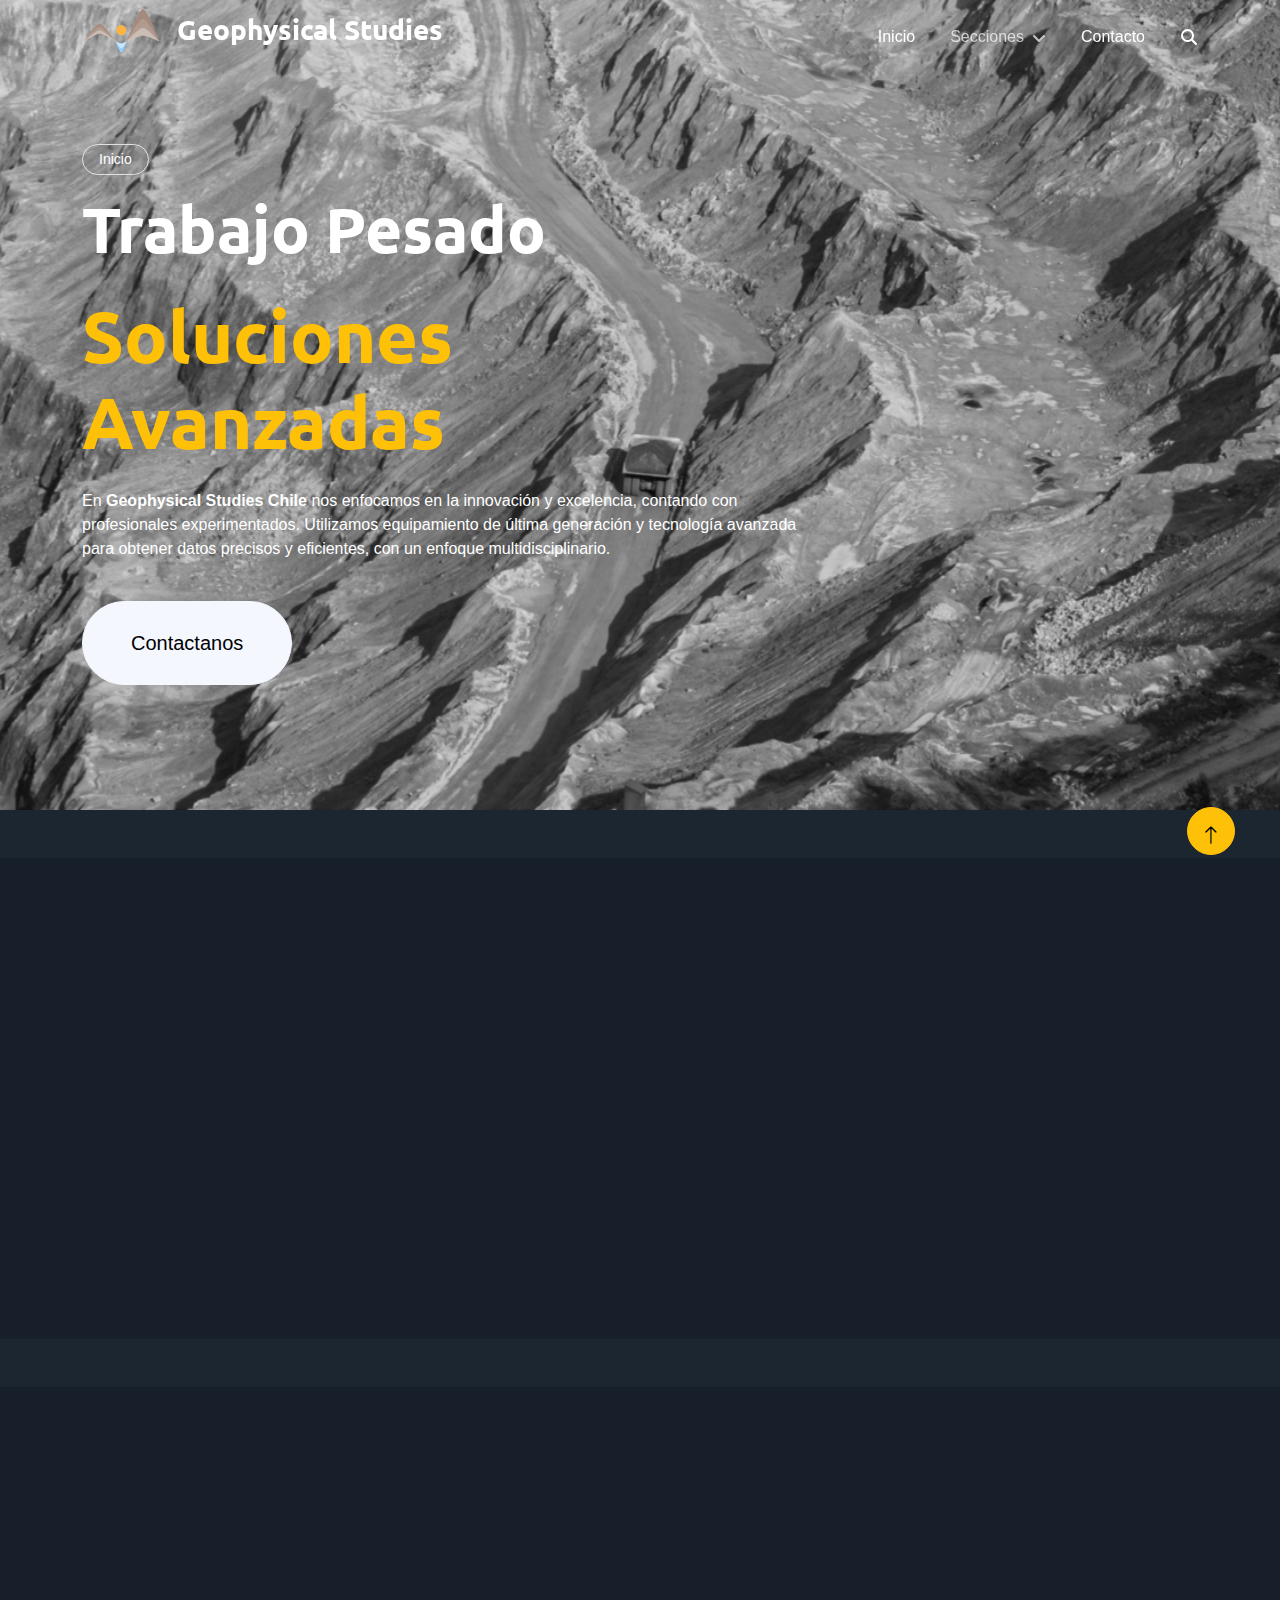
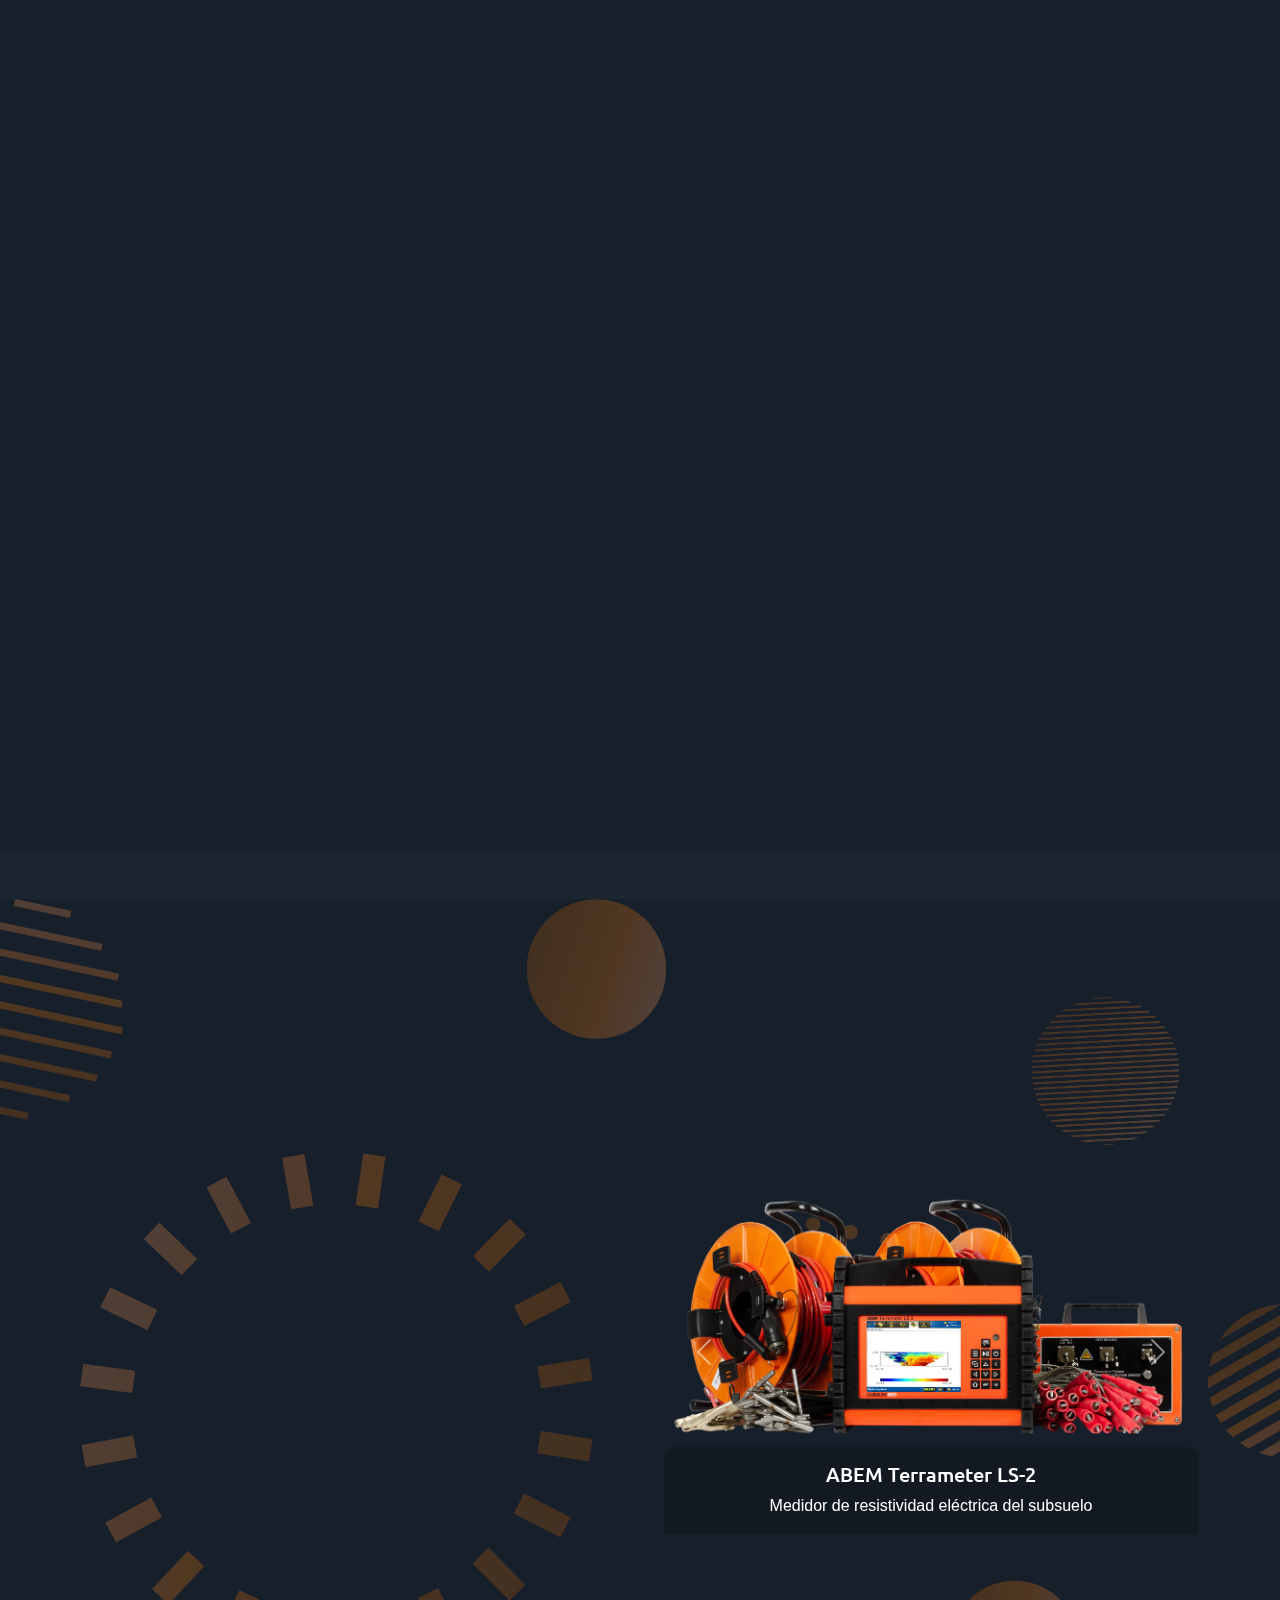
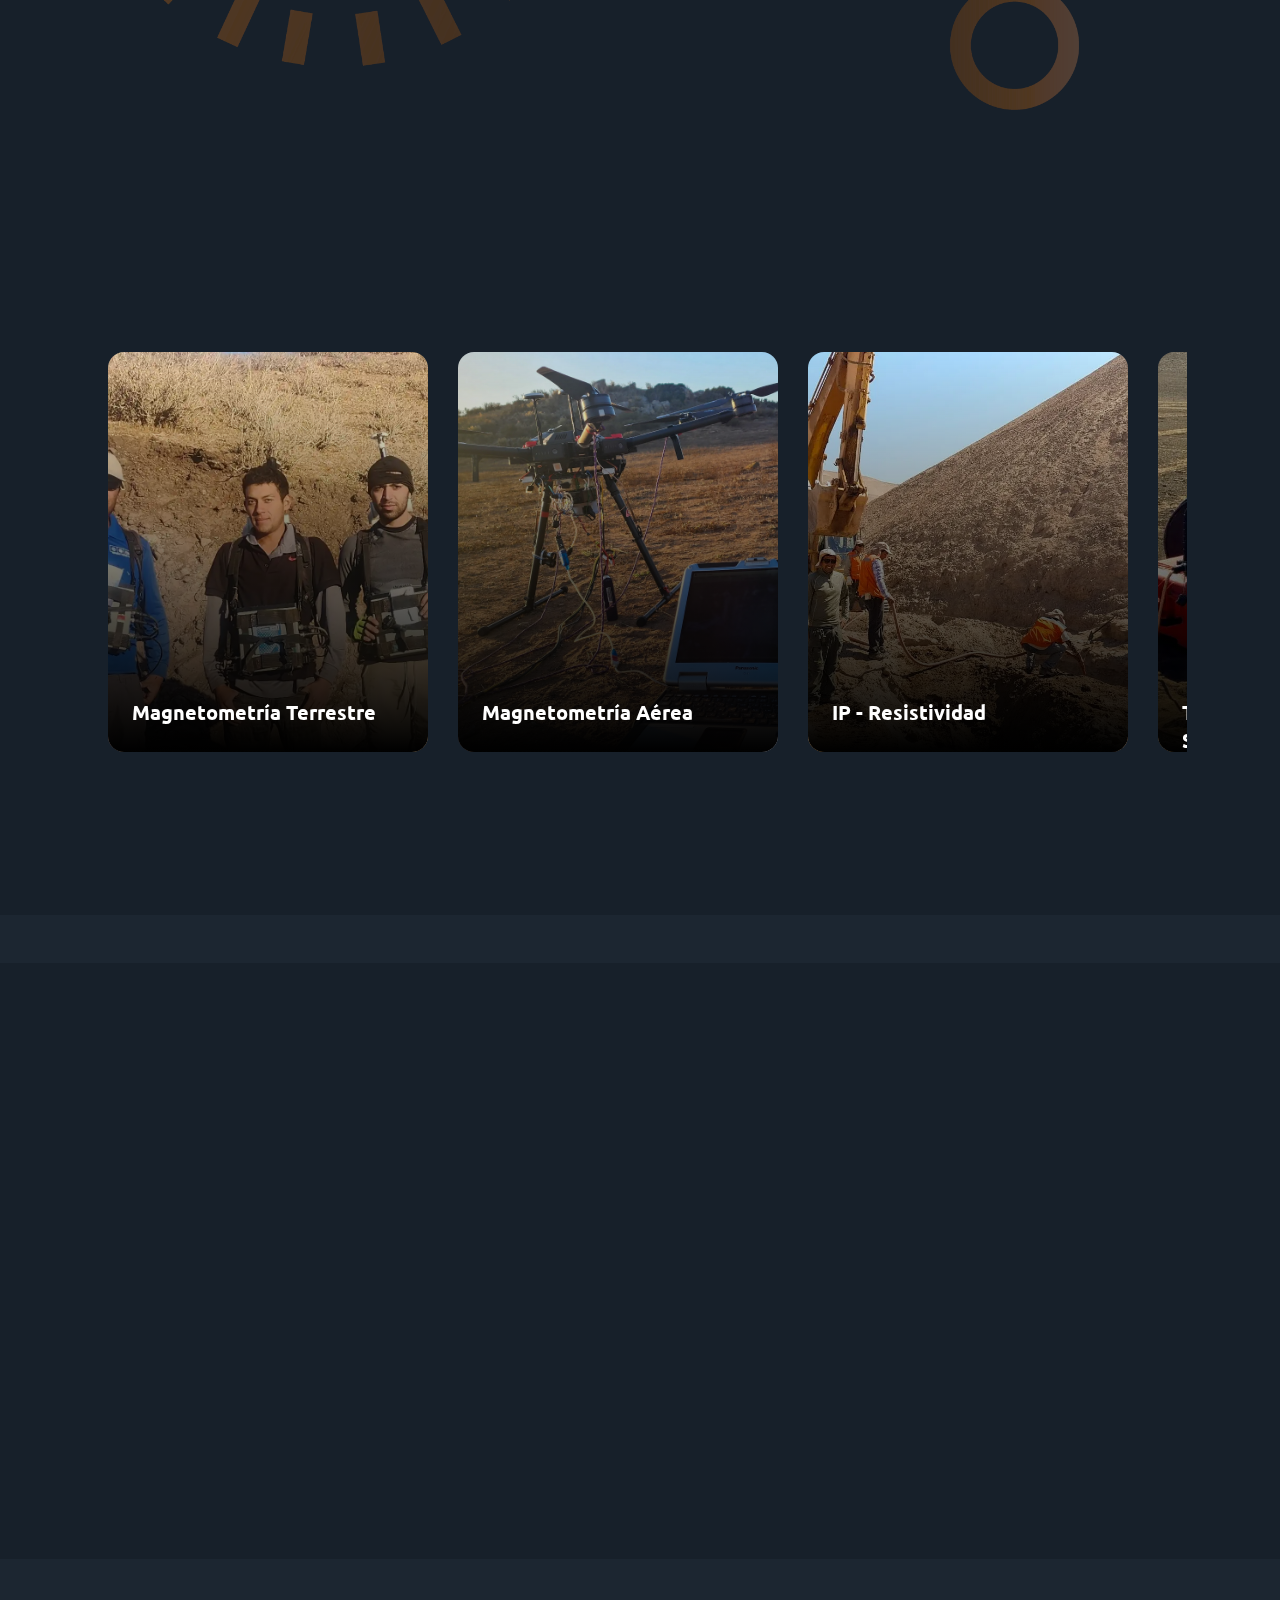
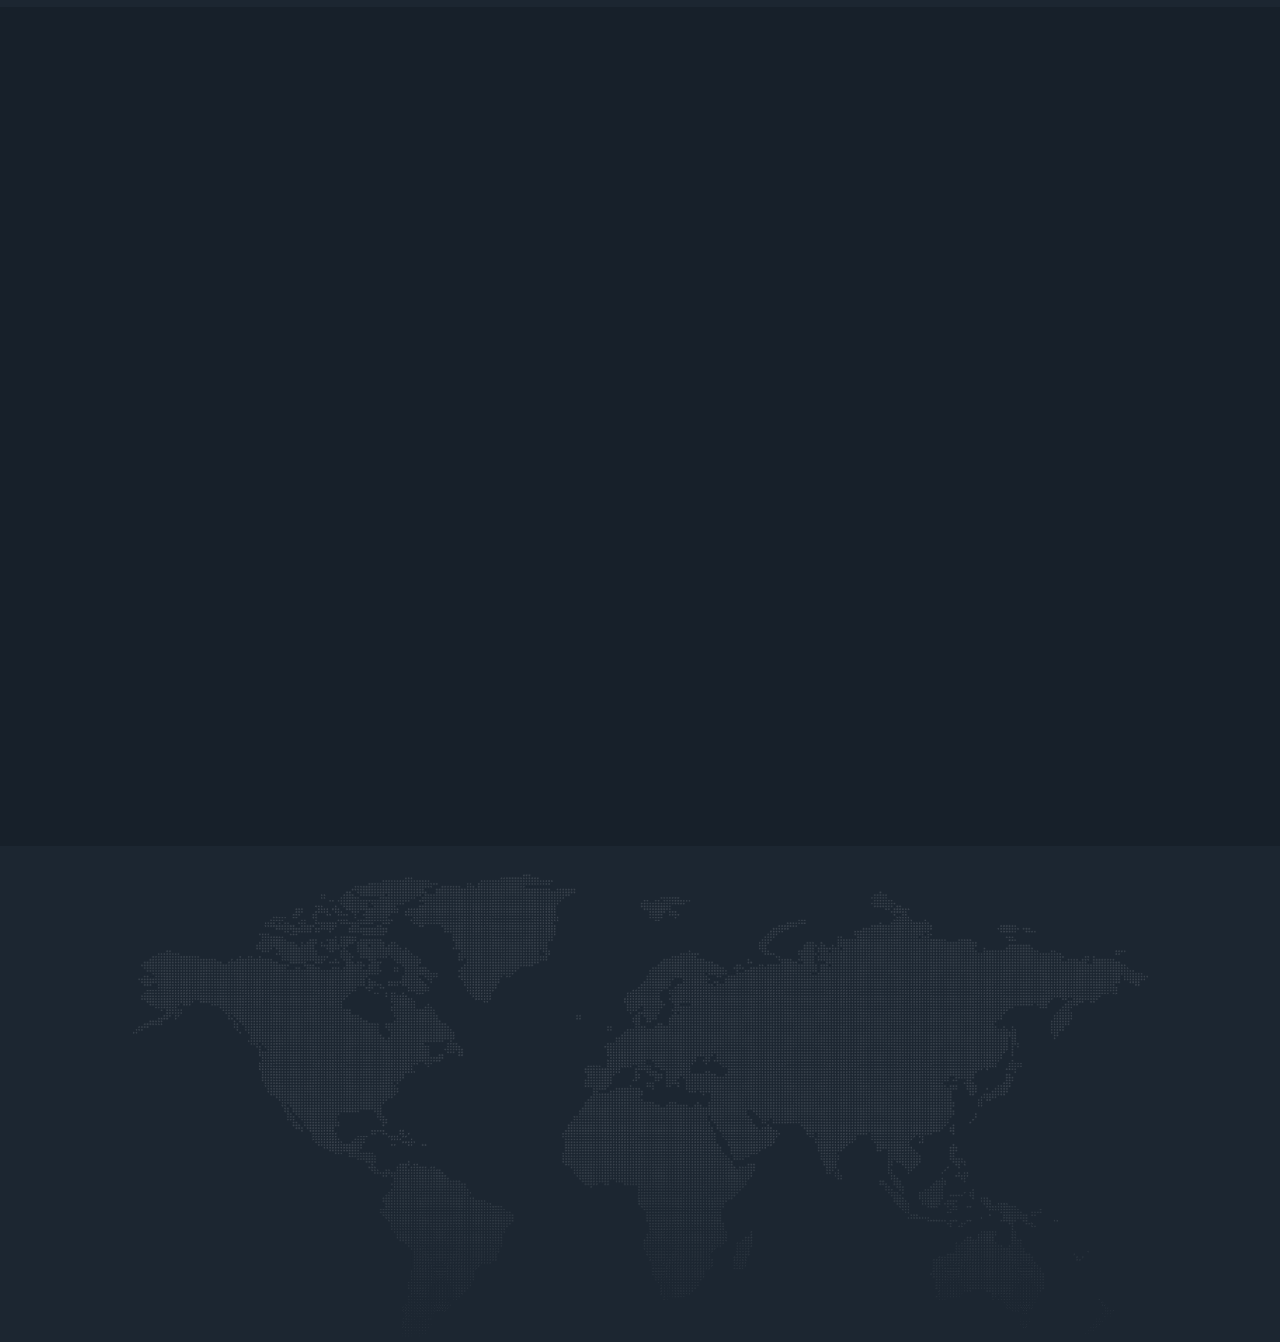
==== index.html @ 0b39bf8e "completados los issues 1,2,3,4,5,6,7,8" ====
<!DOCTYPE html>
<html lang="en">

<head>
    <meta charset="utf-8">
    <title>Brochure Geophysical Studies Chile </title>
    <meta content="width=device-width, initial-scale=1.0" name="viewport">
    <meta content="" name="keywords">
    <meta content="" name="description">

    <!-- Favicon -->
    <link href="img/favicon.ico" rel="icon">

    <!-- Google Web Fonts -->
    <link rel="preconnect" href="https://fonts.googleapis.com">
    <link rel="preconnect" href="https://fonts.gstatic.com" crossorigin>
    <link href="https://fonts.googleapis.com/css2?family=Open+Sans:wght@400;600&family=Ubuntu:wght@500;700&display=swap"
        rel="stylesheet">

    <!-- Icon Font Stylesheet -->
    <link rel="stylesheet" href="https://cdnjs.cloudflare.com/ajax/libs/font-awesome/6.5.1/css/all.min.css">
    <link href="https://cdn.jsdelivr.net/npm/bootstrap-icons@1.4.1/font/bootstrap-icons.css" rel="stylesheet">

    <!-- Libraries Stylesheet -->
    <link href="lib/animate/animate.min.css" rel="stylesheet">
    <link href="lib/owlcarousel/assets/owl.carousel.min.css" rel="stylesheet">

    <!-- Customized Bootstrap Stylesheet -->
    <link href="css/bootstrap.min.css" rel="stylesheet">

    <!-- Template Stylesheet -->
    <link href="css/style.css" rel="stylesheet">
</head>

<body>
    <link rel="shortcut icon" href="img/logo.ico"> 
    <!-- Spinner Start -->
    <div id="spinner"
        class="show bg-white position-fixed translate-middle w-100 vh-100 top-50 start-50 d-flex align-items-center justify-content-center">
        <div class="spinner-grow text-primary" style="width: 3rem; height: 3rem;" role="status">
            <span class="sr-only">Cargando...</span>
        </div>
    </div>
    <!-- Spinner End -->


    <!-- Navbar Start -->
    <div class="container-fluid  sticky-top">
        <div class="container">
            <nav class="navbar navbar-expand-lg navbar-dark p-0">
                <a href="index.html" class="navbar-brand">
                  
                    <h3 class="text-white"><img src="img/logo.ico"  width="80" height="50" class="me-2  animated pulse infinite slower">
                         Geophysical Studies<span class="text-dark"></span></h3>
                </a>
                <button type="button" class="navbar-toggler ms-auto me-0" data-bs-toggle="collapse"
                    data-bs-target="#navbarCollapse">
                    <span class="navbar-toggler-icon"></span>
                </button>
                <div class="collapse navbar-collapse" id="navbarCollapse">
                    <div class="navbar-nav ms-auto">
                        <a href="index.html" class="nav-item nav-link active">Inicio</a>
                        <div class="nav-item dropdown">
                            <a href="#" class="nav-link dropdown-toggle" data-bs-toggle="dropdown">Secciones</a>
                            <div class="dropdown-menu bg-light mt-2">
                                <a href="#so" class="dropdown-item">Sobre Nosotros</a>
                                <a href="#ar" class="dropdown-item">Areas de trabajo</a>
                                <a href="#mv" class="dropdown-item">Misión & Visión</a>
                                <a href="#nu" class="dropdown-item">Nuestro Equipo</a>
                                <a href="#se" class="dropdown-item">Servicios</a>
                                <a href="#te" class="dropdown-item">Tecnologias</a>
                            </div>
                        </div>
                        <a href="#fo" class="nav-item nav-link active">Contacto</a>
                       
                    </div>
                    <butaton type="button" class="btn text-white p-0 d-none d-lg-block" data-bs-toggle="modal"
                        data-bs-target="#searchModal"><i class="fa fa-search"></i></butaton>
                </div>
            </nav>
        </div>
    </div>
    <!-- Navbar End -->


    <!-- Hero Start -->
    <div id="in" class="container-fluid pt-5 bg-primary hero-header mb-5">
        <div class="container pt-5">
            <div class="row g-5 pt-5">
                <div class="col-lg-8 align-self-center text-center text-lg-start mb-lg-8">
                    <div class="btn btn-sm border rounded-pill text-white px-3 mb-3 animated slideInRight">Inicio</div>
                    <h1 class="display-3 text-white mb-4 animated slideInRight">Trabajo Pesado </h1>
                    <h1 class="display-2 text-warning mb-4 animated slideInRight">Soluciones Avanzadas</h1>
                    <p class="text-white mb-3 font-light animated slideInRight">En <strong>Geophysical Studies Chile </strong>nos enfocamos en la innovación y excelencia, 
                        contando con profesionales experimentados. Utilizamos equipamiento de última 
                        generación y tecnología avanzada para obtener datos precisos y eficientes, con un enfoque multidisciplinario.</p>
                   <br>
                   <a href="https://api.whatsapp.com/send?phone=56976693782&text=Saludos,%20estoy%20interesado%20en%20sus%20servicios.%20¿Podrían%20brindarme%20más%20información?"
                   class="btn btn-light py-sm-3 px-sm-5 rounded-pill animated slideInRight inline-flex justify-center items-center gap-2">
               
                   
                   <lord-icon
                    src="https://cdn.lordicon.com/dnphlhar.json"
                    trigger="loop"
                    delay="2000"
                    stroke="bold"
                    colors="primary:#121331,secondary:#e88c30"
                    style="width:50px;height:50px; vertical-align: middle">
                </lord-icon>
               
                   <span class="mb-0" style="line-height: 50px; font-size: 1.25rem;">Contactanos</span> <!-- Ajuste de tamaño de texto -->
               </a>
               
                </div>
                <div class="col-lg-4 align-self-end text-center text-lg-end">
                  <!--  <img class="img-fluid animated fadeIn" src="img/logo.png" alt=""> -->
                </div>
            </div>
        </div>
    </div>
    <!-- Hero End -->


    <!-- Full Screen Search Start -->
    <div class="modal fade" id="searchModal" tabindex="-1">
        <div class="modal-dialog modal-fullscreen">
            <div class="modal-content" style="background: rgba(20, 24, 62, 0.7);">
                <div class="modal-header border-0">
                    <button type="button" class="btn btn-square bg-white btn-close" data-bs-dismiss="modal"
                        aria-label="Close"></button>
                </div>
                <div class="modal-body d-flex align-items-center justify-content-center">
                    <div class="input-group" style="max-width: 600px;">
                        <input type="text" class="form-control bg-transparent border-light p-3"
                            placeholder="Buscar">
                        <button class="btn btn-light px-4"><i class="bi bi-search"></i></button>
                    </div>
                </div>
            </div>
        </div>
    </div>
    <!-- Full Screen Search End -->


    <!-- About Start -->
    <div id="so" class="container-fluid bg-primary py-5">
        <div class="container">
            <div class="row g-5 align-items-center">
                <div class="col-lg-6 wow fadeIn" data-wow-delay="0.1s">
                    <div class="about-img animated fadeIn">
                        <img class="img-fluid" src="img/ceo.png">
                    </div>
                </div>
                <div class="col-lg-6 wow fadeIn" data-wow-delay="0.5s">
                    <div class="btn btn-sm border rounded-pill text-warning px-3 mb-3">Sobre Nosotros</div>
                    <h1 class="mb-4 text-white">Nuestra Empresa</h1>
                    <p class="mb-4 text-white">Geophysical Studies Chile nace en la ciudad de La Serena durante
                        el año 2015 a manos de Erick Valenzuela, quien decide emprender y
                        aplicar todo el conocimiento transmitido por geofísicos extranjeros de
                        origen canadiense y australiano en Chile, aprendiendo de ellos sobre
                        instrumentación, recolección e interpretación de datos geofísicos para
                        proyectos de exploración minera e hidrogeología utilizando tecnología de
                        última generación y metodologías de vanguardia.</p>
                    <div class="row g-3">
                        <div class="col-sm-6">
                            <h6 class="mb-3 text-white"><i class="fa fa-check text-warning me-2"></i><strong>Innovación y Precisión</strong></h6>
                            <h6 class="mb-0 text-white"><i class="fa fa-check text-warning me-2"></i><strong>Equipo Especializado</strong></h6>
                        </div>
                        <div class="col-sm-6">
                            <h6 class="mb-3 text-white"><i class="fa fa-check text-warning me-2"></i><strong>Compromiso con la Excelencia</strong></h6>
                            <h6 class="mb-0 text-white"><i class="fa fa-check text-warning me-2"></i><strong>Sostenibilidad y Responsabilidad</strong></h6>
                        </div>
                    </div>
                    
                </div>
            </div>
        </div>
    </div>
    <!-- About End -->


    <!-- Service Start -->
    <div id="ar" class="container-fluid bg-primary mt-5 py-5">
        <div class="container py-5">
            <div class="row g-5 align-items-center">
                <div class="col-lg-5 wow fadeIn" data-wow-delay="0.1s">
                    <div class="btn btn-sm border rounded-pill text-warning px-3 mb-3">Áreas de trabajo</div>
                    <h1 class="mb-4 text-white">Áreas de trabajo</h1>
                    <p class="mb-4 text-white">En Geophysical Studies Chile, aplicamos diversas disciplinas científicas para
                         estudiar la composición, estructura y dinámica del subsuelo, proporcionando información clave para la
                          exploración minera, la gestión de recursos hídricos y el análisis del medio ambiente. Nuestro enfoque 
                          multidisciplinario nos permite ofrecer soluciones avanzadas y precisas en las siguientes áreas:</p>
                    
                </div>
                <div class="col-lg-7">
                    <div class="row g-4">
                        <div class="col-md-6">
                            <div class="row g-4">
                                <div class="col-12 wow fadeIn" data-wow-delay="0.1s">
                                    <div class="service-item d-flex flex-column justify-content-center text-center rounded">
                                        <div class="service-icon btn-square">
                                            <lord-icon
                                                src="https://cdn.lordicon.com/wciphjmr.json"
                                                trigger="loop"
                                                delay="2500"
                                                stroke="bold"
                                                colors="primary:#121331,secondary:#e88c30"
                                                style="width:80px;height:80px">
                                            </lord-icon>
                                           
                                        </div>
                                        <h5 class="mb-3 text-white">Geología</h5>
                                        <p>Ciencia que estudia la composición, estructura,
                                            dinámica e historia de la Tierra, incluyendo sus
                                            recursos naturales, así como los procesos que repercuten
                                            en su superficie y, por tanto, en el medio
                                            ambiente.</p>
                                       
                                    </div>
                                </div>
                                <div class="col-12 wow fadeIn" data-wow-delay="0.5s">
                                    <div class="service-item d-flex flex-column justify-content-center text-center rounded">
                                        <div class="service-icon btn-square">
                                            <lord-icon
                                            src="https://cdn.lordicon.com/rpviwvwn.json"
                                            trigger="loop"
                                            delay="2000"
                                            stroke="bold"
                                            colors="primary:#121331,secondary:#e88c30"
                                            style="width:150px;height:150px">
                                              </lord-icon>
                                        </div>
                                        <h5 class="mb-3 text-white">Geofísica</h5>
                                        <p>Ciencia que estudia la Tierra desde el punto
                                            de vista de la Física. Su objeto de estudio
                                            abarca todos los fenómenos relacionados con
                                            la estructura, historia evolutiva de la Tierra y
                                            condiciones físicas de ésta.</p>
                                         
                                    </div>
                                </div>
                            </div>
                        </div>
                        <div class="col-md-6 pt-md-4">
                            <div class="row g-4">
                                <div class="col-12 wow fadeIn" data-wow-delay="0.3s">
                                    <div class="service-item d-flex flex-column justify-content-center text-center rounded">
                                        <div class="service-icon btn-square">
                                            <lord-icon
                                            src="https://cdn.lordicon.com/smjqtlxm.json"
                                            trigger="loop"
                                            delay="2000"
                                            stroke="bold"
                                            colors="primary:#121331,secondary:#e88c30"
                                            style="width:150px;height:150px">
                                        </lord-icon>
                                        </div>
                                        <h5 class="mb-3 text-white">Geoquímica</h5>
                                        <p>Ciencia que estudia los componentes químicos
                                            de la corteza terrestre y del fondo oceánico,
                                            El objeto de estudio de la geoquímica es la
                                            dinámica y la composición de los elementos
                                            químicos que constituyen el planeta Tierra.</p>
                                           
                                    </div>
                                </div>
                                <div class="col-12 wow fadeIn" data-wow-delay="0.7s">
                                    <div class="service-item d-flex flex-column justify-content-center text-center rounded">
                                        <div class="service-icon btn-square">
                                            <lord-icon
                                                src="https://cdn.lordicon.com/btvefodi.json"
                                                trigger="loop"
                                                delay="1500"
                                                stroke="bold"
                                                colors="primary:#121331,secondary:#e88c30"
                                                style="width:150px;height:150px">
                                            </lord-icon>
                                        </div>
                                        <h5 class="mb-3 text-white">Hidrogeología</h5>
                                        <p>Ciencia que estudia el origen y la formación
                                            de las aguas subterráneas, así como su
                                            movimiento y características físicas, químicas
                                            y biológicas.</p>
                                         
                                    </div>
                                </div>
                            </div>
                        </div>
                    </div>
                </div>
            </div>
        </div>
    </div>
    <!-- Service End -->

    
        <!-- tecnologias -->
        <div id="te" class="container-fluid bg-primary feature mt-5 pt-5">
            <div class="container pt-5">
                <div class="row g-5">
                    <div class="col-lg-6 align-self-center mb-md-5 pb-md-5 wow fadeIn" data-wow-delay="0.3s">
                        <div class="btn btn-sm border rounded-pill text-warning px-3 mb-3">Tecnología</div>
                        <h1 class="text-white mb-4">Nuestra Tecnología</h1>
                        <p class="text-light mb-4">En <strong>Geophysical Studies Chile</strong>, nos enfocamos en la innovación y 
                            excelencia, contando con profesionales de amplia experiencia. Utilizamos equipamiento 
                            de última generación y tecnología de punta para obtener datos precisos y eficientes con 
                            un enfoque multidisciplinario. A continuación, algunos de los servicios que ofrecemos:</p>
                        <div class="d-flex align-items-center text-white mb-3">
                            <div class="btn-sm-square bg-white text-primary rounded-circle me-3">
                                <i class="fa fa-check"></i>
                            </div>
                            <span>Magnetometría Terrestre y Aérea</span>
                        </div>
                        <div class="d-flex align-items-center text-white mb-3">
                            <div class="btn-sm-square bg-white text-primary rounded-circle me-3">
                                <i class="fa fa-check"></i>
                            </div>
                            <span>Gravimetría con equipo Scintrex Modelo CG5</span>
                        </div>
                        <div class="d-flex align-items-center text-white mb-3">
                            <div class="btn-sm-square bg-white text-primary rounded-circle me-3">
                                <i class="fa fa-check"></i>
                            </div>
                            <span>Tomografía Eléctrica</span>
                        </div>
                        <div class="d-flex align-items-center text-white mb-3">
                            <div class="btn-sm-square bg-white text-primary rounded-circle me-3">
                                <i class="fa fa-check"></i>
                            </div>
                            <span>IP - Resistividad</span>
                        </div>
                        <div class="d-flex align-items-center text-white mb-3">
                            <div class="btn-sm-square bg-white text-primary rounded-circle me-3">
                                <i class="fa fa-check"></i>
                            </div>
                            <span>Gravimetría con equipo Scintrex Modelo CG5</span>
                        </div>
        
                        <div class="row g-4 pt-3">
                            <div class="col-sm-6">
                                <a href="#">
                                    <div class="d-flex rounded p-3" style="background: rgba(256, 256, 256, 0.1);">
                                        <i class="fa-solid fa-toolbox fa-3x text-white"></i>
                                        <div class="ms-3">
                                            <h2 class="text-white mb-0" data-toggle="counter-up">15</h2>
                                            <p class="text-white mb-0">Servicios</p>
                                        </div>
                                    </div>
                                </a>
                            </div>
                            <div class="col-sm-6">
                                <div class="d-flex rounded p-3" style="background: rgba(256, 256, 256, 0.1);">
                                    <i class="fa-solid fa-handshake text-white fa-3x"></i>
                                    <div class="ms-3">
                                        <h2 class="text-white mb-0" data-toggle="counter-up">9999</h2>
                                        <p class="text-white mb-0">Clientes</p>
                                    </div>
                                </div>
                            </div>
                        </div>
                    </div>
        
                   
                    <div class="col-lg-6 d-flex align-items-center justify-content-center text-center text-md-end">
                        <div id="myCarousel" class="carousel slide" data-bs-ride="carousel">
                            <div class="carousel-inner">
                                <div class="carousel-item active">
                                    <!-- Imagen del carrusel -->
                                    <img src="img/tecnologias/c1.png" class="d-block w-100" alt="...">
                                    <!-- Descripción debajo de la imagen -->
                                    <div class="carousel-caption d-block d-md-block">
                                        <h5 class="text-white">ABEM Terrameter LS-2</h5>
                                        <p>Medidor de resistividad eléctrica del subsuelo</p>
                                    </div>
                                </div>
                                <div class="carousel-item ">
                                    <img src="img/tecnologias/c2.png" class="d-block w-100" alt="...">
                                    <div class="carousel-caption d-block d-md-block">
                                        <h5 class="text-white">GEOtiny</h5>
                                        <p>Sismometro digital de banda ancha</p>
                                    </div>
                                </div>
                                <div class="carousel-item ">
                                    <img src="img/tecnologias/c3.png" class="d-block w-100" alt="...">
                                    <div class="carousel-caption d-block d-md-block">
                                        <h5 class="text-white">SIUI Smartor</h5>
                                        <p>Detector de fallas ultrasónico</p>
                                    </div>
                                </div>
                                <div class="carousel-item ">
                                    <img src="img/tecnologias/c4.png" class="d-block w-100" alt="...">
                                    <div class="carousel-caption d-block d-md-block">
                                        <h5 class="text-white">ABEM Terraloc PRO 2</h5>
                                        <p>Sismógrafo</p>
                                    </div>
                                </div>
                                <div class="carousel-item ">
                                    <img src="img/tecnologias/c5.png" class="d-block w-100" alt="...">
                                    <div class="carousel-caption d-block d-md-block">
                                        <h5 class="text-white">CG - 5 Autograv </h5>
                                        <p>Medidor de gravedad</p>
                                    </div>
                                </div>
                                <div class="carousel-item ">
                                    <img src="img/tecnologias/c6.png" class="d-block w-100" alt="...">
                                    <div class="carousel-caption d-block d-md-block">
                                        <h5 class="text-white">Phoenix MTU-5C </h5>
                                        <p>Equipo de medición magnetotelúrica</p>
                                    </div>
                                </div>
                                <div class="carousel-item ">
                                    <img src="img/tecnologias/c7.png" class="d-block w-100" alt="...">
                                    <div class="carousel-caption d-block d-md-block">
                                        <h5 class="text-white">MTC - 100 Series </h5>
                                        <p>equipo de medición magnetotelúrica</p>
                                    </div>
                                </div>
                              
                            </div>
                            <button class="carousel-control-prev" type="button" data-bs-target="#myCarousel" data-bs-slide="prev">
                                <span class="carousel-control-prev-icon" aria-hidden="true"></span>
                                <span class="visually-hidden">Previous</span>
                            </button>
                            <button class="carousel-control-next" type="button" data-bs-target="#myCarousel" data-bs-slide="next">
                                <span class="carousel-control-next-icon" aria-hidden="true"></span>
                                <span class="visually-hidden">Next</span>
                            </button>
                        </div>
                    </div>
                </div>
            </div>
        </div>
         
    <!-- Feature End -->

    <!-- Servicios 2 -->
    <div id="se" class="container-fluid bg-primary  py-5">

        <div class="mx-auto text-center wow fadeIn" data-wow-delay="0.1s" style="max-width: 700px;">
            <div class="btn btn-sm border rounded-pill text-warning px-3 mb-3">Servicios</div>
            <h1 class="mb-4 text-white">Servicios y Tecnicas Aplicadas </h1>
        </div>

        <section class="game-section"> 
            <div class="owl-carousel custom-carousel owl-theme">
                    
                    <div class="item " style="background-image: url('img/servicios/1.webp');">
                            <div class="item-desc">
                                        <h2 class="text-white">Magnetometría
                                            Terrestre</h2>
                                        <p class="text-warning">(Equipos Gem
                                            Systems + Sensores
                                            Overhauser)</p>
                                        <p>Estudio de las variaciones del
                                            campo magnético terrestre, las cuales
                                            muestran la presencia de cuerpos
                                            susceptibles de ser magnetizados.
                                            Se realiza mediante caminatas
                                            en las cuales el operador geofísico lleva
                                            el instrumento de medición y el sensor
                                            magnético, recorriendo el polígono
                                            establecido para el estudio.</p>
                            </div>
                    </div>
                     <div class="item " style="background-image: url('img/servicios/2.webp');">
                        <div class="item-desc">
                            <h2 class="text-white">Magnetometría Aérea
                                </h2>
                        <p class="text-warning">(Equipos Gem
                            Systems + sensores
                            de Potasio).</p>
                        <p>Los estudios de campo magnético aerotransportados, con una resolución de 0,0001 nT, se realizan en zonas complejas. 
                            Tienen una precisión de ±0,05 nT, con un rango dinámico de 20.000 a 100.000 nT y muestreo a 1, 2, 5, 10 y 20 Hz. 
                            Estos datos se correlacionan con información geológica para identificar estructuras como fallas y fracturas.</p>
                        </div>
                    </div>
                    <div class="item " style="background-image: url('img/servicios/3.webp');">
                        <div class="item-desc">
                            <h2 class="text-white">IP - Resistividad<br></h2>
                                
                                <p class="text-warning">(Equipos Receptores
                                    GDD y Transmisores
                                    TX4 de GDD)</p>
                        <p>Consiste en medir el decaimiento de la diferencia de potencial (ΔV) después de inyectar una corriente (I).
                             El método de potencial inducido analiza los procesos electroquímicos generados en las rocas por la corriente 
                             continua, que resultan en la aparición de fuerzas electromotrices secundarias.</p>
                        </div>
                    </div>
                    <div class="item " style="background-image: url('img/servicios/4.webp');">
                        <div class="item-desc">
                            <h2 class="text-white">Tomografía Eléctrica
                                [SEV Sondajes
                                Eléctrico Vertical]</h2>
                            <p class="text-warning">(Equipos ABEM,
                                    Modelo Terrameter
                                    LS-2)</p>
                        <p>Este método de prospección se basa en las variaciones de las propiedades eléctricas del suelo y 
                            subsuelo dentro de un área específica. Se mide la resistividad de las formaciones subterráneas 
                            para determinar su distribución en profundidad, incluyendo resistividades, espesores y variaciones laterales.</p>
                        </div>
                    </div>
                    <div class="item " style="background-image: url('img/servicios/5.webp');">
                        <div class="item-desc">
                            <h2 class="text-white">Transciente
                             Electromagnético
                                </h2>
                            <p class="text-warning">(Equipos ABEM
                                modelo WalkTEM 2 +
                                transmisores TX 20 &
                                TX 60)</p>
                        <p>Se genera un campo electromagnético (EM) al hacer pasar una corriente variable 
                            por un loop de alambre conductor. Este campo primario induce corrientes eléctricas 
                            en la tierra, especialmente en materiales más conductores, generando un campo EM secundario.
                             La combinación de ambos campos es detectada por un loop receptor o antena, donde una mayor 
                             conductividad o tamaño del cuerpo conductor amplifica la señal detectada.</p>
                        </div>
                    </div>
                    <div class="item " style="background-image: url('img/servicios/6.webp');">
                        <div class="item-desc">
                            <h2 class="text-white">
                                Gravimetría
                            </h2>
                            <p class="text-warning">
                                (Equipo Scintrex
                                Modelo CG5)
                            </p>
                                <p>
                                    Consiste en la medición del campo de gravedad y sus variaciones de densidad.
                                     La gravedad se mide en unidades de aceleración, siendo en el sistema SI el metro
                                      por segundo cuadrado (m/s²). También puede expresarse en Newton por kilogramo (N/kg) o,
                                       en gravimetría, en gals, equivalentes a 1 cm/s².
                                </p>
                        </div>
                    </div>
                    <div class="item " style="background-image: url('img/servicios/7.webp');">
                        <div class="item-desc">
                            <h2 class="text-white">
                                GPS Diferencial
                            </h2>
                            <p class="text-warning">
                                (GPS de Alta precisión CHCN AV)
                            </p>
                                <p>
                                    El Sistema de Posicionamiento
                                    Global Diferencial (DGPS) se ocupa de
                                    corregir los posibles errores en las orbitas
                                    satelitales y afinar la posición aportada
                                    por el GPS. El conjunto de instrumentos
                                    está compuesto por una serie de
                                    estaciones terrestres fijas, para las que se
                                    conoce su situación exacta.
                                </p>
                        </div>
                    </div>
                    <div class="item " style="background-image: url('img/servicios/8.webp');">
                        <div class="item-desc">
                            <h2 class="text-white">
                                Detección y medición de ultrasonido + Medición de espesor
                            </h2>
                            <p class="text-warning">
                                (Equipos marca SMARTOR)
                            </p>
                                <p>
                                    Es un instrumento que envía
                                    ondas sonoras de alta frecuencia, las
                                    cuales reflejan las fallas, fisuras en las
                                    estructuras, en algún estanque, molino o
                                    estructura metálica.
                                </p>
                        </div>
                    </div>
                    <div class="item " style="background-image: url('img/servicios/9.webp');">
                        <div class="item-desc">
                            <h2 class="text-white">
                                Sísmica Pasiva /Nakamura
                            </h2>
                            <p class="text-warning">
                                (Equipos modelo GEOtiny con Banda Ancha de 3 componentes)
                            </p>
                                <p>
                                    <strong>Vibración Ambiental y Espectro de Sitio </strong>
                                    El método SPAC usa el ruido sísmico para modelar velocidades 
                                    estratigráficas, permitiendo explorar hasta 2.000 m de profundidad con 
                                    fuentes naturales.<br>
                                    
                                    <strong>Método Nakamura (HVSR)</strong>
                                    El HVSR mide la relación entre las componentes sísmicas verticales y 
                                    horizontales mediante un sismómetro triaxial, sin necesidad de una 
                                    fuente artificial.
                                </p>
                        </div>
                    </div>
                    <div class="item " style="background-image: url('img/servicios/10.webp');">
                        <div class="item-desc">
                            <h2 class="text-white">
                                Sísmica de Refracción / Reflexión / Sísmica MasW
                            </h2>
                            <p class="text-warning">
                                (Equipo ABEM modelo
                                Terraloc PRO 2)
                            </p>
                                <p>
                                    <strong>Refracción:</strong> Estudia el subsuelo midiendo la propagación de ondas elásticas para analizar condiciones geológicas y detectar fallas.<br>
                                    <strong>MASW:</strong> Evalúa la velocidad de ondas sísmicas superficiales mediante la dispersión de ondas Rayleigh, generando modelos 1D y perfiles 2D.<br>
                                    <strong>Reflexión:</strong> Técnica geofísica que analiza los tiempos de llegada de ondas generadas artificialmente para obtener información del subsuelo.
                                </p>
                        </div>
                    </div>
                    <div class="item " style="background-image: url('img/servicios/11.webp');">
                        <div class="item-desc">
                            <h2 class="text-white">
                                Susceptibilidad
                                Magnética 
                            </h2>
                            <p class="text-warning">
                                (Equipos Terraplus
                                modelo KT-10)
                            </p>
                                <p>
                                    La susceptibilidad magnética
                                    (k) es una propiedad adimensional, que
                                    relaciona la capacidad de magnetización
                                    de una sustancia (J) con la magnitud del
                                    campo magnético externo (H) en otras
                                    palabras, es el grado de magnetización
                                    de un material en respuesta a un campo
                                    magnético.
                                </p>
                        </div>
                    </div>
                    <div class="item " style="background-image: url('img/servicios/12.webp');">
                        <div class="item-desc">
                            <h2 class="text-white">
                                Magnetotelúrico [MT
                            </h2>
                            <p class="text-warning">
                                (Equipos Phoenix
                                modelo MTU-5C.)
                            </p>
                                <p>
                                    Técnica electromagnética que analiza la resistividad del subsuelo mediante 
                                    fluctuaciones del campo electromagnético natural, influenciado por la
                                     actividad solar. La conductividad del suelo y la frecuencia determinan 
                                     la penetración del campo, permitiendo obtener un perfil de resistividades 
                                     en profundidad.
                                </p>
                        </div>
                    </div>
                    <div class="item " style="background-image: url('img/servicios/13.webp');">
                        <div class="item-desc">
                            <h2 class="text-white">
                                Geoquímica
                            </h2>
                            
                                <p>
                                    La geoquímica estudia la distribución y migración de elementos 
                                    químicos en la Tierra. El muestreo geoquímico es el proceso de obtener 
                                    muestras representativas de materiales naturales de forma estandarizada.
                                     La exploración geoquímica es un método indirecto que mide propiedades 
                                     químicas, como el contenido de trazas de elementos, en materiales naturales
                                      como rocas, suelos, agua y vegetación. Su objetivo es identificar
                                       distribuciones anómalas de elementos, y se clasifica en estudios
                                        generales y detallados, según el área y material analizado.
                                </p>
                        </div>
                    </div>
                    <div class="item " style="background-image: url('img/servicios/14.webp');">
                        <div class="item-desc">
                            <h2 class="text-white">
                                Máquina de perforación para sondajes diamantinos:
                            </h2>
                            <p class="text-warning">
                                - Boart Longyear modelo
                                LF 90D. Diámetro de
                                perforacion PQ 300 m, HQ
                                650 m y NQ 1000 metros.<br>
                                - Atlas Copco modelo C4.
                                Diámetro de perforacion
                                PQ 400 m, HQ 800 m y NQ
                                1200 metros.
                            </p>
                                <p>
                                    La perforación diamantina es un método de exploración minera que utiliza
                                     una broca diamantada para perforar roca y suelo. La broca corta un testigo 
                                     sólido de roca que se recupera en la superficie para su análisis y almacenamiento.
                                </p>
                        </div>
                    </div>
                    <div class="item " style="background-image: url('img/servicios/15.webp');">
                        <div class="item-desc">
                            <h2 class="text-white">
                                hidrogeología
                            </h2>
                            <p class="text-warning">
                                Maquinaria de
                                perforación:
                                - Kaishan modelo kw
                                600 año 2020
                                - Kaishan modelo kw
                                280 año 2021
                            </p>
                                <p>
                                    Las perforaciones verticales permiten extraer agua del subsuelo para diversos fines,
                                     como estudios científicos, consumo humano o explotación minera. Un buen estudio
                                      hidrogeológico y la elección adecuada de la técnica de perforación aumentan las 
                                      probabilidades de éxito, reduciendo tiempo y costos.
                                </p>
                        </div>
                    </div>
                    
          
            </div>
        </section>
    </div>
    <!-- Feature End -->

    <!-- mision vision start -->
    <div id="mv" class="container-fluid bg-primary mt-5 py-5">
        <div class="container py-5">
            <div class="row g-5 align-items-center">
                <div class="col-lg-4 wow fadeIn" data-wow-delay="0.1s">
                    <div class="btn btn-sm border rounded-pill text-warning px-3 mb-3">Misión & Visión</div>
                    <h1 class="mb-4 text-white">Misión & Visión</h1>
                    <p class="mb-4 text-white">Nuestro fundador proveniente de una familia
                        vinculada a la minería en el Norte de Chile, para quienes
                        ha sido tradición participar en proyectos relacionados a
                        la pequeña, mediana y gran minería en el país</p>
                    <a class="btn btn-warning rounded-pill px-4 me-3" href="">Leer mas</a>
                </div>
                <div class="col-lg-8">
                    <div class="row g-4">
                        <div class="col-md-6">
                            <div class="row g-4">
                                <div class="col-12 wow fadeIn" data-wow-delay="0.1s">
                                    <div class="service-item d-flex flex-column justify-content-center text-center rounded">
                                        <div class="service-icon btn-square">
                                            <lord-icon
                                                src="https://cdn.lordicon.com/weqkkuwt.json"
                                                trigger="loop"
                                                delay="2000"
                                                stroke="bold"
                                                colors="primary:#121331,secondary:#eeaa66"
                                                style="width:150px;height:150px">
                                            </lord-icon>
                                        </div>
                                        <h4 class="mb-3 text-white">Nuestra Misión</h4>
                                        <p class="mb-3 text-white">Brindar servicios de
                                            geofísica de calidad basados
                                            en la confianza, el respeto y
                                            el crecimiento conjunto con
                                            nuestros clientes</p>
                                      
                                    </div>
                                </div>
                               
                            </div>
                        </div>
                        <div class="col-md-6 pt-md-4">
                            <div class="row g-4">
                                <div class="col-12 wow fadeIn" data-wow-delay="0.3s">
                                    <div class="service-item d-flex flex-column justify-content-center text-center rounded">
                                        <div class="service-icon btn-square">
                                            <lord-icon
                                                src="https://cdn.lordicon.com/dicvhxpz.json"
                                                trigger="loop"
                                                delay="2000"
                                                stroke="bold"
                                                colors="primary:#000000,secondary:#e88c30"
                                                style="width:150px;height:150px">
                                            </lord-icon>
                                        </div>
                                        <h4 class="mb-3 text-white">Nuestra Visión</h4>
                                        <p class="mb-3 text-white">Realizamos trabajo de
                                            campo para la obtención de
                                            datos precisos y coherentes,
                                            asesorando al cliente en cada
                                            una de las etapas de sondaje y
                                            la toma de decisiones para cada
                                            proyecto.</p>
                                            
                                    </div>
                                </div>
                                
                            </div>
                        </div>
                    </div>
                </div>
            </div>
        </div>
    </div>
    <!--  mision vision end -->

    <!-- Team Start -->
    <div id="nu" class="container-fluid bg-primary  mt-5 py-5">
        <div class="container py-5">
            <div class="row g-5 align-items-center">
                <div class="col-lg-2 wow fadeIn" data-wow-delay="0.1s">
                    <div class="btn btn-sm border rounded-pill text-warning px-3 mb-3">Nuestro Equipo</div>
                    <h1 class="mb-4 text-white">Conoce a nuestro equipo</h1>
                    <p class="mb-4  text-white"></p>
                  
                </div>
                <div class="col-lg-10">
                    <div class="row g-4">
                        <!-- Tarjeta 1 -->
                        <div class="col-md-4 wow fadeIn" data-wow-delay="0.1s">
                            <div class="team-item  text-center rounded p-4 pt-0">
                                <img class="img-fluid rounded-circle p-4" src="img/naser.png" alt="">
                                <h4 class="mb-0 text-white">Naser Meqbel</h4>
                                <h5 class="mb-0 text-warning">Geofísico</h5>
                                <br>
                                <p class="mb-3 text-white-50">Ph D. en Geofísica de la Freie Universität
                                    Berlin, Master en Geofísica de la
                                    Universität zu Köln.<br>
                                    Consultor Senior, experto en métodos
                                    Geofísicos: Magnetometría Terrestre
                                    - Gravimetría - IP Resistividad 2D &
                                    3D - Magnetotelúrico - Transciente
                                    Electromagnético.</p>
                                <div class="d-flex justify-content-center mt-3">
                                    
                                    <a class="btn btn-square btn-warning m-1" href="https://www.linkedin.com/in/dr-naser-meqbel-b1267385/"><i class="fab fa-linkedin-in"></i></a>
                                </div>
                            </div>
                        </div>
                
                        <!-- Tarjeta 2 -->
                        <div class="col-md-4 wow fadeIn" data-wow-delay="0.1s">
                            <div class="team-item  text-center rounded p-4 pt-0">
                                <img class="img-fluid rounded-circle p-4" src="img/diego.png" alt="">
                                <h4 class="mb-0 text-white">Diego González</h4>
                                <h5 class="mb-0 text-warning">Geólogo</h5>
                                <br>
                                <p class="mb-3 text-white-50">Licenciado en Geología en la
                                    Universidad de Caldas, Colombia.<br>
                                    Consultor Senior, experto en materia
                                    Sísmica MasW & Refracción -
                                    Tomografía Eléctrica - Transciente
                                    Electromagnético.</p>
                                <div class="d-flex justify-content-center mt-3">
                                    
                                    <a class="btn btn-square btn-warning m-1" href=""><i class="fab fa-linkedin-in"></i></a>
                                </div>
                            </div>
                        </div>
                         <!-- Tarjeta 3 -->
                         <div class="col-md-4 wow fadeIn" data-wow-delay="0.1s">
                            <div class="team-item  text-center rounded p-4 pt-0">
                                <img class="img-fluid rounded-circle p-4" src="img/fernando.png" alt="">
                                <h4 class="mb-0 text-white">Fernando Zamudio</h4>
                                <h5 class="mb-0 text-warning">Geofísico</h5>
                                <br>
                                <p class="mb-3 text-white-50">Licenciado en Geofísica en la
                                    Universidad de Chile.<br>
                                    Experto en métodos Geofísicos,
                                    Magnetometría Terrestre -
                                    Gravimetría - IP Resistividad 2D &
                                    3D - Magnetotelúrico - Transciente
                                    Electromagnético.</p>
                                <div class="d-flex justify-content-center mt-3">
                                    
                                    <a class="btn btn-square btn-warning m-1" href="https://www.linkedin.com/in/fzamudiogeofisica/"><i class="fab fa-linkedin-in"></i></a>
                                </div>
                            </div>
                        </div>
                    </div>
                </div>
                
            </div>
        </div>
    </div>
    <!-- Team End -->



    



    <!-- Footer Start -->
    <div id="fo" class="container-fluid bg--light text-white-50 footer pt-5">
        <div class="container py-5">
            <div class="row g-5">
                <div class="col-md-6 col-lg-3 wow fadeIn" data-wow-delay="0.1s">
                    <a href="index.html" class="d-inline-block mb-3">
                        <h1 class="text-white">Geophysical Studies Chile </h1>
                    </a>
                    <h5 class="text-white mb-4">Casa Matriz</h5>
                    <p><i class="fa fa-map-marker-alt me-3"></i>Mario Peña Carreño 5447. La Serena, Chile.</p>
                </div>
                <div class="col-md-6 col-lg-3 wow fadeIn" data-wow-delay="0.3s">
                    <h5 class="text-white mb-4">Contactanos</h5>
                    <p><i class="fa fa-map-marker-alt me-3"></i>José Manuel Balmaceda, Of. 41. La Serena, Chile</p>
                    <p><i class="fa fa-phone-alt me-3"></i>+56 9 7669 3782</p>
                    <p><i class="fa fa-phone-alt me-3"></i>+56 51 2 271 324</p>
                    <p><i class="fa fa-envelope me-3"></i>contacto@geophysicalstudies.cl</p>
                    
                </div>
                <div class="col-md-6 col-lg-3 wow fadeIn" data-wow-delay="0.5s">
                    <h5 class="text-white mb-4">Secciones</h5>
                    <a class="btn btn-link" href="#so">Sobre Nosotros</a>
                    <a class="btn btn-link" href="#ar">Areas de trabajo</a>
                    <a class="btn btn-link" href="#mv">Misión & Visión</a>
                    <a class="btn btn-link" href="#nu">Nuestro Equipo</a>
                    <a class="btn btn-link" href="#se">Servicios</a>
                </div>
                <div class="col-md-6 col-lg-3 wow fadeIn" data-wow-delay="0.7s">
                    <h5 class="text-white mb-4">Nuestros Servicios</h5>
                    <a class="btn btn-link" href="">1</a>
                    <a class="btn btn-link" href="">2</a>
                    <a class="btn btn-link" href="">3</a>
                    <a class="btn btn-link" href="">4</a>
                    <a class="btn btn-link" href="">5</a>
                </div>
            </div>
        </div> 
        <div class="container wow fadeIn" data-wow-delay="0.1s">
            <div class="copyright">
                <div class="row">
                    <div class="col-md-6 text-center text-md-start mb-3 mb-md-0">
                        &copy; <a class="border-bottom" href="#">Geophysical Studies Chile </a>

                        Diseñado por<a class="border-bottom" href="https://gembersoft.com"> Gembersoft</a>
                    </div>
                    
                </div>
            </div>
        </div>
    </div>
    <!-- Footer End -->


    <!-- Back to Top -->
    <a href="#" class="btn btn-lg btn-warning btn-lg-square back-to-top pt-2"><i class="bi bi-arrow-up"></i></a>


    <!-- JavaScript Libraries -->
    <script src="https://ajax.googleapis.com/ajax/libs/jquery/3.6.1/jquery.min.js"></script>
    <script src="https://cdn.jsdelivr.net/npm/bootstrap@5.0.0/dist/js/bootstrap.bundle.min.js"></script>
    <script src="lib/wow/wow.min.js"></script>
    <script src="lib/easing/easing.min.js"></script>
    <script src="lib/waypoints/waypoints.min.js"></script>
    <script src="lib/counterup/counterup.min.js"></script>
    <script src="lib/owlcarousel/owl.carousel.min.js"></script>
  <!-- iconos animados -->
    <script src="https://cdn.lordicon.com/lordicon.js"></script>

    <!-- Template Javascript -->
    <script src="js/main.js"></script>
   

        <script>
            $(".custom-carousel").owlCarousel({
        autoWidth: true,
        loop: true,
        
       
        });
        $(document).ready(function () {
        $(".custom-carousel .item").click(function () {
            $(".custom-carousel .item").not($(this)).removeClass("active");
            $(this).toggleClass("active");
        });
        });

        </script>
</body>

</html>
---- css/style.css ----
/********** Template CSS **********/
:root {
    --primary: #0c1f23;
    --secondary: #ffb442;
    --light: #8d96b2;
    --dark: #0c1f23;

/********** modificaciones a los colores de boostrap **********/

    /*****  carrusel servicios   ****/

    .carousel-item {
      position: relative;
  }
  
  .carousel-caption {
      position: absolute;
      bottom: -15px; /* Ajusta este valor según sea necesario */
      left: 0;
      width: 100%;
      background: rgba(0, 0, 0, 0.2); /* Fondo semi-transparente */
      color: white;
      padding: 15px;
      text-align: center;
      border-radius: 10px 10px 10px 10px;
 
  }

  .carousel-item img {
    width: 100%;
    height: 50%; /* Ajusta según necesites */
    object-fit: contain; /* Mantiene toda la imagen visible sin recortes */
   
}
    
}
.bg-primary {
    background-color:   #17202a   !important;
    border-color: #17202a   !important; /* Opcional si hay bordes */
}

body {
    background-color: #1c2631  ; /* Cambia el color a lo que quieras */
}
/*** card ***/
.service-item {
    background-color: #282e35de  !important;
}
/*** desplazamiento entre secciones ***/
html {
    scroll-behavior: smooth;
}

  

/*** Spinner ***/

#spinner {
    opacity: 0;
    visibility: hidden;
    transition: opacity .5s ease-out, visibility 0s linear .5s;
    z-index: 99999;
}

#spinner.show {
    transition: opacity .5s ease-out, visibility 0s linear 0s;
    visibility: visible;
    opacity: 1;
}

.back-to-top {
    position: fixed;
    display: none;
    right: 45px;
    bottom: 45px;
    z-index: 99;
}


/*** Heading ***/
h1,
h2,
h3,
.fw-bold {
    font-weight: 700 !important;
}

h4,
h5,
h6,
.fw-medium {
    font-weight: 500 !important;
}


/*** Button ***/
.btn {
    font-weight: 500;
    transition: .5s;
}

.btn-square {
    width: 38px;
    height: 38px;
}

.btn-sm-square {
    width: 32px;
    height: 32px;
}

.btn-lg-square {
    width: 48px;
    height: 48px;
}

.btn-square,
.btn-sm-square,
.btn-lg-square {
    padding: 0;
    display: flex;
    align-items: center;
    justify-content: center;
    font-weight: normal;
    border-radius: 50px;
}


/*** Navbar ***/
.sticky-top {
    top: -150px;
    transition: .5s;
}

.navbar {
    padding: 11px 0 !important;
    height: 75px;
}

.navbar .navbar-nav .nav-link {
    margin-right: 35px;
    padding: 0;
    color: rgba(255, 255, 255, .7);
    outline: none;
}

.navbar .navbar-nav .nav-link:hover,
.navbar .navbar-nav .nav-link.active {
    color: rgba(255, 255, 255, 1);
}

.navbar .dropdown-toggle::after {
    border: none;
    content: "\f107";
    font-family: "Font Awesome 5 Free";
    font-weight: 900;
    vertical-align: middle;
    margin-left: 8px;
}

@media (max-width: 991.98px) {
    .navbar .navbar-nav {
        padding: 0 15px;
        background: var(--primary);
    }

    .navbar .navbar-nav .nav-link  {
        margin-right: 0;
        padding: 10px 0;
    }
}

@media (min-width: 992px) {
    .navbar .nav-item .dropdown-menu {
        display: block;
        border: none;
        margin-top: 0;
        top: 150%;
        opacity: 0;
        visibility: hidden;
        transition: .5s;
    }

    .navbar .nav-item:hover .dropdown-menu {
        top: 100%;
        visibility: visible;
        transition: .5s;
        opacity: 1;
    }
}


/*** Hero Header ***/
.hero-header {
    margin-top: -75px;
    background: url(../img/fondo2.PNG) center center no-repeat;
    background-size: cover;
    min-height: 90vh;
}

.hero-header .breadcrumb-item+.breadcrumb-item::before {
    color: var(--light);
}


/*** Section Title ***/
.section-title::before {
    position: absolute;
    content: "";
    width: 45px;
    height: 4px;
    bottom: 0;
    left: 0;
    background: var(--dark);
}

.section-title::after {
    position: absolute;
    content: "";
    width: 4px;
    height: 4px;
    bottom: 0;
    left: 50px;
    background: var(--dark);
}

.section-title.text-center::before {
    left: 50%;
    margin-left: -25px;
}

.section-title.text-center::after {
    left: 50%;
    margin-left: 25px;
}

.section-title h6::before,
.section-title h6::after {
    position: absolute;
    content: "";
    width: 10px;
    height: 10px;
    top: 2px;
    left: 0;
    background: rgba(12, 32, 36, .5);
}

.section-title h6::after {
    top: 5px;
    left: 3px;
}


/*** About ***/
.about-img {
    position: relative;
    overflow: hidden;
    border-radius: 3%
}

.about-img::after {
    position: absolute;
    content: "";
    width: 100%;
    height: 100%;
    top: 0;
    left: 0;
  /*** Service  background: url(../img/bg-about-img.png) top left no-repeat;***/ 
    background-size: contain;
}


/*** Service ***/
.service-item {
    position: relative;
    padding: 45px 30px;
    background: #FFFFFF;
    transition: .5s;
}

.service-item:hover {
    background: var(--primary);
}

.service-item .service-icon {
    margin: 0 auto 20px auto;
    width: 90px;
    height: 90px;
    color: var(--primary);
    background: var(--light);
    transition: .5s;
}

.service-item:hover .service-icon {
    background: var(--secondary);
}

.service-item h5,
.service-item p {
    transition: .5s;
}

.service-item:hover h5,
.service-item:hover p {
    color: #FFFFFF;
}

.service-item a.btn {
    position: relative;
    display: flex;
    color: var(--primary);
    transition: .5s;
    z-index: 1;
}

.service-item:hover a.btn {
    color: var(--primary);
}

.service-item a.btn::before {
    position: absolute;
    content: "";
    width: 35px;
    height: 35px;
    top: 0;
    left: 0;
    border-radius: 35px;
    background: var(--light);
    transition: .5s;
    z-index: -1;
}

.service-item:hover a.btn::before {
    width: 100%;
    background: var(--secondary);
}


/*** Feature ***/
.feature {
    background: url(../img/bg-hero.png) center center no-repeat;
    background-size: cover;
}


/*** Newsletter ***/
.newsletter {
    background: url(../img/bg-hero.png) center center no-repeat;
    background-size: cover;
}

@media (min-width: 992px) {
    .newsletter .container {
        max-width: 100% !important;
    }

    .newsletter .newsletter-text  {
        padding-right: calc(((100% - 960px) / 2) + .75rem);
    }
}

@media (min-width: 1200px) {
    .newsletter .newsletter-text  {
        padding-right: calc(((100% - 1140px) / 2) + .75rem);
    }
}

@media (min-width: 1400px) {
    .newsletter .newsletter-text  {
        padding-right: calc(((100% - 1320px) / 2) + .75rem);
    }
}


/*** Case Study ***/
.case-item img {
    transition: .5s;
}
  
.case-item:hover img {
    transform: scale(1.2);
}
  
.case-overlay {
    position: absolute;
    padding: 30px;
    width: 100%;
    height: 100%;
    top: 0;
    left: 0;
    display: flex;
    flex-direction: column;
    align-items: flex-start;
    justify-content: flex-end;
    background: linear-gradient(rgb(20, 24, 62), var(--dark));
    z-index: 1;
}

.case-overlay small {
    display: inline-block;
    padding: 3px 15px;
    color: #FFFFFF;
    background: rgba(20, 24, 62, .7);
    border-radius: 25px;
    margin-bottom: 15px;
}

.case-overlay span.btn:hover {
    color: var(--primary);
    background: #FFFFFF;
    border-color: #FFFFFF;
}


/*** FAQs ***/
.accordion .accordion-item {
    border: none;
    margin-bottom: 15px;
}

.accordion .accordion-button {
    background: var(--light);
    border-radius: 2px;
}

.accordion .accordion-button:not(.collapsed) {
    color: #FFFFFF;
    background: var(--primary);
    box-shadow: none;
}

.accordion .accordion-button:not(.collapsed)::after {
    background-image: url("data:image/svg+xml,%3csvg xmlns='http://www.w3.org/2000/svg' viewBox='0 0 16 16' fill='%23fff'%3e%3cpath fill-rule='evenodd' d='M1.646 4.646a.5.5 0 0 1 .708 0L8 10.293l5.646-5.647a.5.5 0 0 1 .708.708l-6 6a.5.5 0 0 1-.708 0l-6-6a.5.5 0 0 1 0-.708z'/%3e%3c/svg%3e");
}

.accordion .accordion-body {
    padding: 15px 0 0 0;
}


/*** Testimonial ***/
.testimonial-carousel {
    position: relative;
}

.testimonial-carousel .owl-nav {
    position: absolute;
    width: 40px;
    height: 100%;
    top: calc(50% - 50px);
    left: -21px;
    display: flex;
    flex-direction: column;
    align-items: center;
}

.testimonial-carousel .owl-nav .owl-prev,
.testimonial-carousel .owl-nav .owl-next {
    margin: 5px 0;
    width: 40px;
    height: 40px;
    display: flex;
    align-items: center;
    justify-content: center;
    color: var(--primary);
    background: #FFFFFF;
    border: 1px solid var(--primary);
    border-radius: 40px;
    font-size: 18px;
    transition: .5s;
}

.testimonial-carousel .owl-nav .owl-prev:hover,
.testimonial-carousel .owl-nav .owl-next:hover {
    background: var(--primary);
    color: #FFFFFF;
}

.testimonial-carousel .owl-dots {
    margin-top: 35px;
    margin-left: 3rem;
}

.testimonial-carousel .owl-dot {
    position: relative;
    display: inline-block;
    margin-right: 10px;
    width: 15px;
    height: 15px;
    background: #FFFFFF;
    border: 1px solid var(--primary);
    border-radius: 15px;
    transition: .5s;
}

.testimonial-carousel .owl-dot.active {
    width: 30px;
    background: var(--primary);
}


/*** Team ***/
.team-item {
    transition: .5s;
    border: 1px solid transparent;
    transition: .5s;
    background-color: #282e35de  !important;
}

.team-item:hover {

    border-color: var(--primary);
}


/*** Footer ***/
.footer {
    background: url(../img/footer.png) center center no-repeat;
    background-size: contain;
}

.footer .btn.btn-social {
    margin-right: 5px;
    width: 40px;
    height: 40px;
    display: flex;
    align-items: center;
    justify-content: center;
    color: rgba(255,255,255,.5);
    border: 1px solid rgba(256, 256, 256, .1);
    border-radius: 40px;
    transition: .3s;
}

.footer .btn.btn-social:hover {
    color: var(--primary);
}

.footer .btn.btn-link {
    display: block;
    margin-bottom: 10px;
    padding: 0;
    text-align: left;
    color: rgba(255,255,255,.5);
    font-weight: normal;
    transition: .3s;
}

.footer .btn.btn-link:hover {
    color: #FFFFFF;
}

.footer .btn.btn-link::before {
    position: relative;
    content: "\f105";
    font-family: "Font Awesome 5 Free";
    font-weight: 900;
    margin-right: 10px;
}

.footer .btn.btn-link:hover {
    letter-spacing: 1px;
    box-shadow: none;
}

.footer .copyright {
    padding: 25px 0;
    font-size: 14px;
    border-top: 1px solid rgba(256, 256, 256, .1);
}

.footer .copyright a {
    color: rgba(255,255,255,.5);
}

.footer .copyright a:hover {
    color: #FFFFFF;
}

.footer .footer-menu a {
    margin-right: 15px;
    padding-right: 15px;
    border-right: 1px solid rgba(255, 255, 255, .1);
}

.footer .footer-menu a:last-child {
    margin-right: 0;
    padding-right: 0;
    border-right: none;
}


/*** PRUEBAS  ***/
/******* Common Element CSS Start ******/
* {
    margin: 0px;
    padding: 0px;
  }
  body {
    font-family: "Roboto", sans-serif;
    font-size: 16px;
  }
  .clear {
    clear: both;
  }
  img {
    max-width: 100%;
    border: 0px;
  }
  ul,
  ol {
    list-style: none;
  }
  a {
    text-decoration: none;
    color: inherit;
    outline: none;
    transition: all 0.4s ease-in-out;
    -webkit-transition: all 0.4s ease-in-out;
  }
  a:focus,
  a:active,
  a:visited,
  a:hover {
    text-decoration: none;
    outline: none;
  }
  a:hover {
    color: #e73700;
  }
  h2 {
    margin-bottom: 48px;
    padding-bottom: 16px;
    font-size: 20px;
    line-height: 28px;
    font-weight: 700;
    position: relative;
    text-transform: capitalize;
  }
  h3 {
    margin: 0 0 10px;
    font-size: 28px;
    line-height: 36px;
  }
  button {
    outline: none !important;
  }
  /******* Common Element CSS End *********/
  
  /* -------- title style ------- */
  .line-title {
    position: relative;
    width: 400px;
  }
  .line-title::before,
  .line-title::after {
    content: "";
    position: absolute;
    bottom: 0;
    left: 0;
    height: 4px;
    border-radius: 2px;
  }
  .line-title::before {
    width: 100%;
    background: #f2f2f2;
  }
  .line-title::after {
    width: 32px;
    background: #e73700;
  }
  
  /******* Middle section CSS Start ******/
  /* -------- Landing page ------- */
  .game-section {
    padding: 60px 50px;
  }
  .game-section .owl-stage {
    margin: 15px 0;
    display: flex;
    display: -webkit-flex;
  }
  .game-section .item {
    margin: 0 15px 60px;
    width: 320px;
    height: 400px;
    display: flex;
    display: -webkit-flex;
    align-items: flex-end;
    -webkit-align-items: flex-end;
    background: #343434 no-repeat center center / cover;
    border-radius: 16px;
    overflow: hidden;
    position: relative;
    transition: all 0.4s ease-in-out;
    -webkit-transition: all 0.4s ease-in-out;
    cursor: pointer;
  }
  .game-section .item.active {
    width: 600px;
    box-shadow: 12px 40px 40px rgba(0, 0, 0, 0.25);
    -webkit-box-shadow: 12px 40px 40px rgba(0, 0, 0, 0.25);
  }
  .game-section .item:after {
    content: "";
    display: block;
    position: absolute;
    height: 100%;
    width: 100%;
    left: 0;
    top: 0;
    background-image: linear-gradient(rgba(0, 0, 0, 0), rgba(0, 0, 0, 1));
  }
  .game-section .item-desc {
    padding: 0 24px 12px;
    color: #fff;
    position: relative;
    z-index: 1;
    overflow: hidden;
    transform: translateY(calc(100% - 54px));
    -webkit-transform: translateY(calc(100% - 54px));
    transition: all 0.4s ease-in-out;
    -webkit-transition: all 0.4s ease-in-out;
  }
  .game-section .item.active .item-desc {
    transform: none;
    -webkit-transform: none;
  }
  .game-section .item-desc p {
    opacity: 0;
    -webkit-transform: translateY(32px);
    transform: translateY(32px);
    transition: all 0.4s ease-in-out 0.2s;
    -webkit-transition: all 0.4s ease-in-out 0.2s;
  }
  .game-section .item.active .item-desc p {
    opacity: 1;
    -webkit-transform: translateY(0);
    transform: translateY(0);
  }
  .game-section .owl-theme.custom-carousel .owl-dots {
    margin-top: -20px;
    position: relative;
    z-index: 5;
  }
  /******** Middle section CSS End *******/

  /***** Carrusel de servicios ******/
  .game-section {
    max-width: 95%; /* Ajusta según lo necesites */
    margin: 0 auto;
  }
  
  @media (min-width: 992px) and (max-width: 1199px) {
    h2 {
      margin-bottom: 32px;
    }
    h3 {
      margin: 0 0 8px;
      font-size: 24px;
      line-height: 32px;
    }
  
    /* -------- Landing page ------- */
    .game-section {
      padding: 50px 30px;
    }
    .game-section .item {
      margin: 0 12px 60px;
      width: 260px;
      height: 360px;
    }
    .game-section .item.active {
      width: 400px;
    }
    .game-section .item-desc {
      transform: translateY(calc(100% - 46px));
      -webkit-transform: translateY(calc(100% - 46px));
    }
  }
  
  @media (min-width: 768px) and (max-width: 991px) {
    h2 {
      margin-bottom: 32px;
    }
    h3 {
      margin: 0 0 8px;
      font-size: 24px;
      line-height: 32px;
    }
    .line-title {
      width: 330px;
    }
  
    /* -------- Landing page ------- */
    .game-section {
      padding: 50px 30px 40px;
    }
    .game-section .item {
      margin: 0 12px 60px;
      width: 240px;
      height: 330px;
    }
    .game-section .item.active {
      width: 360px;
    }
    .game-section .item-desc {
      transform: translateY(calc(100% - 42px));
      -webkit-transform: translateY(calc(100% - 42px));
    }
  }
  
  @media (max-width: 767px) {
    body {
      font-size: 13px;
    }
    
    h2 {
      margin-bottom: 10px;
      font-size: 14px;
      margin-top: -10px;
    }
    h3 {
      margin: 0 0 8px;
      font-size: 16px;
      line-height: 24px;
    }
    .line-title {
      width: 20px;
    }
  
    /* -------- Landing page ------- */
    .game-section {
      padding: 30px 15px 20px;
    }
    .game-section .item {
      margin: 0 10px 20px;
      width: 200px;
      height: 350px;
    }
    .game-section .item.active {
      width: 270px;
      box-shadow: 6px 10px 10px rgba(0, 0, 0, 0.25);
      -webkit-box-shadow: 6px 10px 10px rgba(0, 0, 0, 0.25);
    }
    .game-section .item-desc {
      padding: 0 8px 2px;
      transform: translateY(calc(100% - 42px));
      -webkit-transform: translateY(calc(100% - 42px));
    }
    .game-section p {
      margin-top: 3px; /* Ajusta según necesites */
      margin-bottom: 3px;
    }
  
  }
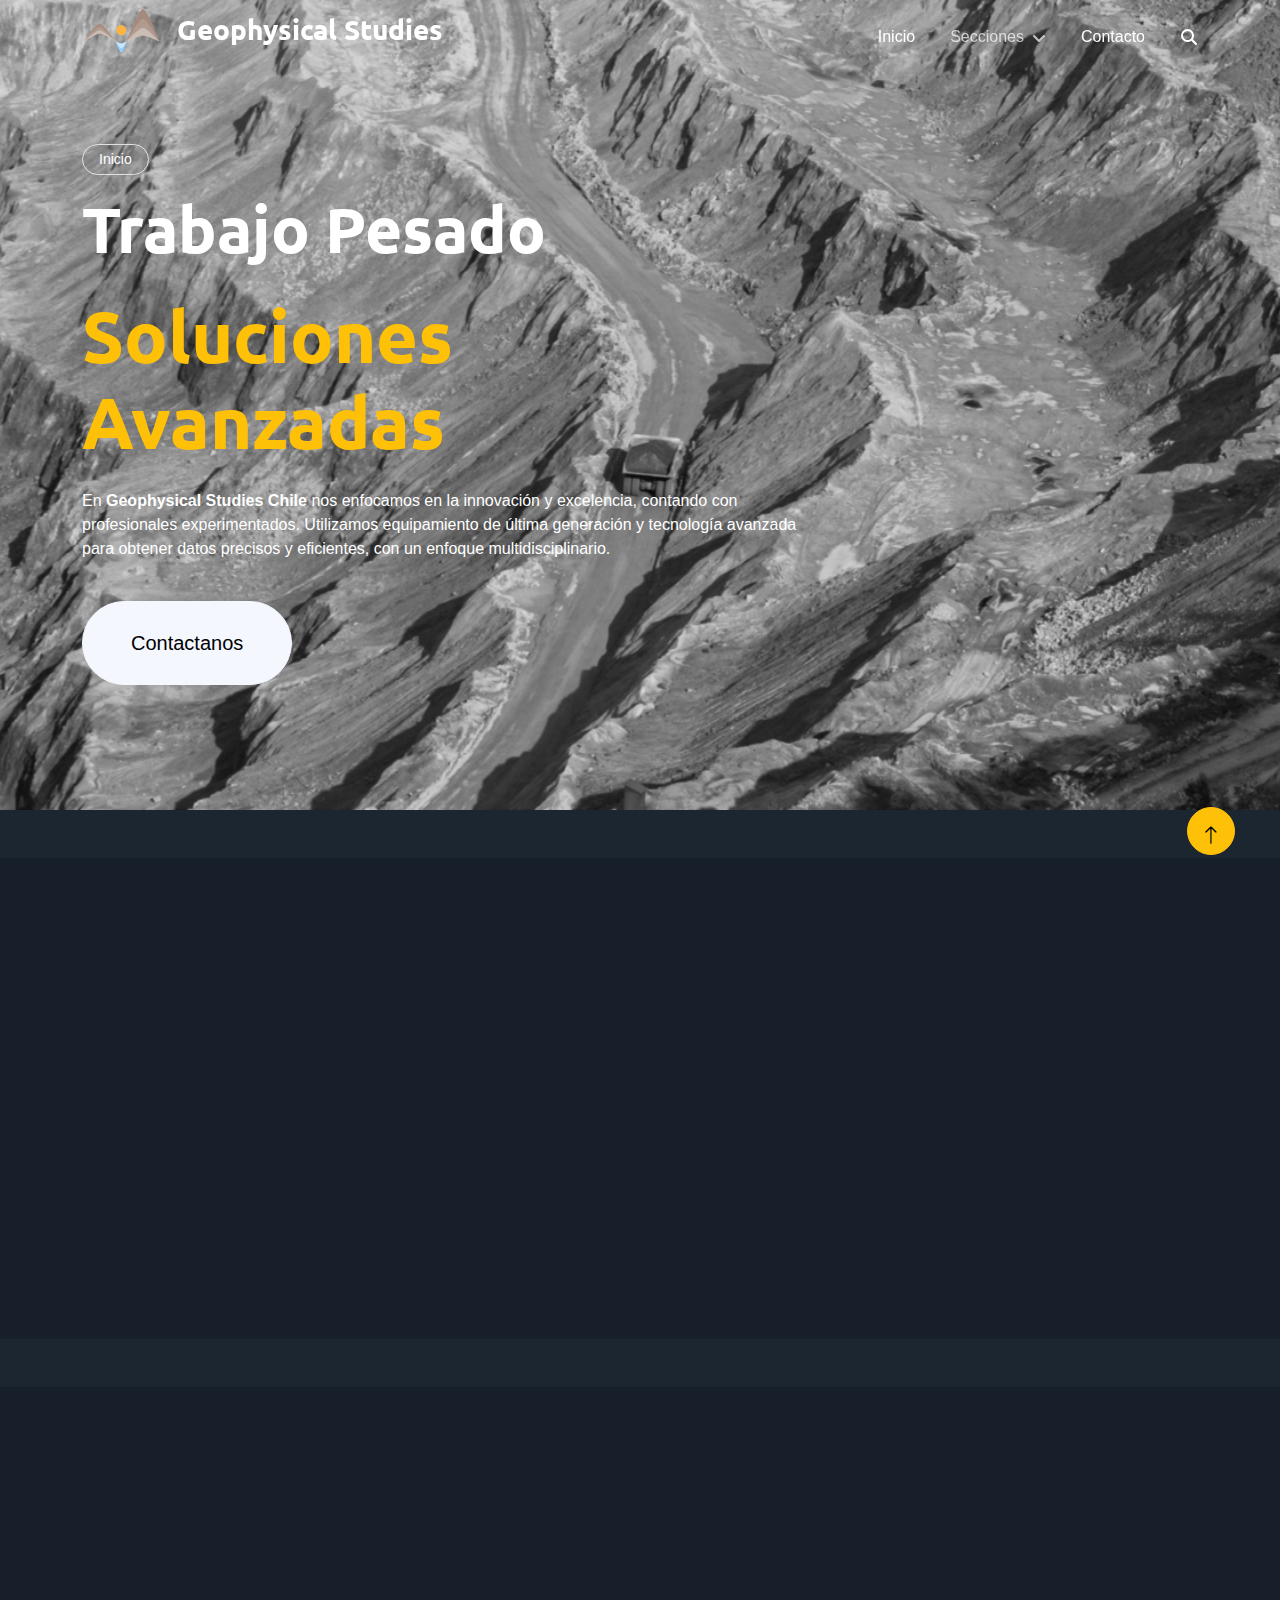
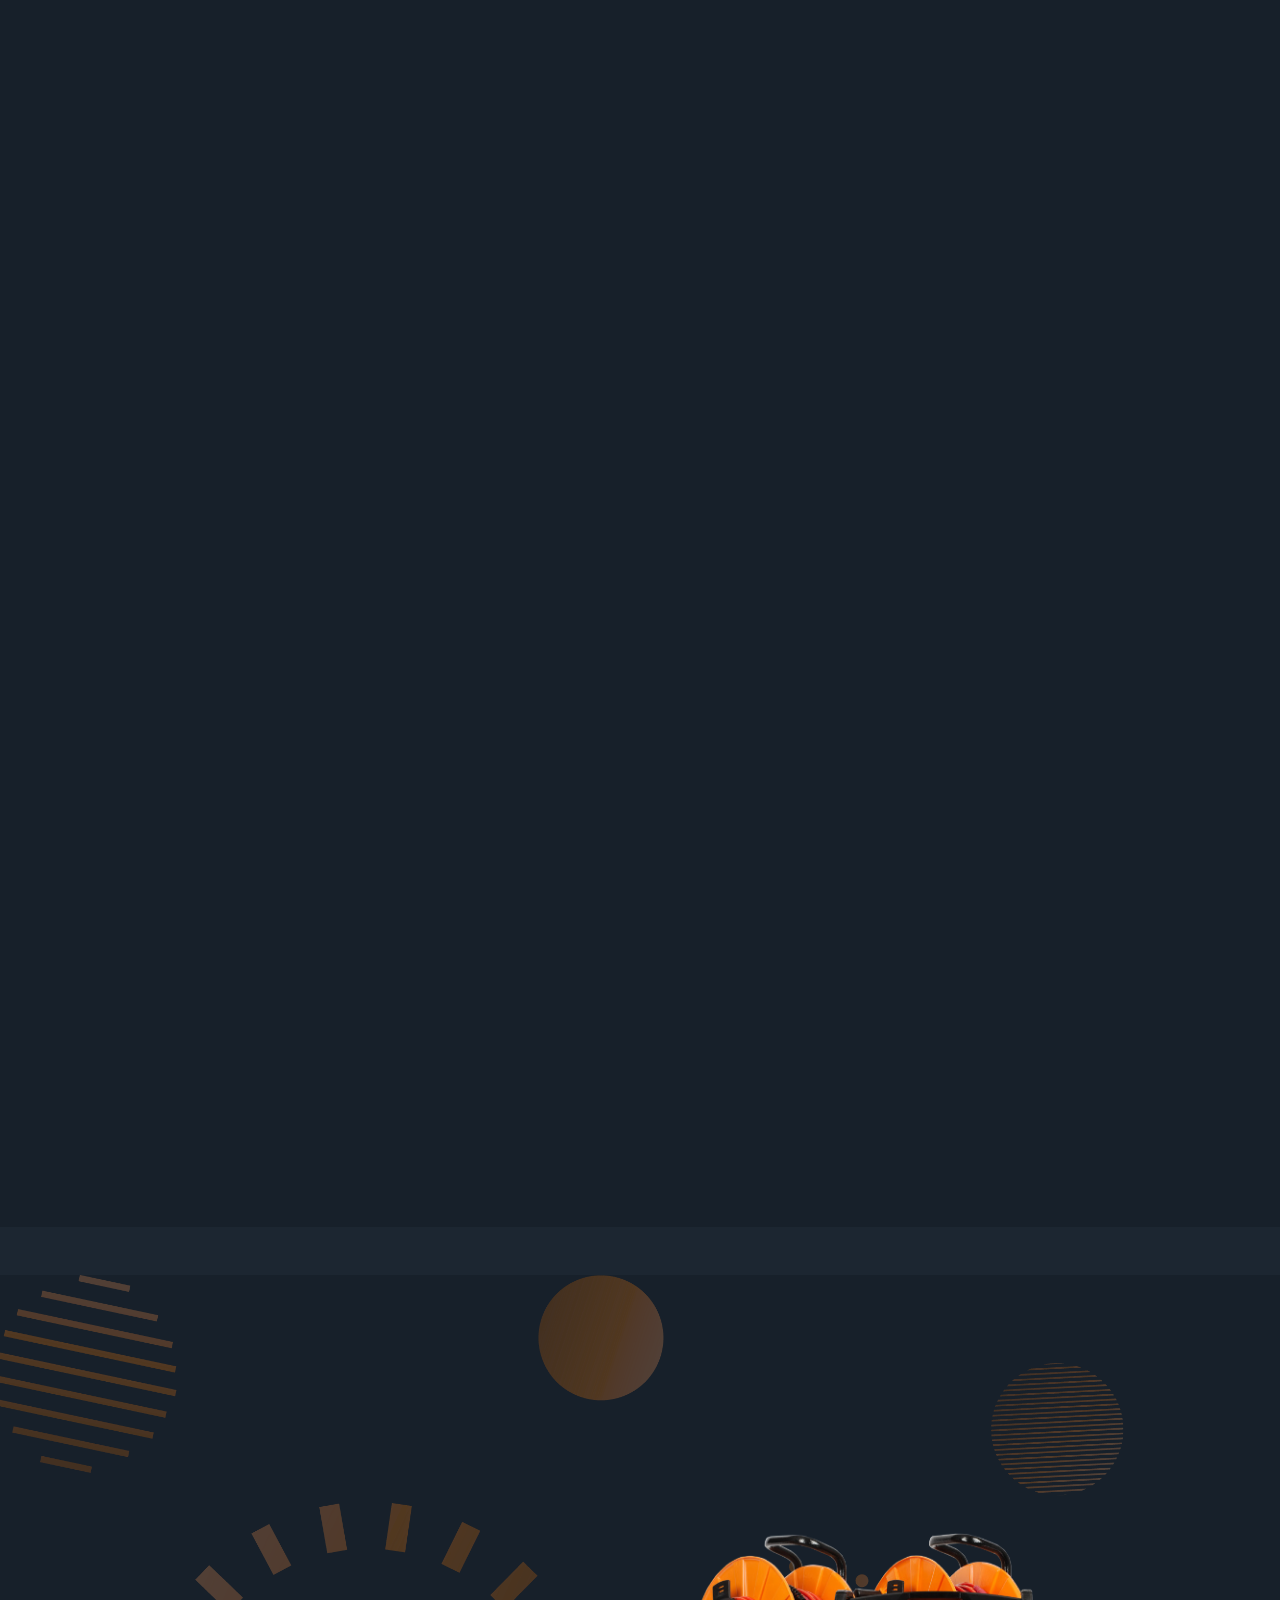
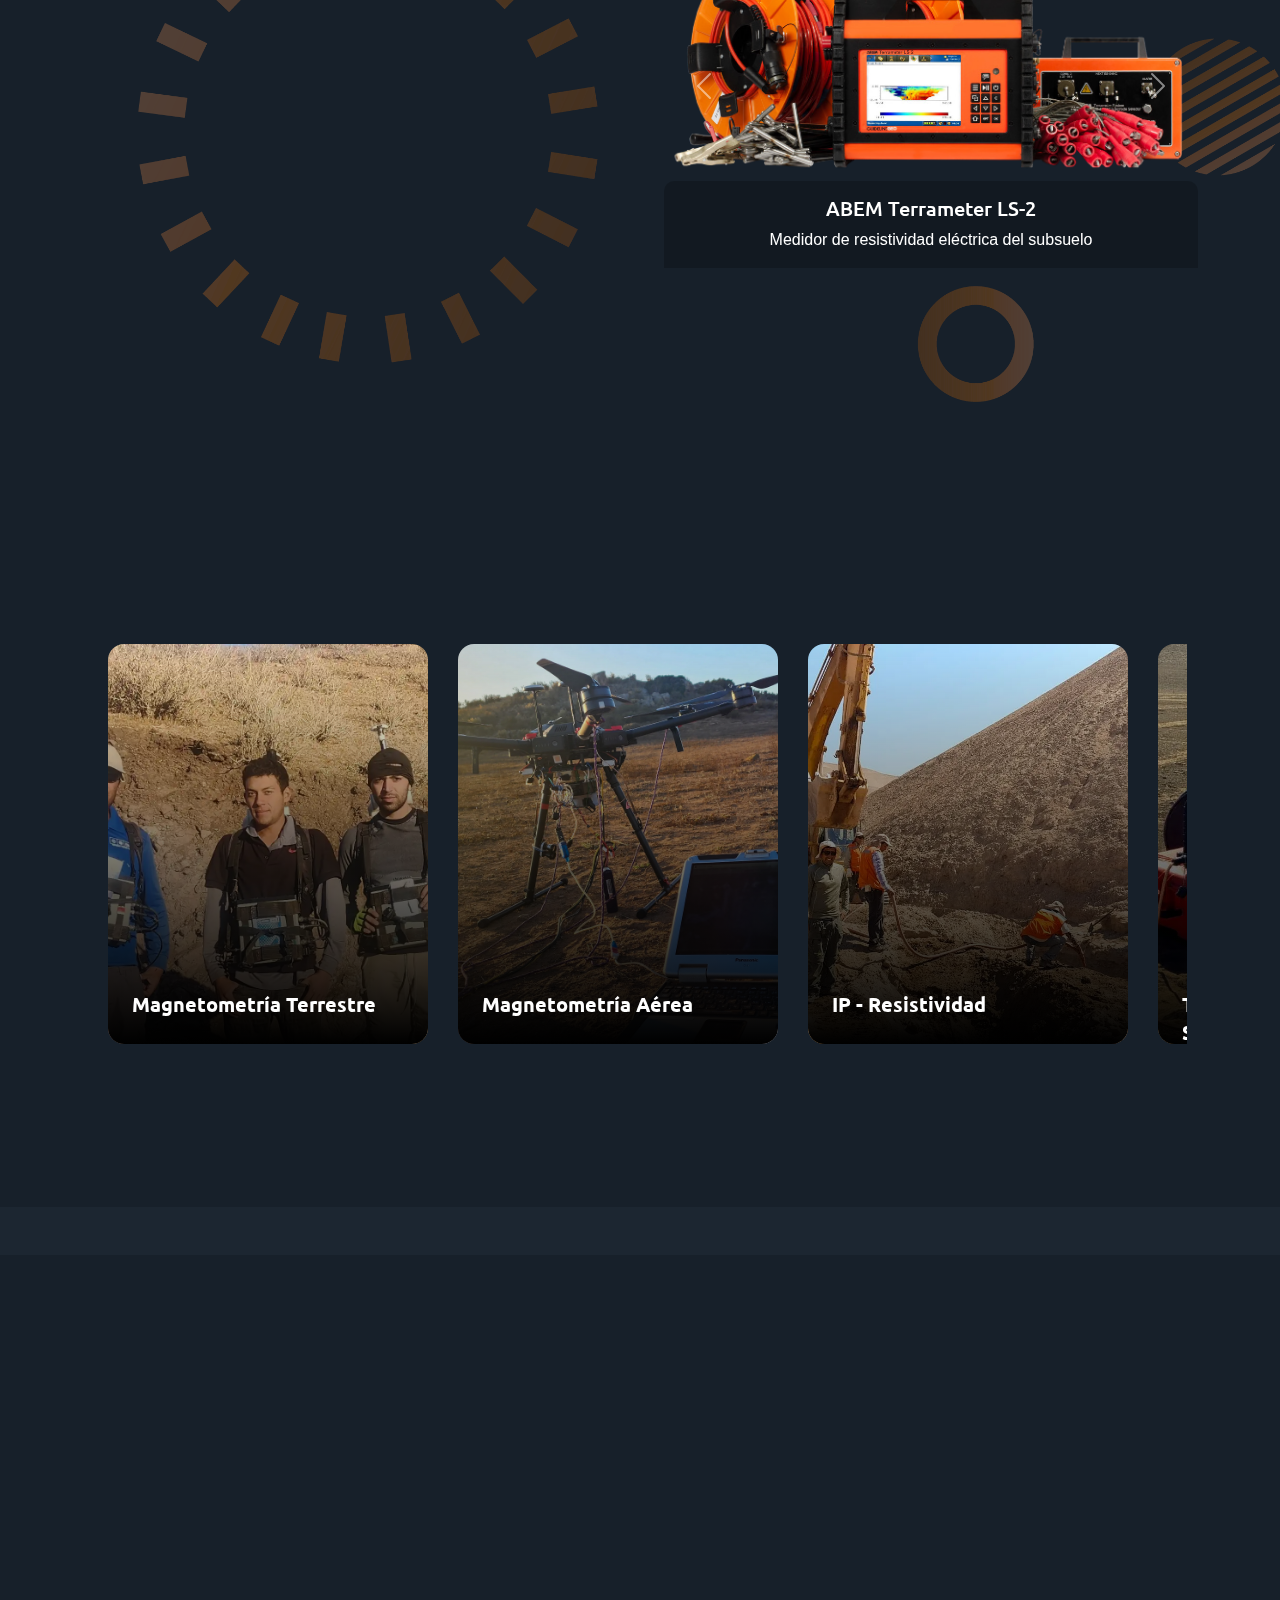
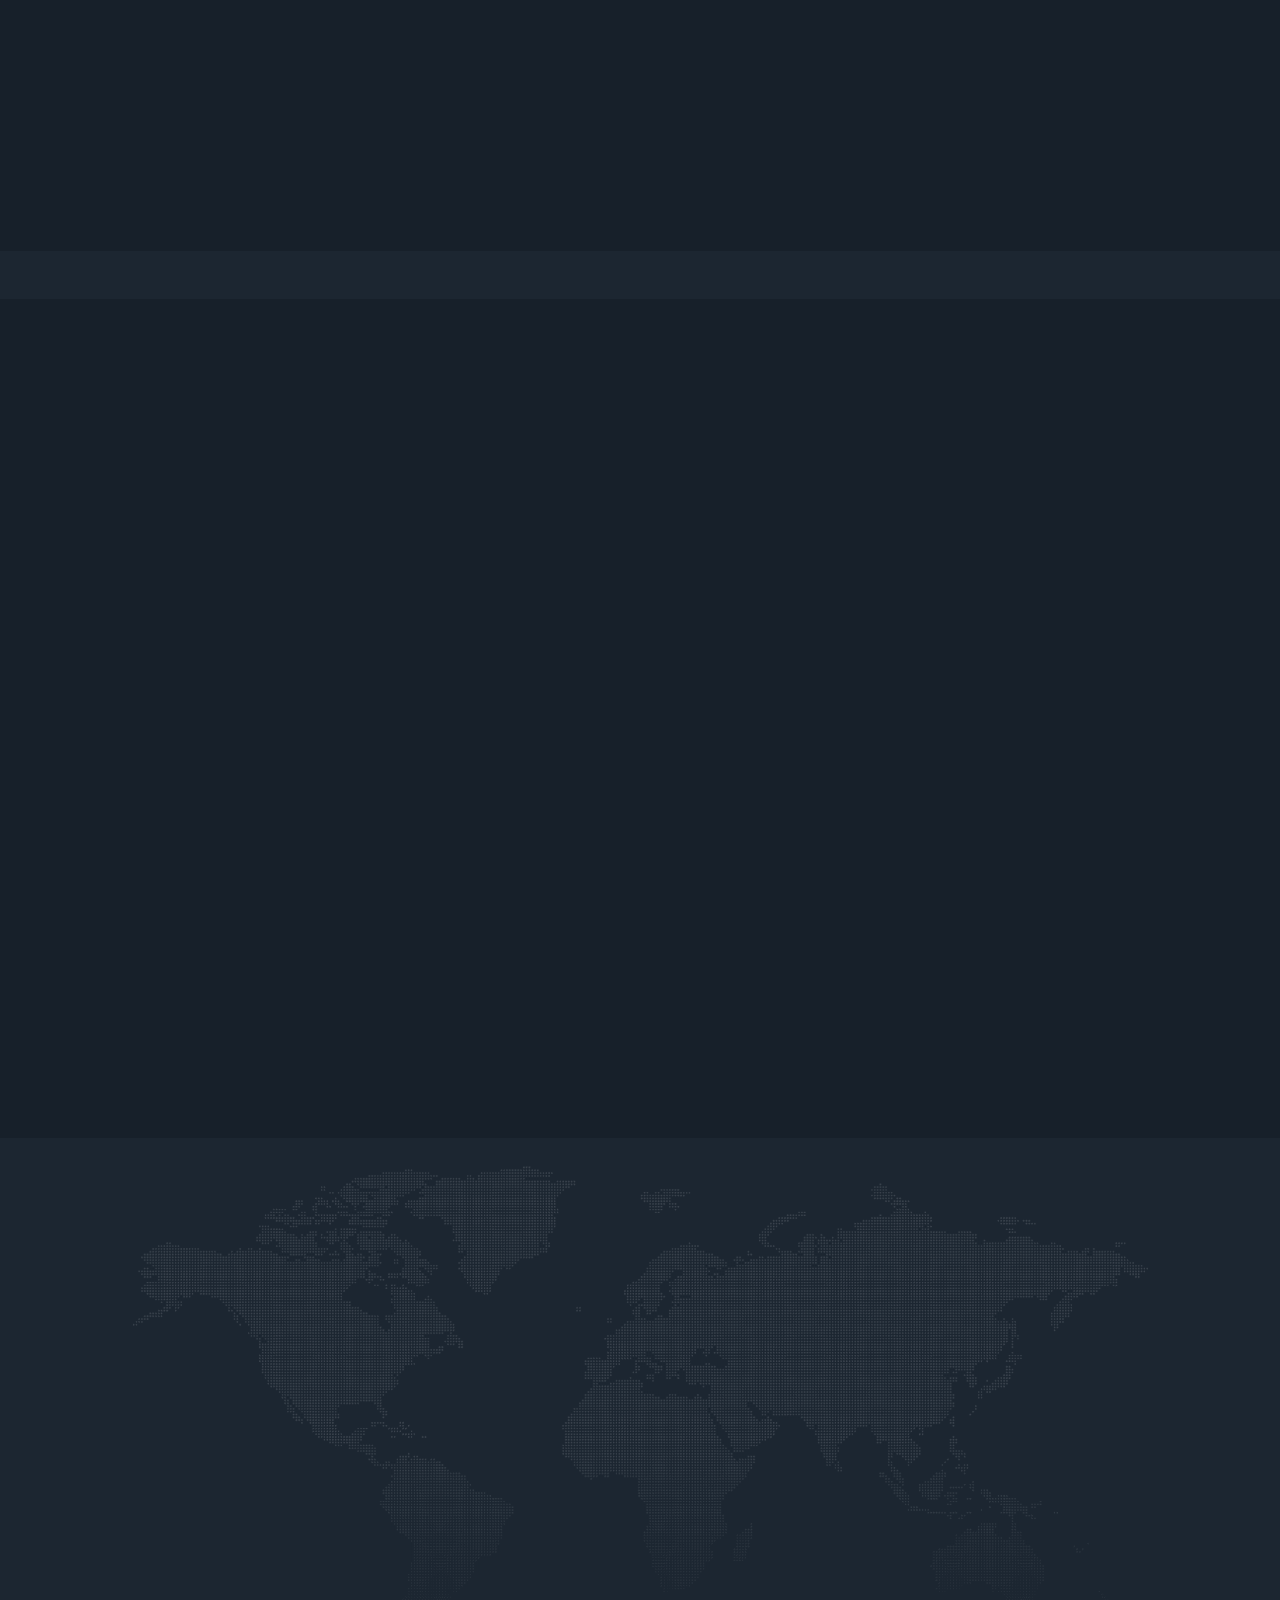
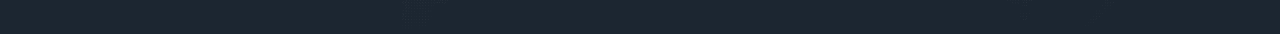
==== commit 09ee6267: "issue 10 y 11" ====
--- a/index.html
+++ b/index.html
@@ -183,7 +183,7 @@
     <div id="ar" class="container-fluid bg-primary mt-5 py-5">
         <div class="container py-5">
             <div class="row g-5 align-items-center">
-                <div class="col-lg-5 wow fadeIn" data-wow-delay="0.1s">
+                <div class="col-lg-4 wow fadeIn" data-wow-delay="0.1s">
                     <div class="btn btn-sm border rounded-pill text-warning px-3 mb-3">Áreas de trabajo</div>
                     <h1 class="mb-4 text-white">Áreas de trabajo</h1>
                     <p class="mb-4 text-white">En Geophysical Studies Chile, aplicamos diversas disciplinas científicas para
@@ -192,7 +192,7 @@
                           multidisciplinario nos permite ofrecer soluciones avanzadas y precisas en las siguientes áreas:</p>
                     
                 </div>
-                <div class="col-lg-7">
+                <div class="col-lg-8">
                     <div class="row g-4">
                         <div class="col-md-6">
                             <div class="row g-4">
@@ -239,6 +239,27 @@
                                          
                                     </div>
                                 </div>
+
+                                <div class="col-12 wow fadeIn" data-wow-delay="0.5s">
+                                    <div class="service-item d-flex flex-column justify-content-center text-center rounded">
+                                        <div class="service-icon btn-square">
+                                            <lord-icon
+                                                src="https://cdn.lordicon.com/onmwuuox.json"
+                                                trigger="loop"
+                                                delay="2500"
+                                                stroke="bold"
+                                                colors="primary:#121331,secondary:#e88c30"
+                                                style="width:150px;height:150px">
+                                            </lord-icon>
+                                        </div>
+                                        <h5 class="mb-3 text-white">Topografía</h5>
+                                        <p>Ciencia que estudia la medición y representación de 
+                                            la superficie terrestre, sus formas y características, 
+                                            mediante técnicas de levantamiento y cartografía aplicadas
+                                             en ingeniería y construcción.</p>
+                                         
+                                    </div>
+                                </div>
                             </div>
                         </div>
                         <div class="col-md-6 pt-md-4">
@@ -284,6 +305,28 @@
                                          
                                     </div>
                                 </div>
+                                <div class="col-12 wow fadeIn" data-wow-delay="0.7s">
+                                    <div class="service-item d-flex flex-column justify-content-center text-center rounded">
+                                        <div class="service-icon btn-square">
+                                            <lord-icon
+                                                src="https://cdn.lordicon.com/tjjwskjx.json"
+                                                trigger="loop"
+                                                delay="2000"
+                                                stroke="bold"
+                                                state="in-reveal"
+                                                colors="primary:#121331,secondary:#e88c30"
+                                                style="width:100px;height:100px">
+                                            </lord-icon>
+                                        </div>
+                                        <h5 class="mb-3 text-white">Geotecnia</h5>
+                                        <p>Ciencia que analiza las propiedades físicas y mecánicas del
+                                            suelo y las rocas, evaluando su estabilidad y respuesta ante
+                                             cargas. Su estudio es clave en el diseño de cimentaciones, 
+                                             estructuras y obras civiles.</p>
+                                         
+                                    </div>
+                                </div>
+                                
                             </div>
                         </div>
                     </div>
@@ -301,60 +344,76 @@
                     <div class="col-lg-6 align-self-center mb-md-5 pb-md-5 wow fadeIn" data-wow-delay="0.3s">
                         <div class="btn btn-sm border rounded-pill text-warning px-3 mb-3">Tecnología</div>
                         <h1 class="text-white mb-4">Nuestra Tecnología</h1>
-                        <p class="text-light mb-4">En <strong>Geophysical Studies Chile</strong>, nos enfocamos en la innovación y 
-                            excelencia, contando con profesionales de amplia experiencia. Utilizamos equipamiento 
-                            de última generación y tecnología de punta para obtener datos precisos y eficientes con 
-                            un enfoque multidisciplinario. A continuación, algunos de los servicios que ofrecemos:</p>
-                        <div class="d-flex align-items-center text-white mb-3">
-                            <div class="btn-sm-square bg-white text-primary rounded-circle me-3">
-                                <i class="fa fa-check"></i>
-                            </div>
-                            <span>Magnetometría Terrestre y Aérea</span>
-                        </div>
-                        <div class="d-flex align-items-center text-white mb-3">
-                            <div class="btn-sm-square bg-white text-primary rounded-circle me-3">
-                                <i class="fa fa-check"></i>
-                            </div>
-                            <span>Gravimetría con equipo Scintrex Modelo CG5</span>
-                        </div>
-                        <div class="d-flex align-items-center text-white mb-3">
-                            <div class="btn-sm-square bg-white text-primary rounded-circle me-3">
-                                <i class="fa fa-check"></i>
-                            </div>
-                            <span>Tomografía Eléctrica</span>
-                        </div>
-                        <div class="d-flex align-items-center text-white mb-3">
-                            <div class="btn-sm-square bg-white text-primary rounded-circle me-3">
-                                <i class="fa fa-check"></i>
-                            </div>
-                            <span>IP - Resistividad</span>
-                        </div>
-                        <div class="d-flex align-items-center text-white mb-3">
-                            <div class="btn-sm-square bg-white text-primary rounded-circle me-3">
-                                <i class="fa fa-check"></i>
-                            </div>
-                            <span>Gravimetría con equipo Scintrex Modelo CG5</span>
-                        </div>
-        
-                        <div class="row g-4 pt-3">
-                            <div class="col-sm-6">
-                                <a href="#">
-                                    <div class="d-flex rounded p-3" style="background: rgba(256, 256, 256, 0.1);">
-                                        <i class="fa-solid fa-toolbox fa-3x text-white"></i>
-                                        <div class="ms-3">
-                                            <h2 class="text-white mb-0" data-toggle="counter-up">15</h2>
-                                            <p class="text-white mb-0">Servicios</p>
-                                        </div>
-                                    </div>
-                                </a>
-                            </div>
-                            <div class="col-sm-6">
-                                <div class="d-flex rounded p-3" style="background: rgba(256, 256, 256, 0.1);">
-                                    <i class="fa-solid fa-handshake text-white fa-3x"></i>
-                                    <div class="ms-3">
-                                        <h2 class="text-white mb-0" data-toggle="counter-up">9999</h2>
-                                        <p class="text-white mb-0">Clientes</p>
-                                    </div>
+                        <p class="text-light mb-4">
+                            En <strong>Geophysical Studies Chile</strong>, nos enfocamos en la innovación y excelencia, contando con profesionales de amplia experiencia. 
+                            Utilizamos equipamiento de última generación y tecnología de punta para obtener datos precisos y eficientes con un enfoque multidisciplinario. 
+                            A continuación, algunos de los servicios que ofrecemos:
+                        </p>
+                    
+                        <div class="row">
+                            <div class="col-md-6">
+                                <div class="d-flex align-items-center text-white mb-3">
+                                    <div class="btn-sm-square bg-white text-primary rounded-circle me-3">
+                                        <i class="fa fa-check"></i>
+                                    </div>
+                                    <span>Magnetometría Terrestre y Aérea</span>
+                                </div>
+                                <div class="d-flex align-items-center text-white mb-3">
+                                    <div class="btn-sm-square bg-white text-primary rounded-circle me-3">
+                                        <i class="fa fa-check"></i>
+                                    </div>
+                                    <span>Gravimetría </span>
+                                </div>
+                                <div class="d-flex align-items-center text-white mb-3">
+                                    <div class="btn-sm-square bg-white text-primary rounded-circle me-3">
+                                        <i class="fa fa-check"></i>
+                                    </div>
+                                    <span>Tomografía Eléctrica</span>
+                                </div>
+                                <div class="d-flex align-items-center text-white mb-3">
+                                    <div class="btn-sm-square bg-white text-primary rounded-circle me-3">
+                                        <i class="fa fa-check"></i>
+                                    </div>
+                                    <span>IP - Resistividad</span>
+                                </div>
+                                <div class="d-flex align-items-center text-white mb-3">
+                                    <div class="btn-sm-square bg-white text-primary rounded-circle me-3">
+                                        <i class="fa fa-check"></i>
+                                    </div>
+                                    <span>Topografía de precisión</span>
+                                </div>
+                            </div>
+                            
+                            <div class="col-md-6">
+                                <div class="d-flex align-items-center text-white mb-3">
+                                    <div class="btn-sm-square bg-white text-primary rounded-circle me-3">
+                                        <i class="fa fa-check"></i>
+                                    </div>
+                                    <span>Sísmica de refracción MASW</span>
+                                </div>
+                                <div class="d-flex align-items-center text-white mb-3">
+                                    <div class="btn-sm-square bg-white text-primary rounded-circle me-3">
+                                        <i class="fa fa-check"></i>
+                                    </div>
+                                    <span>Sísmica SPAC Nakamura y Pasiva</span>
+                                </div>
+                                <div class="d-flex align-items-center text-white mb-3">
+                                    <div class="btn-sm-square bg-white text-primary rounded-circle me-3">
+                                        <i class="fa fa-check"></i>
+                                    </div>
+                                    <span>Transiente electromagnético</span>
+                                </div>
+                                <div class="d-flex align-items-center text-white mb-3">
+                                    <div class="btn-sm-square bg-white text-primary rounded-circle me-3">
+                                        <i class="fa fa-check"></i>
+                                    </div>
+                                    <span>Estudio Magnetotelúrico</span>
+                                </div>
+                                <div class="d-flex align-items-center text-white mb-3">
+                                    <div class="btn-sm-square bg-white text-primary rounded-circle me-3">
+                                        <i class="fa fa-check"></i>
+                                    </div>
+                                    <span>Estudio Magnetotelúrico</span>
                                 </div>
                             </div>
                         </div>
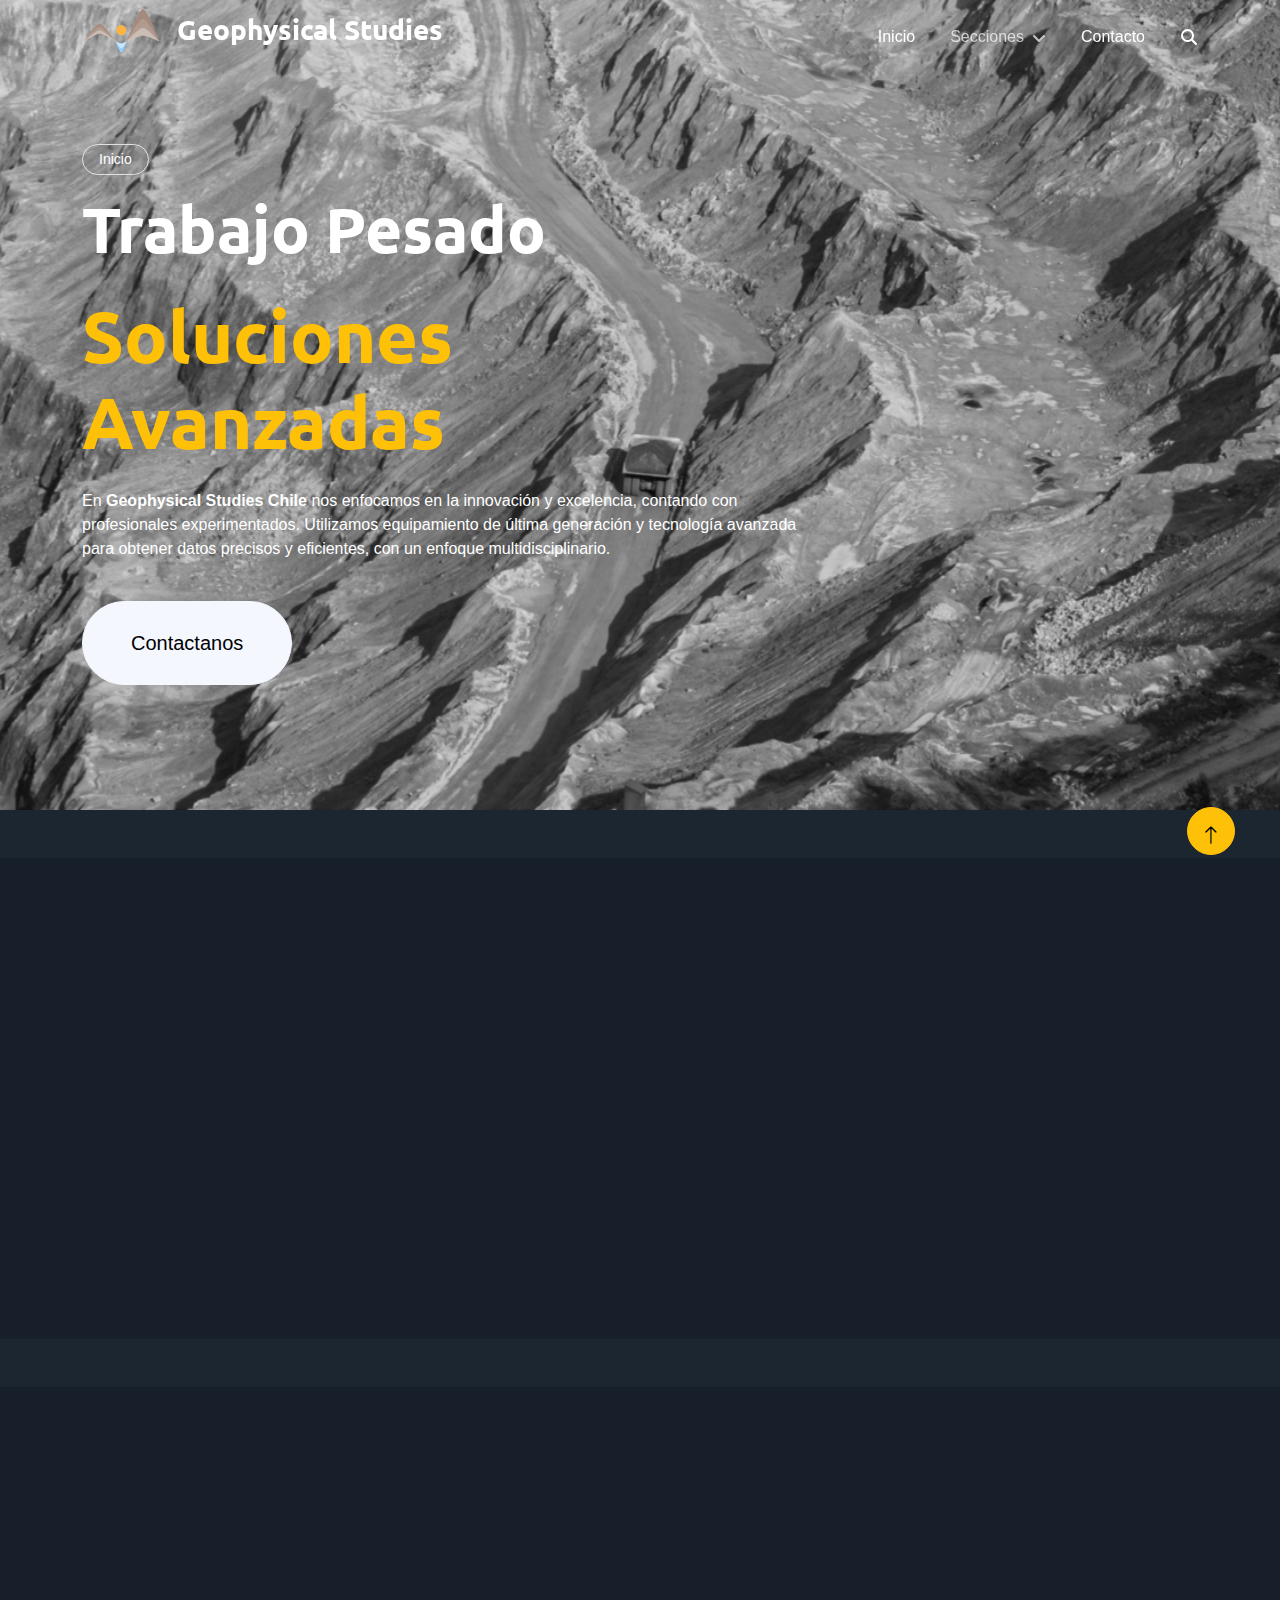
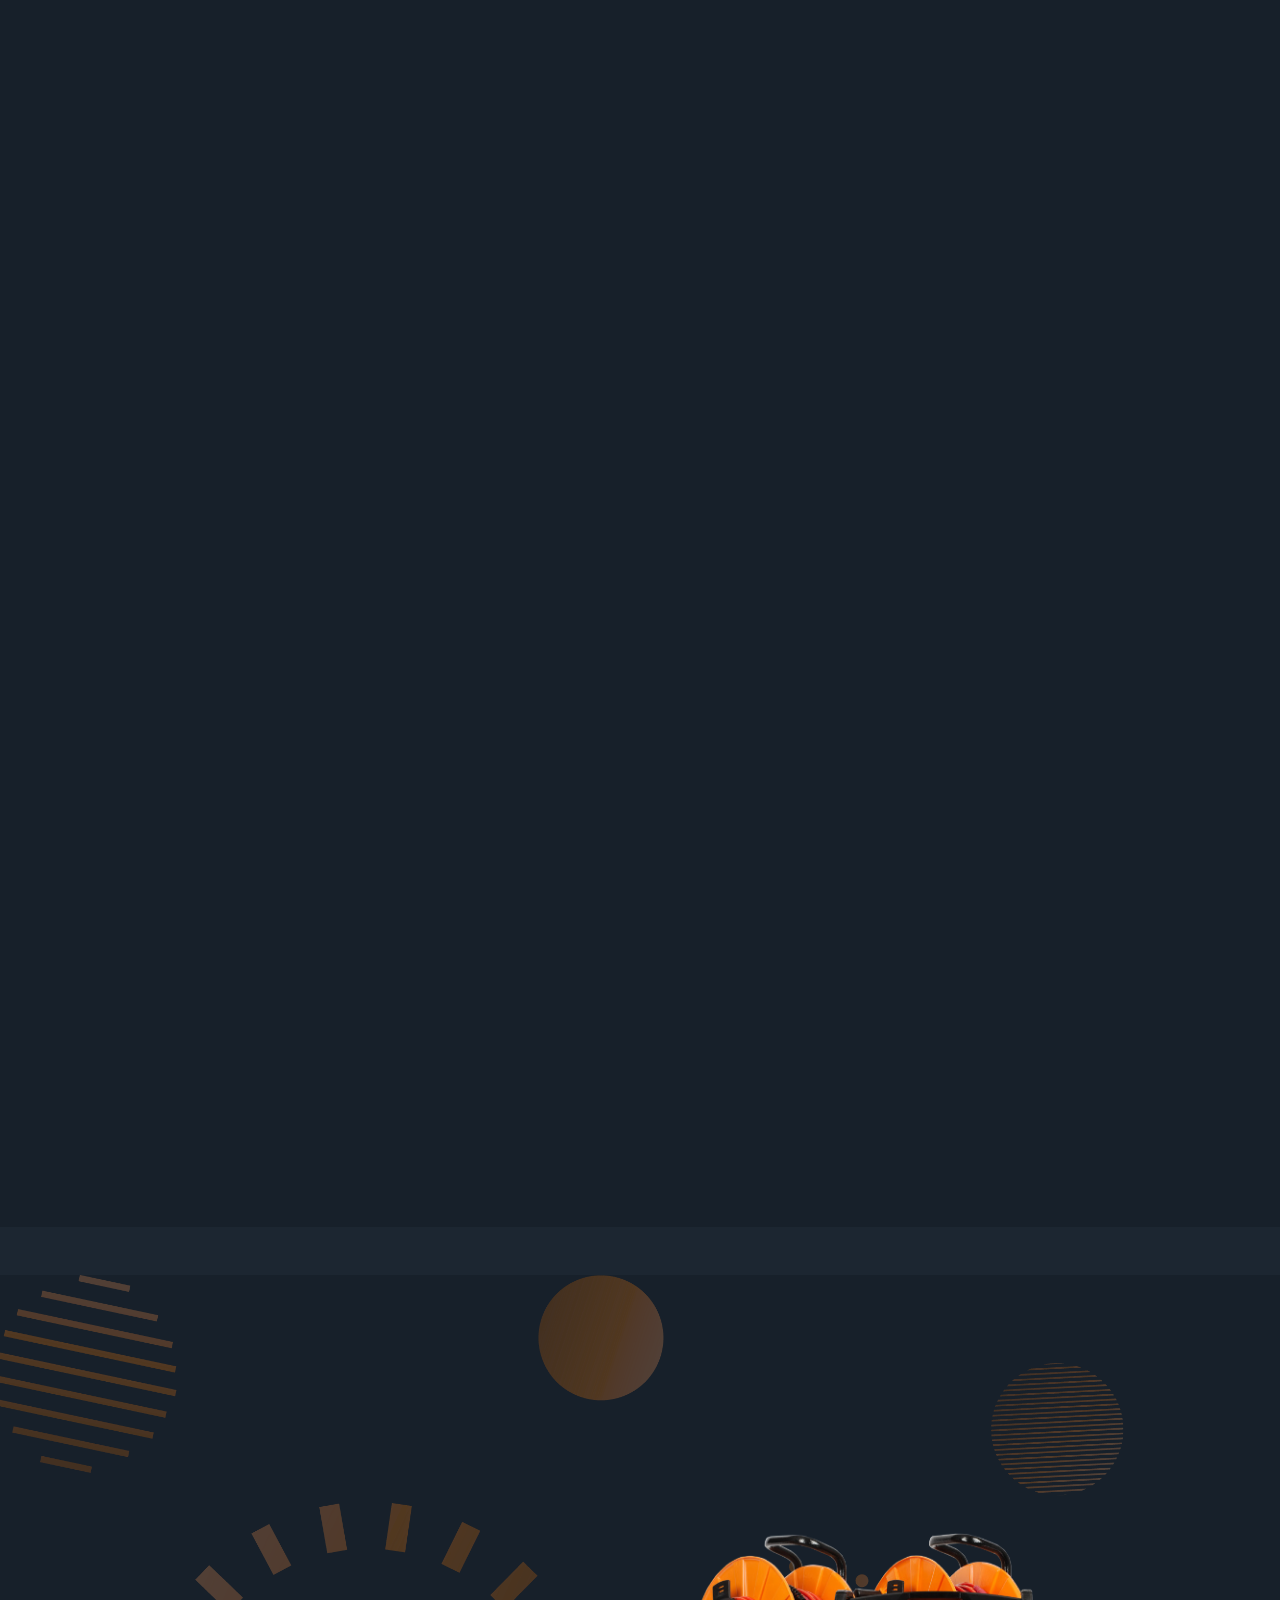
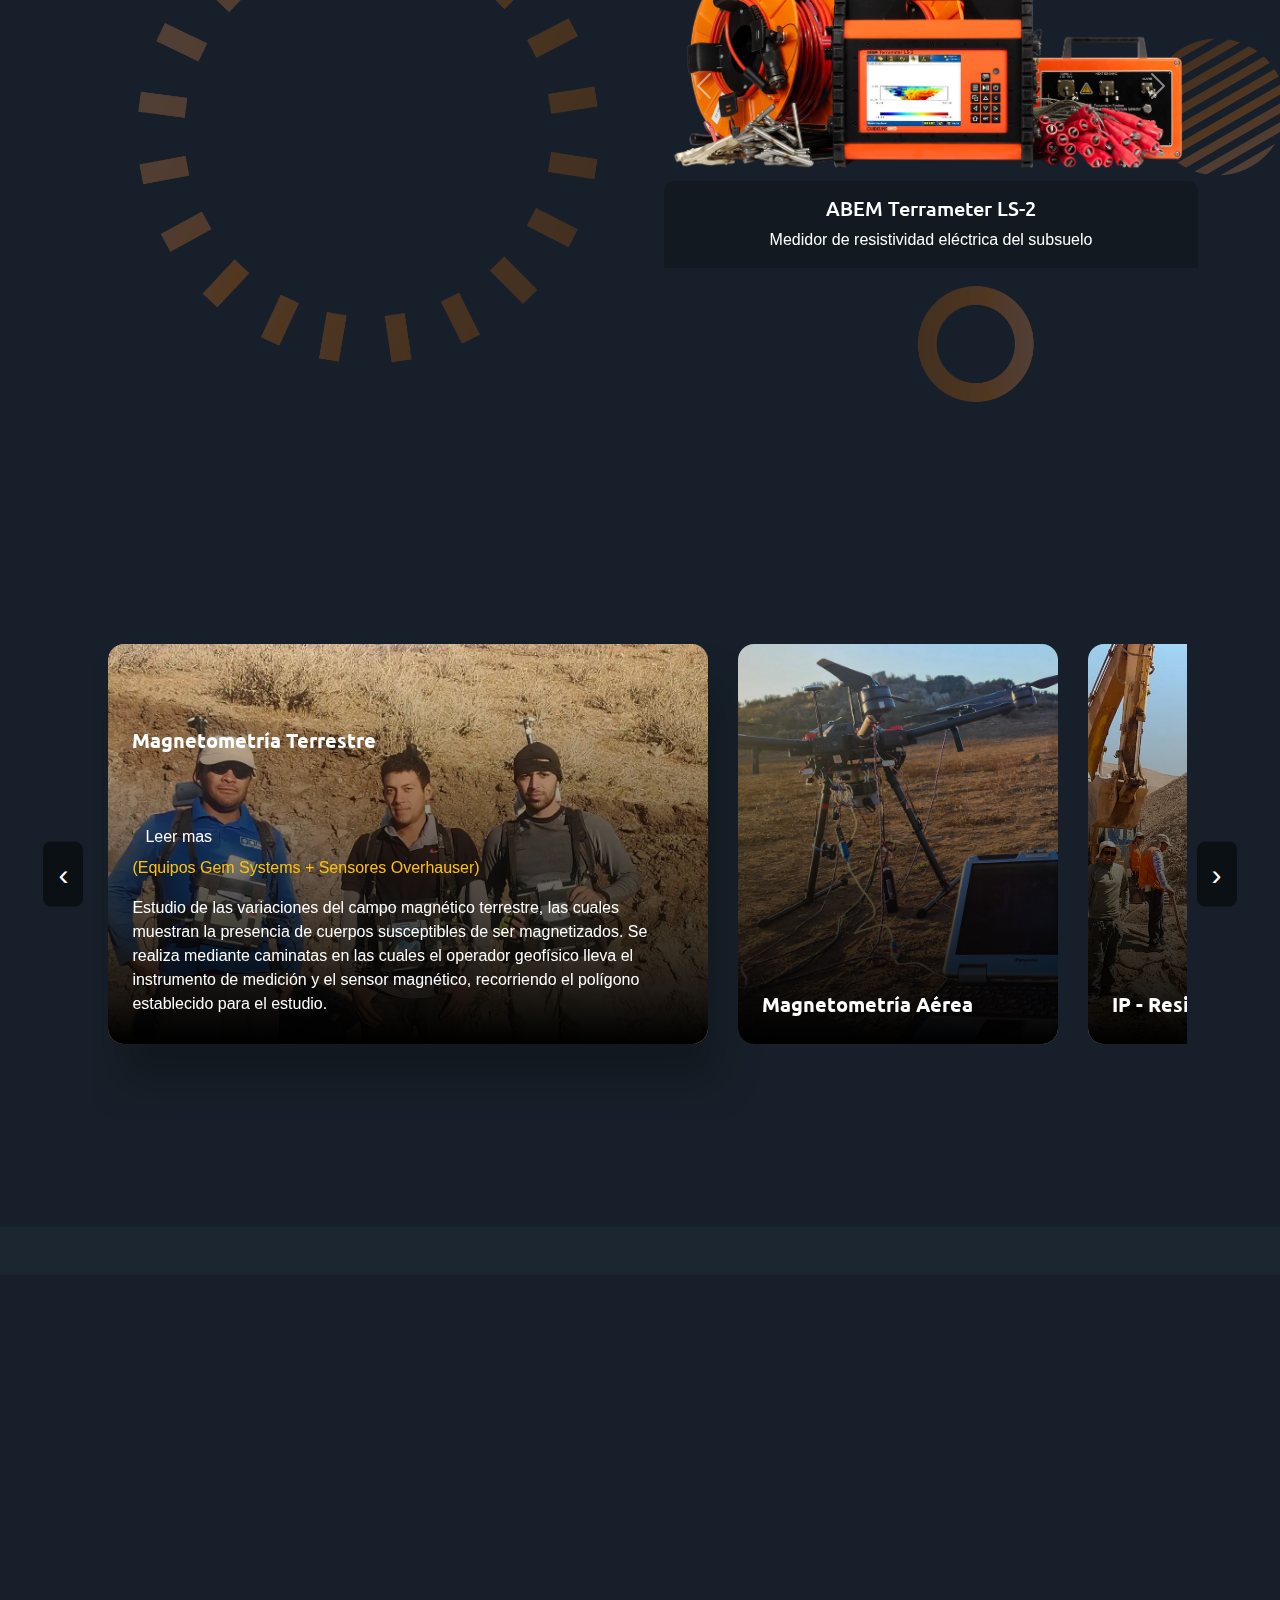
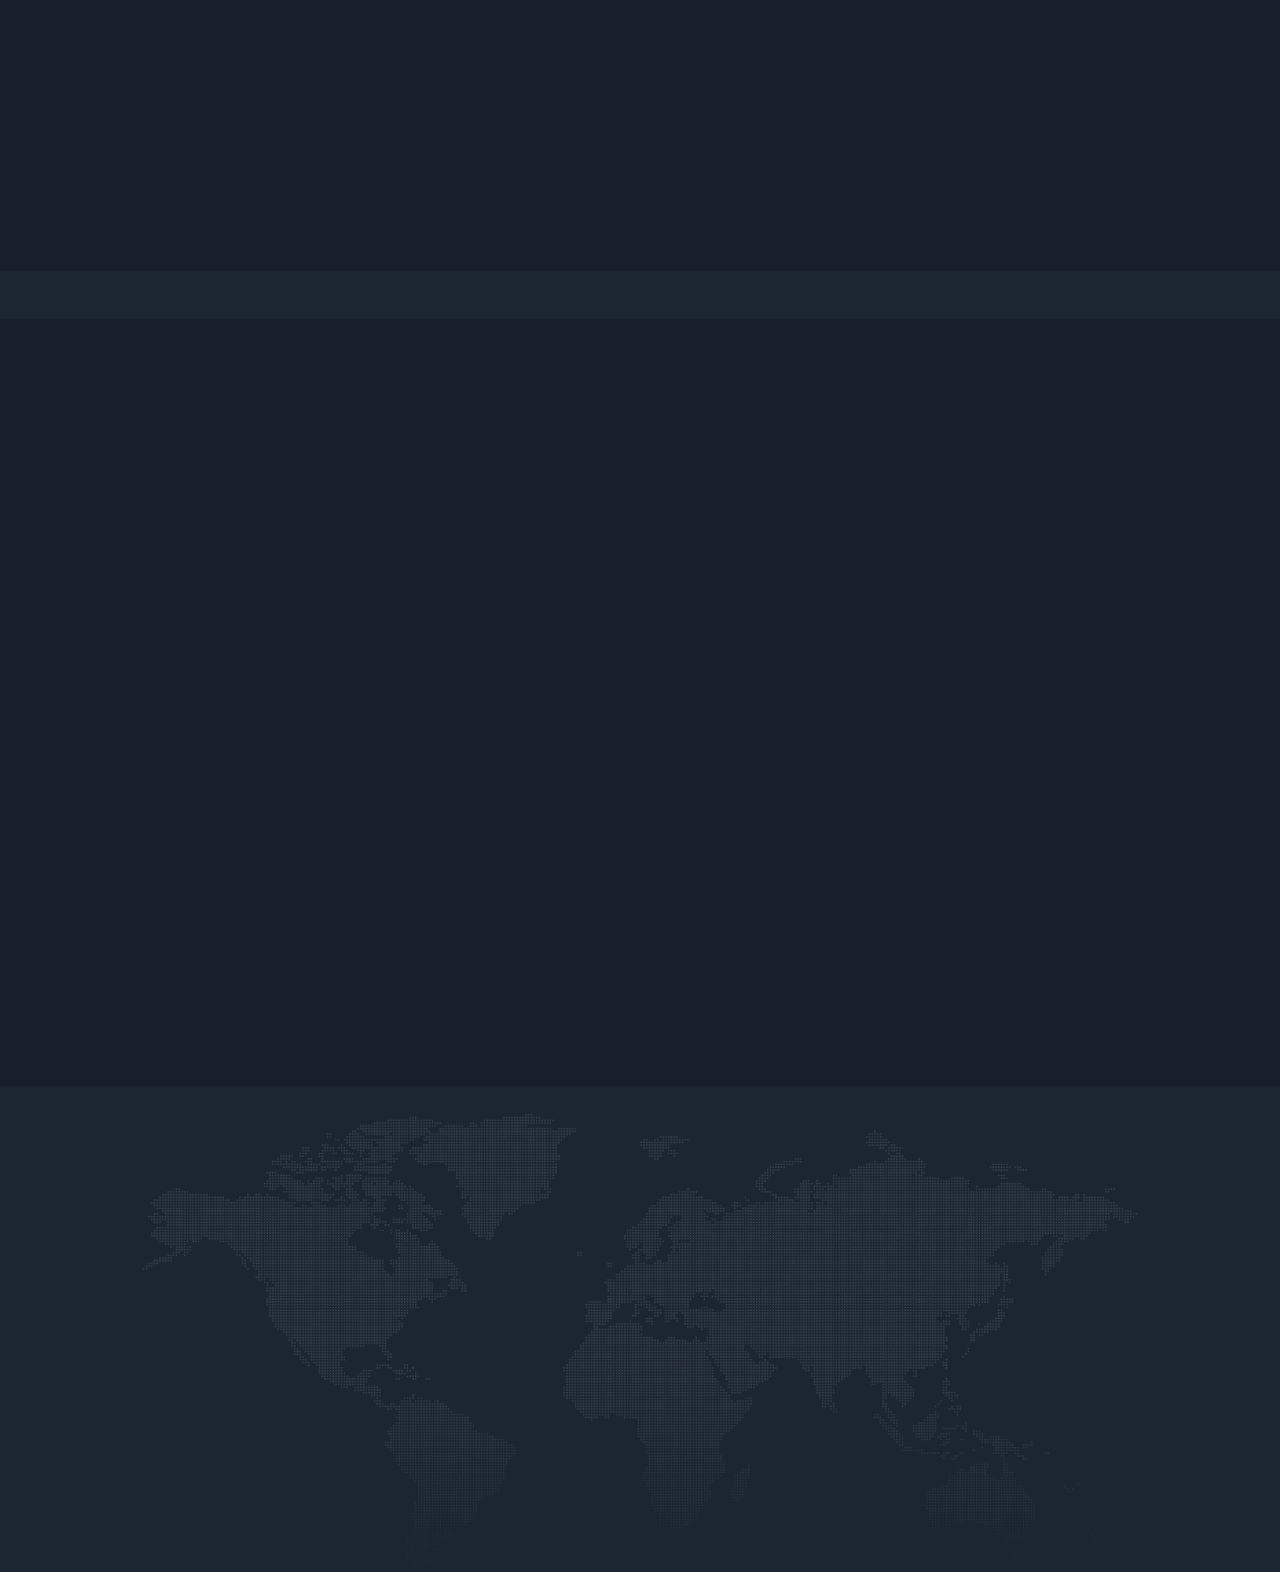
==== commit b0c9c8a4: "todo finalizado menos los nuevos feautures" ====
--- a/index.html
+++ b/index.html
@@ -501,12 +501,15 @@
         </div>
 
         <section class="game-section"> 
+            
             <div class="owl-carousel custom-carousel owl-theme">
-                    
-                    <div class="item " style="background-image: url('img/servicios/1.webp');">
+                 
+                    <div class="item active" style="background-image: url('img/servicios/1.webp');">
                             <div class="item-desc">
                                         <h2 class="text-white">Magnetometría
                                             Terrestre</h2>
+                                       
+                                        <a class="btn text-white" href="">Leer mas</a>
                                         <p class="text-warning">(Equipos Gem
                                             Systems + Sensores
                                             Overhauser)</p>
@@ -767,8 +770,9 @@
                         </div>
                     </div>
                     
-          
+                 
             </div>
+           
         </section>
     </div>
     <!-- Feature End -->
@@ -864,18 +868,12 @@
                         <!-- Tarjeta 1 -->
                         <div class="col-md-4 wow fadeIn" data-wow-delay="0.1s">
                             <div class="team-item  text-center rounded p-4 pt-0">
-                                <img class="img-fluid rounded-circle p-4" src="img/naser.png" alt="">
-                                <h4 class="mb-0 text-white">Naser Meqbel</h4>
+                                <img class="img-fluid rounded-circle p-4" src="img/erick.jpg" alt="">
+                                <h4 class="mb-0 text-white">Erick Valenzuela</h4>
                                 <h5 class="mb-0 text-warning">Geofísico</h5>
                                 <br>
-                                <p class="mb-3 text-white-50">Ph D. en Geofísica de la Freie Universität
-                                    Berlin, Master en Geofísica de la
-                                    Universität zu Köln.<br>
-                                    Consultor Senior, experto en métodos
-                                    Geofísicos: Magnetometría Terrestre
-                                    - Gravimetría - IP Resistividad 2D &
-                                    3D - Magnetotelúrico - Transciente
-                                    Electromagnético.</p>
+                                <p class="mb-3 text-white-50">CEO & Fundador de Geophysical Studies Chile <br> 
+                                    Especialista en Métodos Geofísicos para la Exploración del Terreno</p>
                                 <div class="d-flex justify-content-center mt-3">
                                     
                                     <a class="btn btn-square btn-warning m-1" href="https://www.linkedin.com/in/dr-naser-meqbel-b1267385/"><i class="fab fa-linkedin-in"></i></a>
@@ -944,15 +942,14 @@
                     <a href="index.html" class="d-inline-block mb-3">
                         <h1 class="text-white">Geophysical Studies Chile </h1>
                     </a>
-                    <h5 class="text-white mb-4">Casa Matriz</h5>
-                    <p><i class="fa fa-map-marker-alt me-3"></i>Mario Peña Carreño 5447. La Serena, Chile.</p>
+                    
                 </div>
                 <div class="col-md-6 col-lg-3 wow fadeIn" data-wow-delay="0.3s">
                     <h5 class="text-white mb-4">Contactanos</h5>
-                    <p><i class="fa fa-map-marker-alt me-3"></i>José Manuel Balmaceda, Of. 41. La Serena, Chile</p>
                     <p><i class="fa fa-phone-alt me-3"></i>+56 9 7669 3782</p>
-                    <p><i class="fa fa-phone-alt me-3"></i>+56 51 2 271 324</p>
-                    <p><i class="fa fa-envelope me-3"></i>contacto@geophysicalstudies.cl</p>
+                    <h5 class="text-white mb-4">Casa Matriz</h5>
+                    <p><i class="fa fa-map-marker-alt me-3"></i>Huanhuali 850 Oficina 408,La Serena, Chile.</p>
+                  
                     
                 </div>
                 <div class="col-md-6 col-lg-3 wow fadeIn" data-wow-delay="0.5s">
@@ -960,16 +957,14 @@
                     <a class="btn btn-link" href="#so">Sobre Nosotros</a>
                     <a class="btn btn-link" href="#ar">Areas de trabajo</a>
                     <a class="btn btn-link" href="#mv">Misión & Visión</a>
+                    <a class="btn btn-link" href="#te">Tecnologias</a>
+                    <a class="btn btn-link" href="#se">Servicios</a>
                     <a class="btn btn-link" href="#nu">Nuestro Equipo</a>
-                    <a class="btn btn-link" href="#se">Servicios</a>
+                   
                 </div>
                 <div class="col-md-6 col-lg-3 wow fadeIn" data-wow-delay="0.7s">
-                    <h5 class="text-white mb-4">Nuestros Servicios</h5>
-                    <a class="btn btn-link" href="">1</a>
-                    <a class="btn btn-link" href="">2</a>
-                    <a class="btn btn-link" href="">3</a>
-                    <a class="btn btn-link" href="">4</a>
-                    <a class="btn btn-link" href="">5</a>
+                    <h5 class="text-white mb-4">Trabaje con nosotros</h5>
+                    <p><i class="fa fa-envelope me-3"></i>contacto@geophysicalstudies.cl</p>
                 </div>
             </div>
         </div> 
@@ -1009,18 +1004,20 @@
    
 
         <script>
-            $(".custom-carousel").owlCarousel({
+         $(document).ready(function () {
+    $(".custom-carousel").owlCarousel({
         autoWidth: true,
         loop: true,
-        
-       
-        });
-        $(document).ready(function () {
-        $(".custom-carousel .item").click(function () {
-            $(".custom-carousel .item").not($(this)).removeClass("active");
-            $(this).toggleClass("active");
-        });
-        });
+        nav: true, // Activa los botones de anterior y siguiente
+        dots: false, // Oculta los puntos de navegación
+        navText: ["‹", "›"], // Personaliza los botones con flechas
+    });
+
+    $(".custom-carousel .item").click(function () {
+        $(".custom-carousel .item").not($(this)).removeClass("active");
+        $(this).toggleClass("active");
+    });
+});
 
         </script>
 </body>
--- a/css/style.css
+++ b/css/style.css
@@ -849,11 +849,64 @@
       -webkit-transform: translateY(calc(100% - 42px));
     }
     .game-section p {
-      margin-top: 3px; /* Ajusta según necesites */
+      margin-top: 3px; /*  */
       margin-bottom: 3px;
     }
   
   }
 
-
-  
+/* cambios carrusel  */
+  
+.carousel-container {
+  position: relative;
+  display: flex;
+  align-items: center;
+  justify-content: center;
+  width: 100%; /* Asegura que ocupe todo el ancho */
+}
+
+/* Botones de navegación */
+/* Estilos para los botones de navegación */
+
+.custom-carousel .owl-nav {
+  position: absolute;
+  top: 50%;
+  width: 100%;
+  transform: translateY(-50%);
+  display: flex;
+  justify-content: space-between;
+  pointer-events: none; /* Evita interferencias con clics en los slides */
+}
+
+.custom-carousel .owl-prev,
+.custom-carousel .owl-next {
+  background-color: rgba(0, 0, 0, 0.5);
+  color: white;
+  border: none;
+  font-size: 30px;
+  padding: 10px 15px;
+  cursor: pointer;
+  z-index: 100;
+  pointer-events: all; /* Permite hacer clic en los botones */
+  transition: background 0.3s, transform 0.2s ease-in-out;
+  position: absolute;
+  top: 50%;
+  transform: translateY(-50%);
+  border-radius: 8px; /* 🔵 Bordes redondeados */
+}
+
+/* Efecto hover para mejorar la apariencia */
+.custom-carousel .owl-prev:hover,
+.custom-carousel .owl-next:hover {
+  background-color: rgba(0, 0, 0, 0.8);
+  transform: translateY(-50%) scale(1.1); /* 🔄 Efecto ligero de zoom */
+}
+
+/* Posición de los botones */
+.custom-carousel .owl-prev {
+  left: -50px;
+}
+
+.custom-carousel .owl-next {
+  right: -50px;
+}
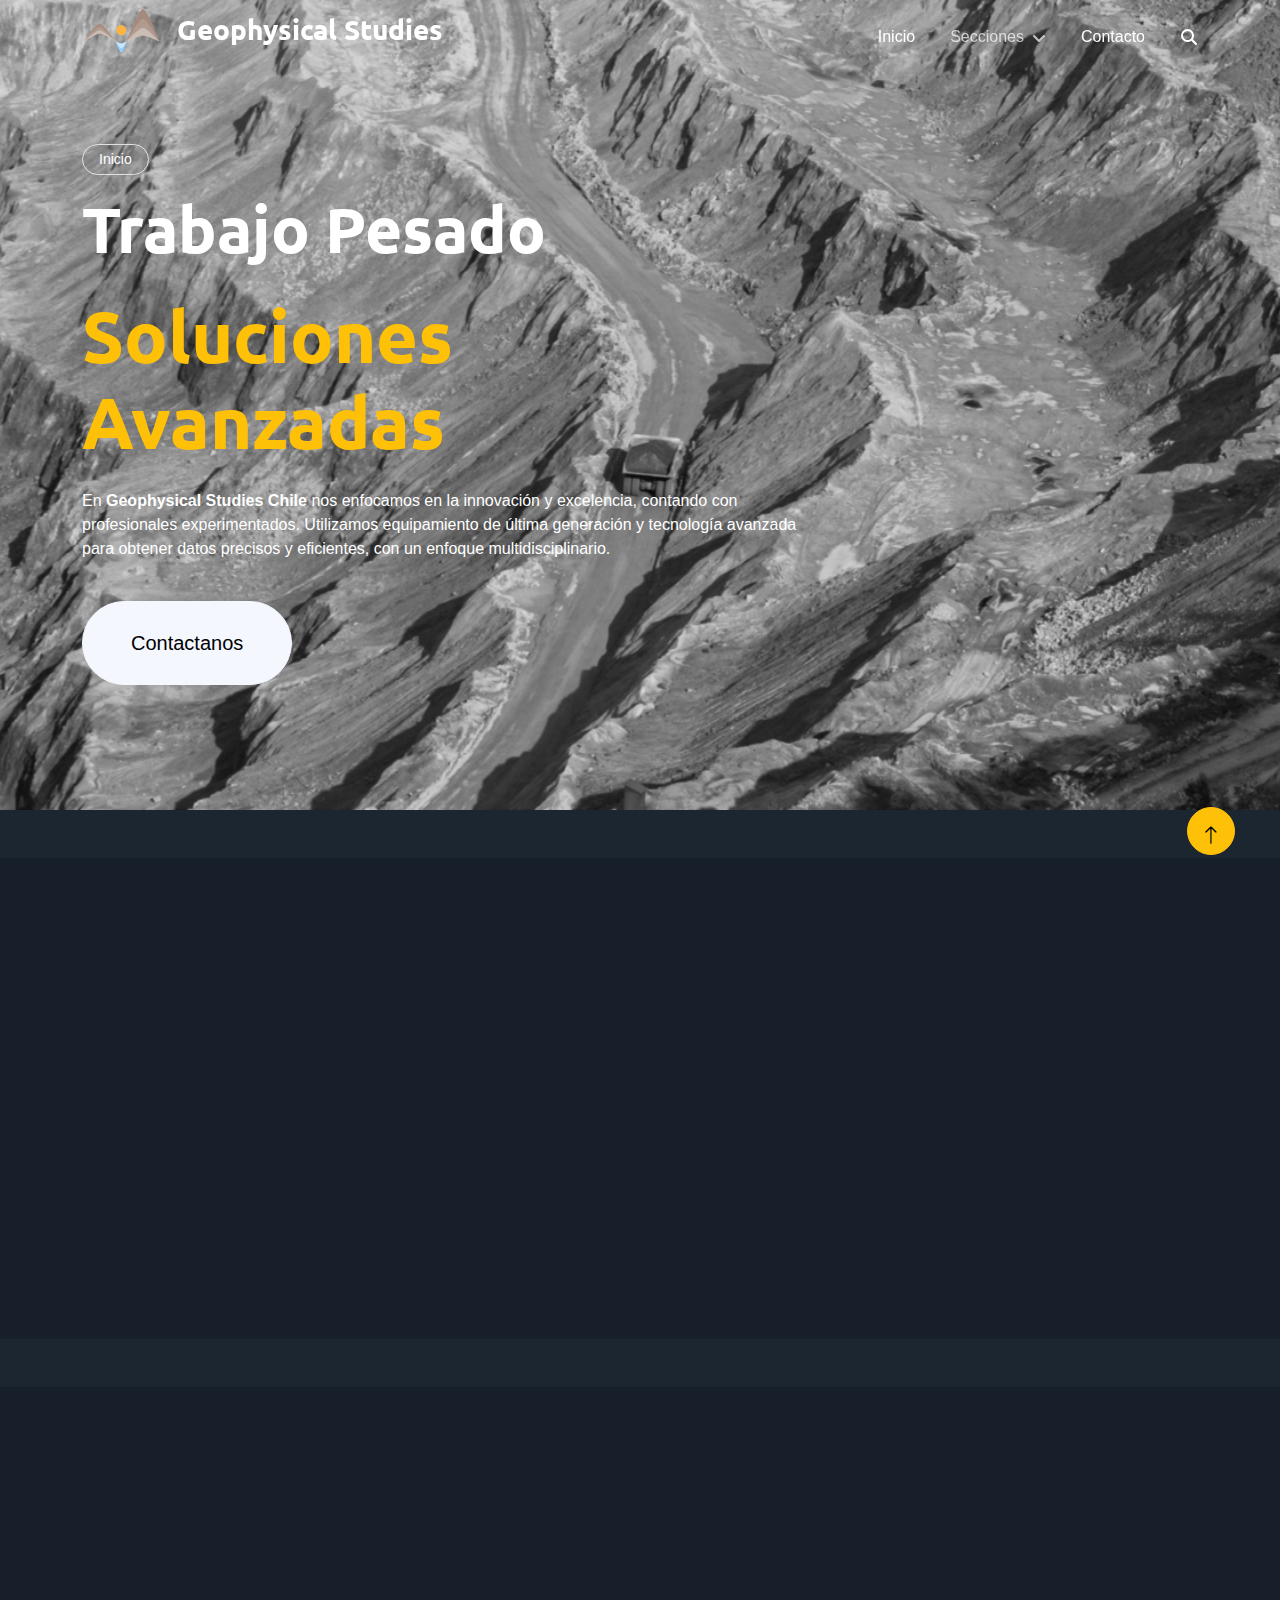
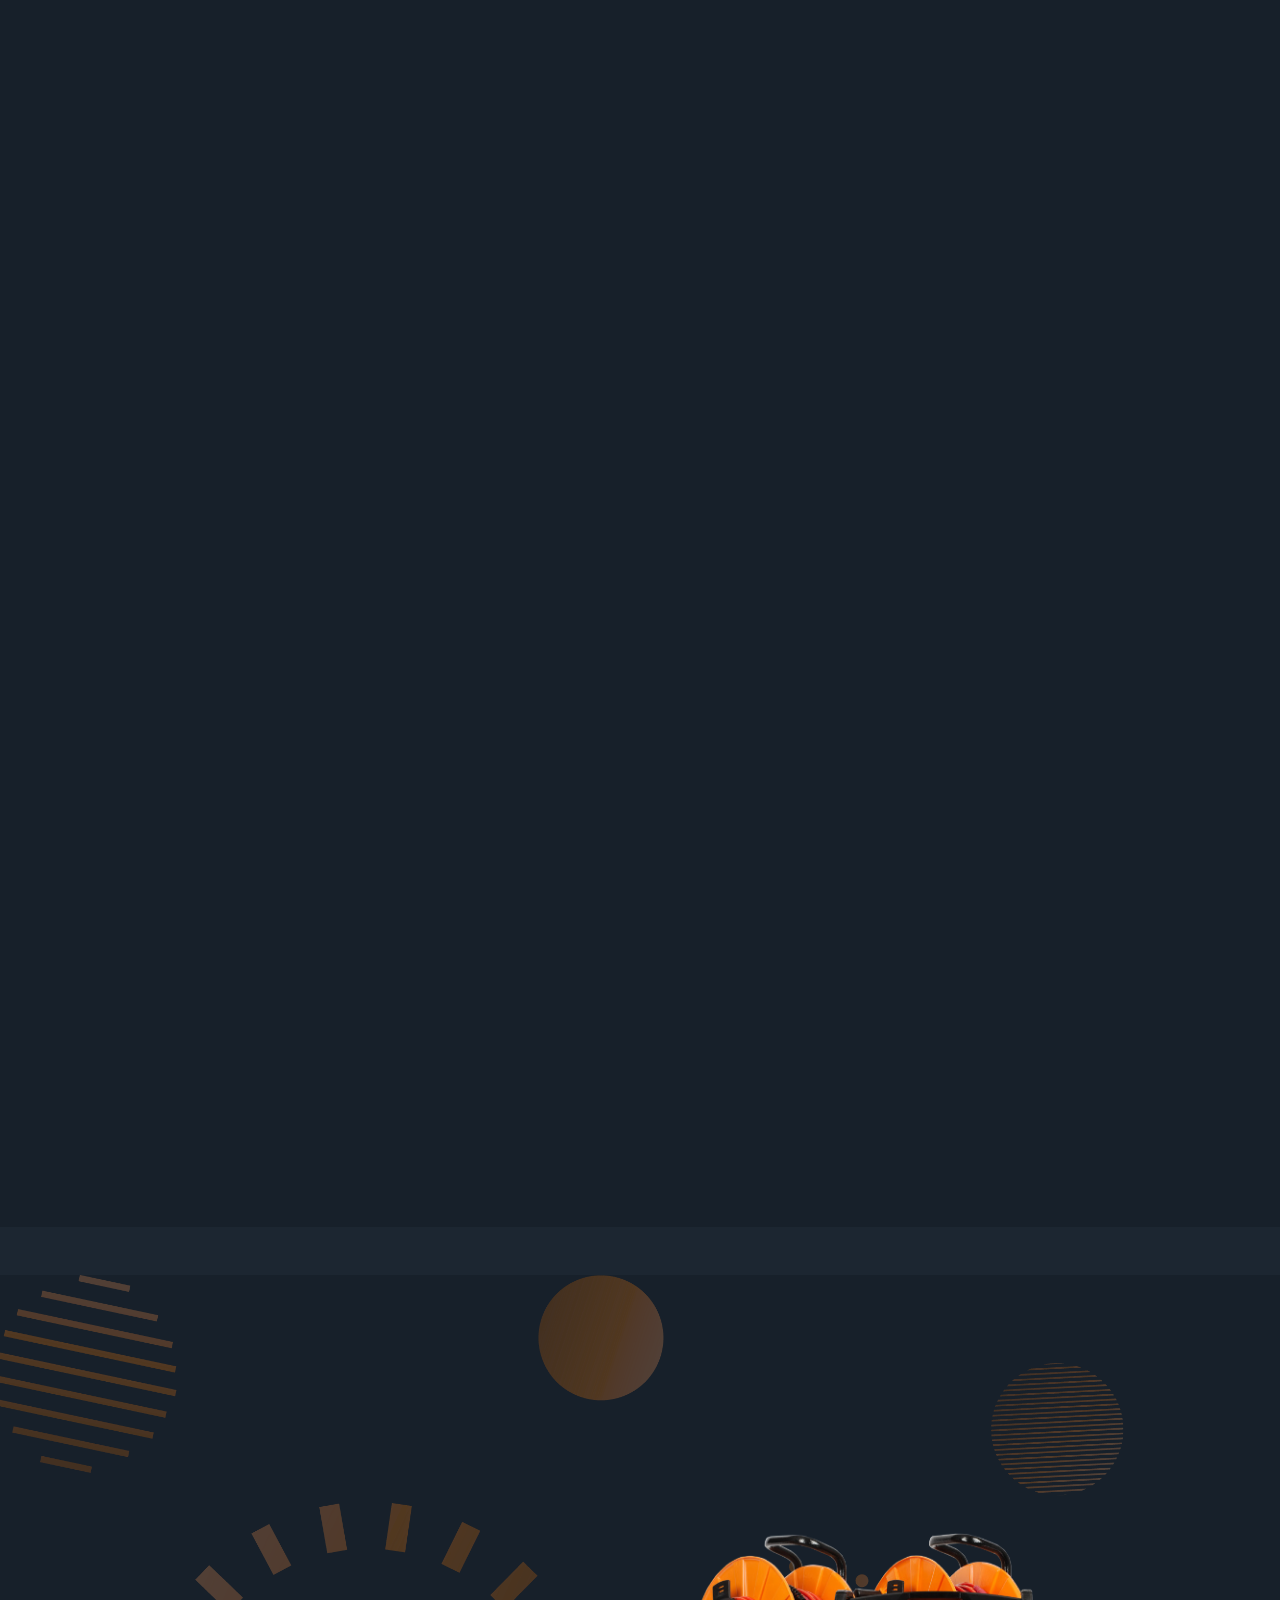
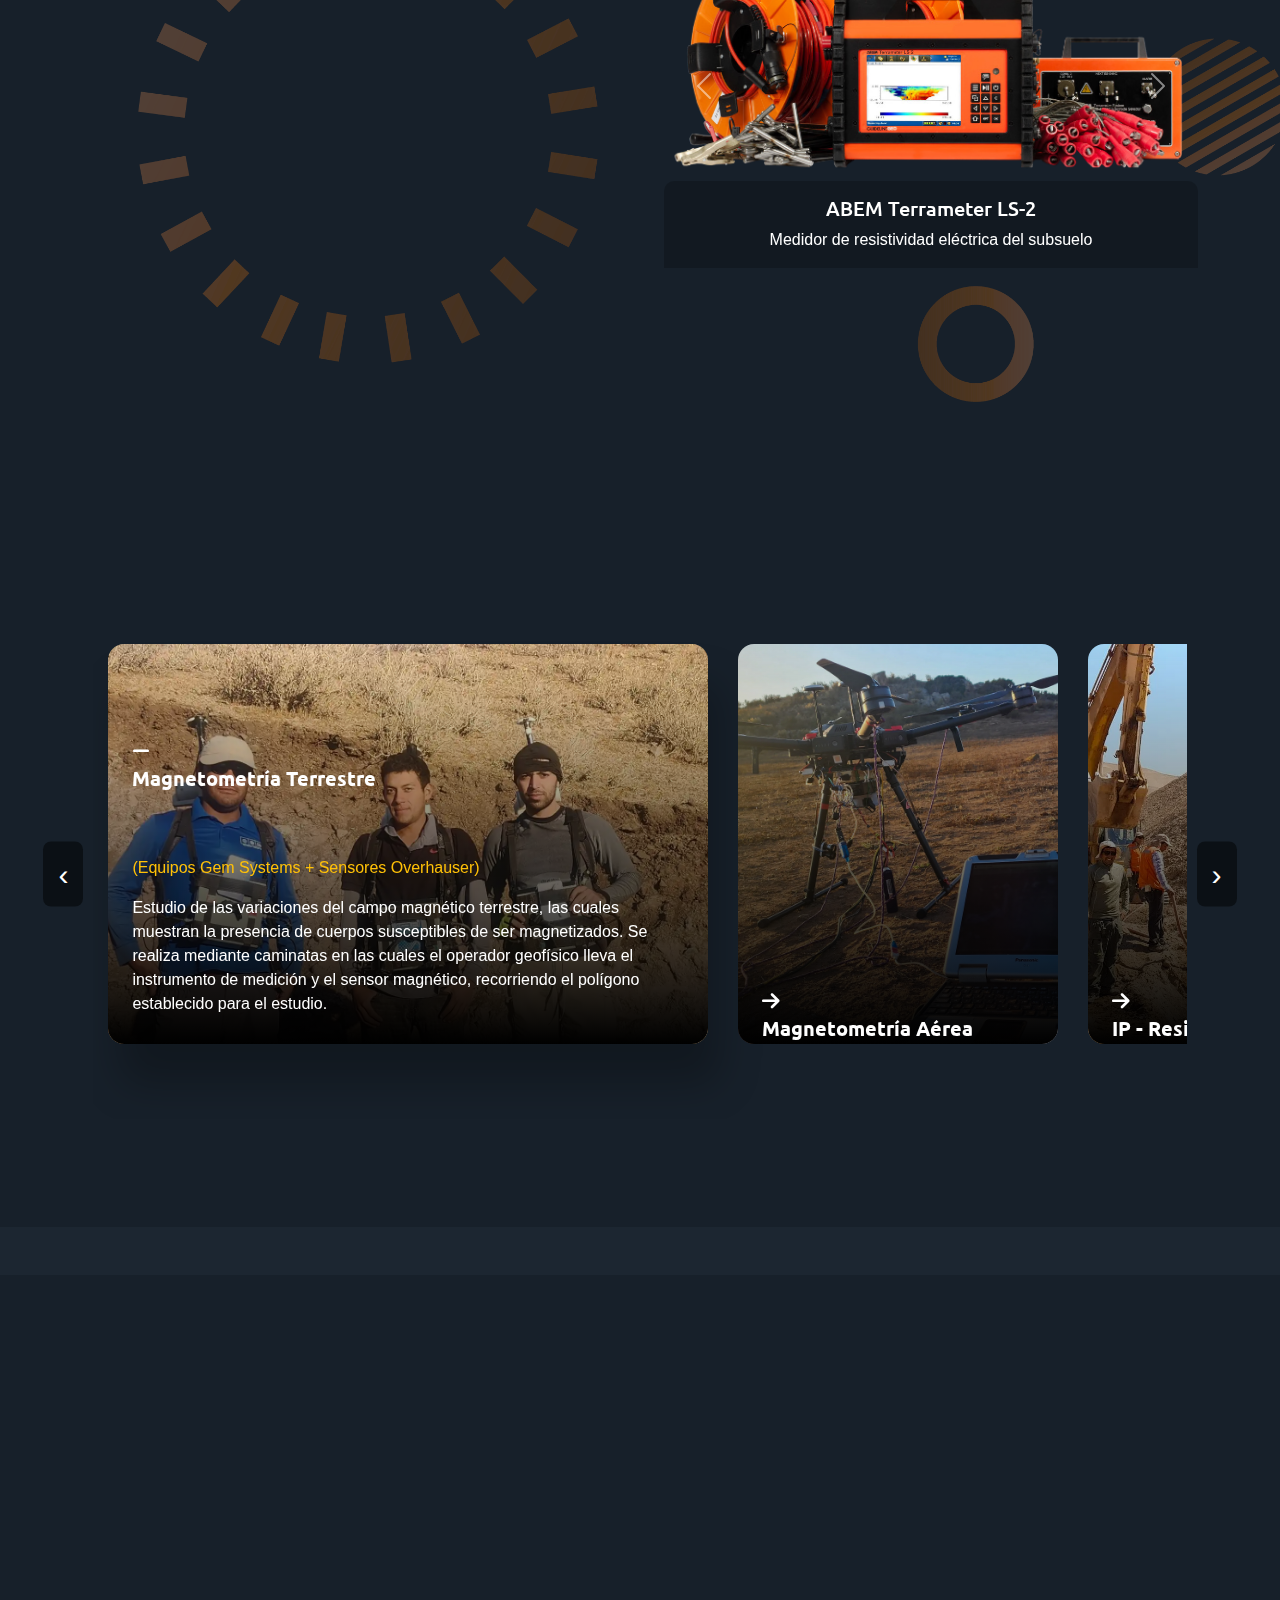
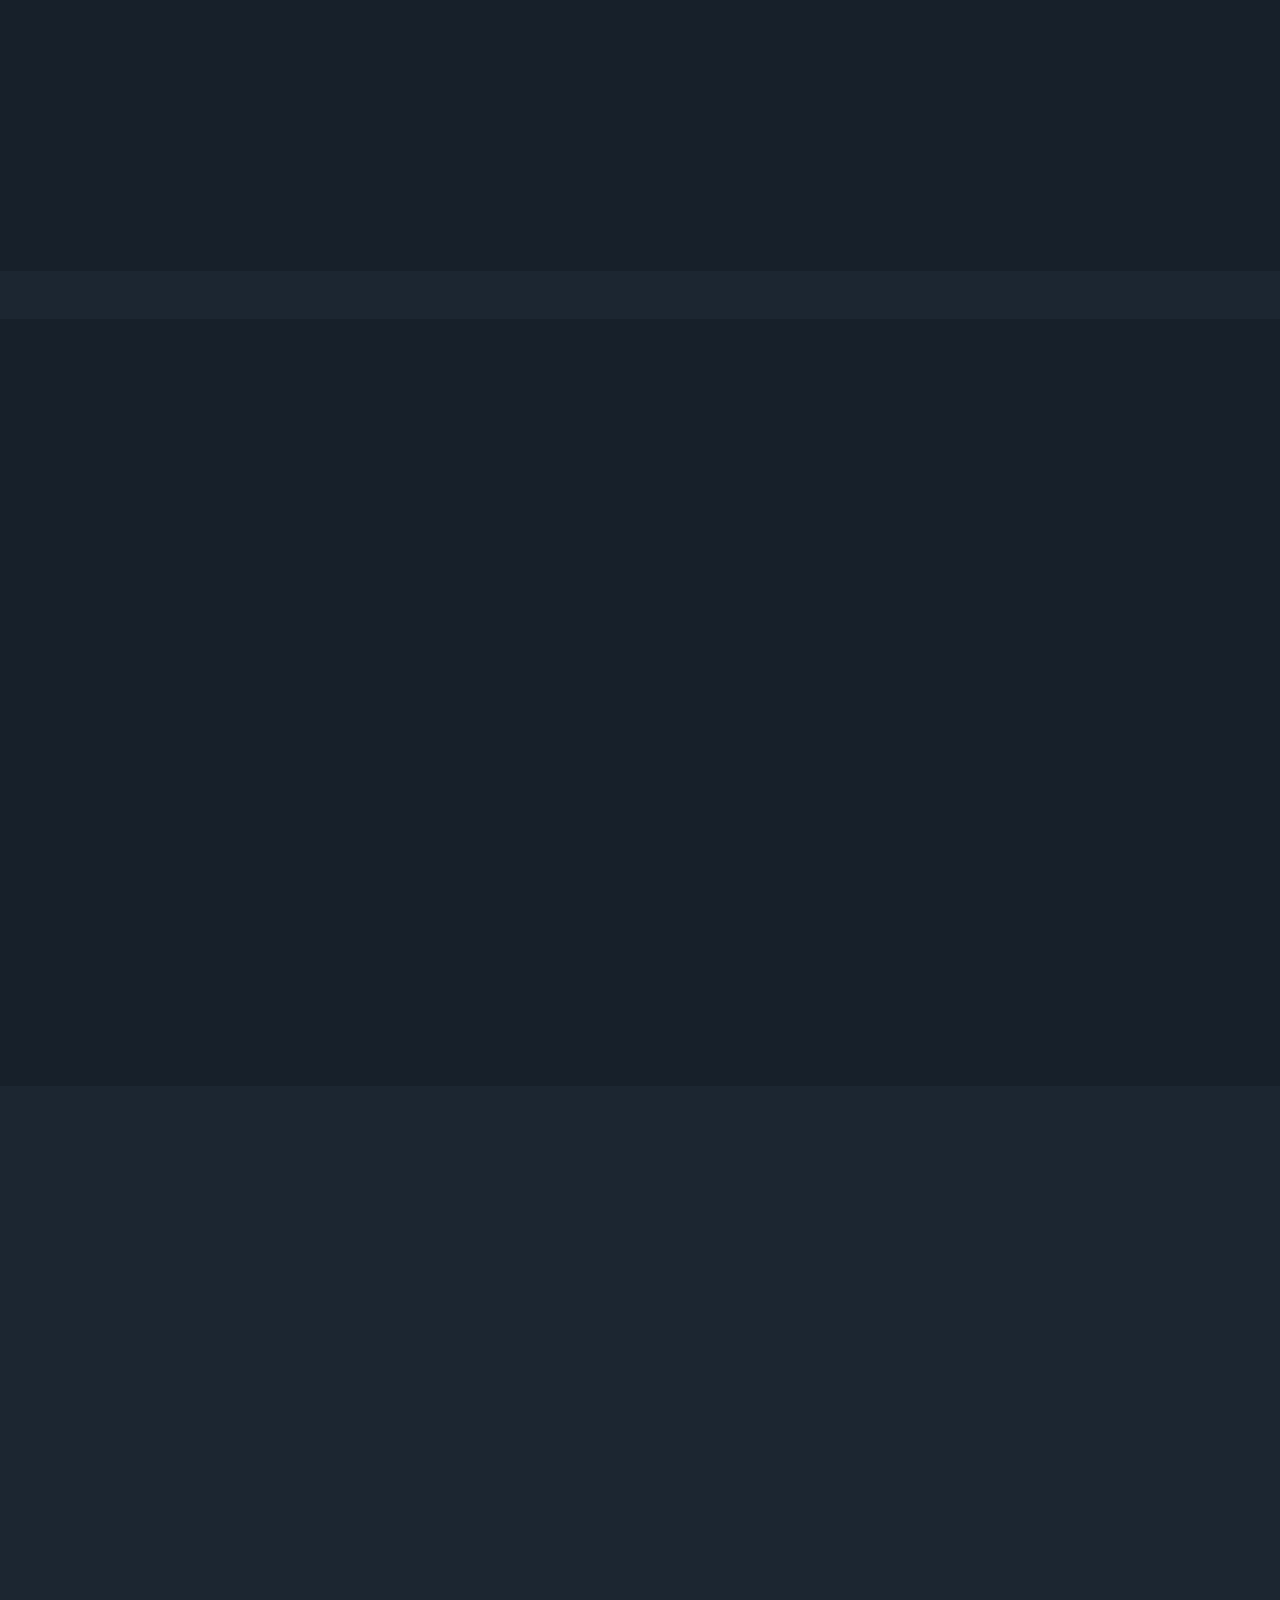
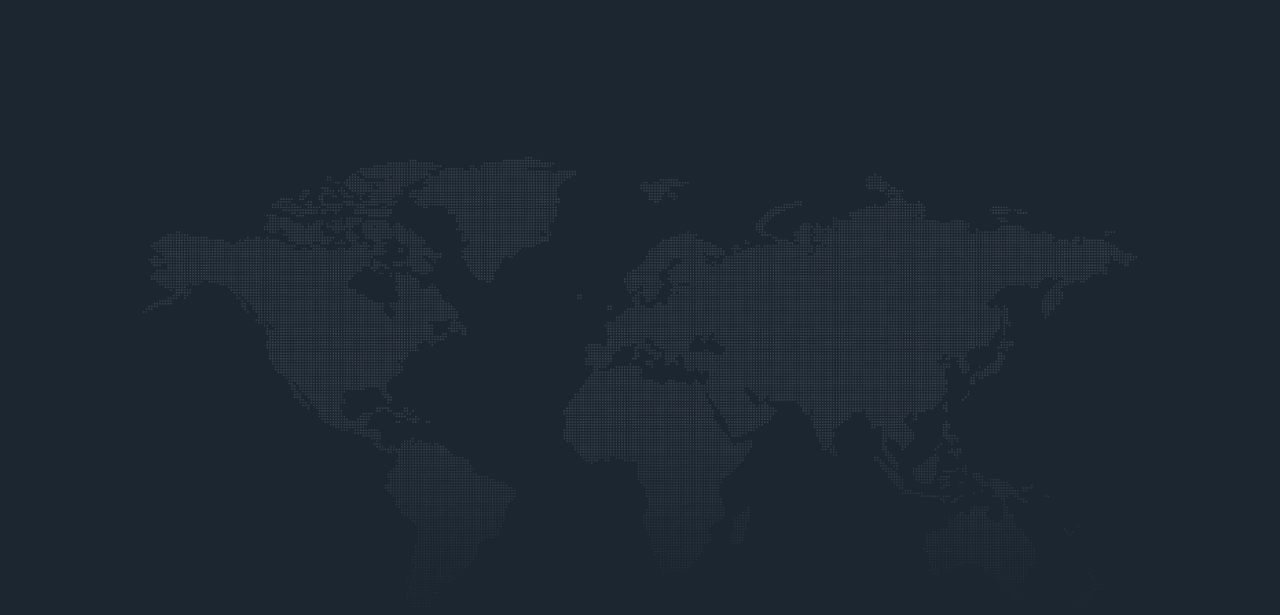
==== commit 554ddb1b: "todo finalizado menos destacados" ====
--- a/index.html
+++ b/index.html
@@ -474,6 +474,34 @@
                                         <p>equipo de medición magnetotelúrica</p>
                                     </div>
                                 </div>
+                                <div class="carousel-item ">
+                                    <img src="img/tecnologias/c8.png" class="d-block w-100" alt="...">
+                                    <div class="carousel-caption d-block d-md-block">
+                                        <h5 class="text-white">Receptor IP </h5>
+                                        <p>GRx8-32, Modelo GRx2</p>
+                                    </div>
+                                </div>
+                                <div class="carousel-item ">
+                                    <img src="img/tecnologias/c9.png" class="d-block w-100" alt="...">
+                                    <div class="carousel-caption d-block d-md-block">
+                                        <h5 class="text-white">Sistema electromagnético transitorio</h5>
+                                        <p>ABEM WalkTEM 2</p>
+                                    </div>
+                                </div>
+                                <div class="carousel-item ">
+                                    <img src="img/tecnologias/c10.png" class="d-block w-100" alt="...">
+                                    <div class="carousel-caption d-block d-md-block">
+                                        <h5 class="text-white">magnetómetro de protones sobrealimentado</h5>
+                                        <p>GEM GSM-19</p>
+                                    </div>
+                                </div>
+                                <div class="carousel-item ">
+                                    <img src="img/tecnologias/c11.png" class="d-block w-100" alt="...">
+                                    <div class="carousel-caption d-block d-md-block">
+                                        <h5 class="text-white">Receptor GNSS</h5>
+                                        <p>GPS CHCNAV I50</p>
+                                    </div>
+                                </div>
                               
                             </div>
                             <button class="carousel-control-prev" type="button" data-bs-target="#myCarousel" data-bs-slide="prev">
@@ -506,10 +534,10 @@
                  
                     <div class="item active" style="background-image: url('img/servicios/1.webp');">
                             <div class="item-desc">
+                                <i class="fa-solid fa-minus fa-lg"></i>
                                         <h2 class="text-white">Magnetometría
                                             Terrestre</h2>
-                                       
-                                        <a class="btn text-white" href="">Leer mas</a>
+                                           
                                         <p class="text-warning">(Equipos Gem
                                             Systems + Sensores
                                             Overhauser)</p>
@@ -526,6 +554,7 @@
                     </div>
                      <div class="item " style="background-image: url('img/servicios/2.webp');">
                         <div class="item-desc">
+                            <i class="fa-solid fa-arrow-right fa-lg"></i>
                             <h2 class="text-white">Magnetometría Aérea
                                 </h2>
                         <p class="text-warning">(Equipos Gem
@@ -538,6 +567,7 @@
                     </div>
                     <div class="item " style="background-image: url('img/servicios/3.webp');">
                         <div class="item-desc">
+                            <i class="fa-solid fa-arrow-right fa-lg"></i>
                             <h2 class="text-white">IP - Resistividad<br></h2>
                                 
                                 <p class="text-warning">(Equipos Receptores
@@ -550,6 +580,7 @@
                     </div>
                     <div class="item " style="background-image: url('img/servicios/4.webp');">
                         <div class="item-desc">
+                            <i class="fa-solid fa-arrow-right fa-lg"></i>
                             <h2 class="text-white">Tomografía Eléctrica
                                 [SEV Sondajes
                                 Eléctrico Vertical]</h2>
@@ -563,6 +594,7 @@
                     </div>
                     <div class="item " style="background-image: url('img/servicios/5.webp');">
                         <div class="item-desc">
+                            <i class="fa-solid fa-arrow-right fa-lg"></i>
                             <h2 class="text-white">Transciente
                              Electromagnético
                                 </h2>
@@ -579,6 +611,7 @@
                     </div>
                     <div class="item " style="background-image: url('img/servicios/6.webp');">
                         <div class="item-desc">
+                            <i class="fa-solid fa-arrow-right fa-lg"></i>
                             <h2 class="text-white">
                                 Gravimetría
                             </h2>
@@ -596,6 +629,7 @@
                     </div>
                     <div class="item " style="background-image: url('img/servicios/7.webp');">
                         <div class="item-desc">
+                            <i class="fa-solid fa-arrow-right fa-lg"></i>
                             <h2 class="text-white">
                                 GPS Diferencial
                             </h2>
@@ -616,6 +650,7 @@
                     </div>
                     <div class="item " style="background-image: url('img/servicios/8.webp');">
                         <div class="item-desc">
+                            <i class="fa-solid fa-arrow-right fa-lg"></i>
                             <h2 class="text-white">
                                 Detección y medición de ultrasonido + Medición de espesor
                             </h2>
@@ -633,6 +668,7 @@
                     </div>
                     <div class="item " style="background-image: url('img/servicios/9.webp');">
                         <div class="item-desc">
+                            <i class="fa-solid fa-arrow-right fa-lg"></i>
                             <h2 class="text-white">
                                 Sísmica Pasiva /Nakamura
                             </h2>
@@ -654,6 +690,7 @@
                     </div>
                     <div class="item " style="background-image: url('img/servicios/10.webp');">
                         <div class="item-desc">
+                            <i class="fa-solid fa-arrow-right fa-lg"></i>
                             <h2 class="text-white">
                                 Sísmica de Refracción / Reflexión / Sísmica MasW
                             </h2>
@@ -670,6 +707,7 @@
                     </div>
                     <div class="item " style="background-image: url('img/servicios/11.webp');">
                         <div class="item-desc">
+                            <i class="fa-solid fa-arrow-right fa-lg"></i>
                             <h2 class="text-white">
                                 Susceptibilidad
                                 Magnética 
@@ -692,6 +730,7 @@
                     </div>
                     <div class="item " style="background-image: url('img/servicios/12.webp');">
                         <div class="item-desc">
+                            <i class="fa-solid fa-arrow-right fa-lg"></i>
                             <h2 class="text-white">
                                 Magnetotelúrico [MT
                             </h2>
@@ -710,6 +749,7 @@
                     </div>
                     <div class="item " style="background-image: url('img/servicios/13.webp');">
                         <div class="item-desc">
+                            <i class="fa-solid fa-arrow-right fa-lg"></i>
                             <h2 class="text-white">
                                 Geoquímica
                             </h2>
@@ -728,6 +768,7 @@
                     </div>
                     <div class="item " style="background-image: url('img/servicios/14.webp');">
                         <div class="item-desc">
+                            <i class="fa-solid fa-arrow-right fa-lg"></i>
                             <h2 class="text-white">
                                 Máquina de perforación para sondajes diamantinos:
                             </h2>
@@ -750,6 +791,7 @@
                     </div>
                     <div class="item " style="background-image: url('img/servicios/15.webp');">
                         <div class="item-desc">
+                            <i class="fa-solid fa-arrow-right fa-lg"></i>
                             <h2 class="text-white">
                                 hidrogeología
                             </h2>
@@ -928,7 +970,52 @@
     </div>
     <!-- Team End -->
 
-
+<!-- Destacados Start -->
+<div class="container-xxl py-5">
+    <div class="container py-5">
+        <div class="row g-5">
+            <div class="col-lg-2 wow fadeIn" data-wow-delay="0.1s">
+                <div class="btn btn-sm border rounded-pill text-warning px-3 mb-3">Destacados</div>
+                <h3 class="mb-4 text-white">Destacados</h3>
+                <p class="mb-4 text-white">Contamos con equipos de última tecnología que nos
+                     diferencian en la industria, garantizando precisión y eficiencia en cada estudio. </p>
+              
+            </div>
+            <div class="col-lg-10 wow fadeIn" data-wow-delay="0.5s">
+                <div class="owl-carousel testimonial-carousel border-start border-primary">
+                    <div class="testimonial-item ps-5">
+                        
+                        <p class="fs-4">Aliqu diam amet diam et eos labore. Clita erat ipsum et lorem et sit, sed stet no 
+                            iam amet diam et eos labore. Clita erat ipsum et lorem et sit, sed stet no labore lorem sit. Sanctus clita duo justo et tempor
+                            iam amet diam et eos labore. Clita erat ipsum et lorem et sit, sed stet no labore lorem sit. Sanctus clita duo justo et temporlabore lorem sit. Sanctus clita duo justo et tempor eirmod magna dolore erat amet</p>
+                        <div class="d-flex align-items-center">
+                            <img class="img-fluid flex-shrink-0 " src="img/erick.jpg"
+                                style="width: 160px; height: 160px;">
+                            <div class="ps-3">
+                                <h5 class="mb-1">Client Name</h5>
+                                <span>Profession</span>
+                            </div>
+                        </div>
+                    </div>
+                    <div class="testimonial-item ps-5">
+                        <i class="fa fa-quote-left fa-2x text-primary mb-3"></i>
+                        <p class="fs-4">Aliqu diam amet diam et eos labore. Clita erat ipsum et lorem et sit, sed stet no labore lorem sit. Sanctus clita duo justo et tempor eirmod magna dolore erat amet</p>
+                        <div class="d-flex align-items-center">
+                            <img class="img-fluid flex-shrink-0 rounded-circle" src="img/testimonial-2.jpg"
+                                style="width: 60px; height: 60px;">
+                            <div class="ps-3">
+                                <h5 class="mb-1">Client Name</h5>
+                                <span>Profession</span>
+                            </div>
+                        </div>
+                    </div>
+                    
+                </div>
+            </div>
+        </div>
+    </div>
+</div>
+<!-- destacados End -->
 
     
 
@@ -1003,23 +1090,32 @@
     <script src="js/main.js"></script>
    
 
-        <script>
-         $(document).ready(function () {
-    $(".custom-carousel").owlCarousel({
-        autoWidth: true,
-        loop: true,
-        nav: true, // Activa los botones de anterior y siguiente
-        dots: false, // Oculta los puntos de navegación
-        navText: ["‹", "›"], // Personaliza los botones con flechas
-    });
-
-    $(".custom-carousel .item").click(function () {
-        $(".custom-carousel .item").not($(this)).removeClass("active");
-        $(this).toggleClass("active");
-    });
-});
-
-        </script>
+    <script>
+        $(document).ready(function () {
+            $(".custom-carousel").owlCarousel({
+                autoWidth: true,
+                loop: true,
+                nav: true,
+                dots: false,
+                navText: ["‹", "›"],
+            });
+    
+            $(".custom-carousel .item").click(function () {
+                $(".custom-carousel .item").not($(this)).removeClass("active");
+                $(this).toggleClass("active");
+    
+                // Cambia los iconos dependiendo si el item está activo o no
+                $(".custom-carousel .item").each(function () {
+                    let icon = $(this).find("i");
+                    if ($(this).hasClass("active")) {
+                        icon.removeClass("fa-arrow-right").addClass("fa-minus");
+                    } else {
+                        icon.removeClass("fa-minus").addClass("fa-arrow-right");
+                    }
+                });
+            });
+        });
+    </script>
 </body>
 
 </html>--- a/css/style.css
+++ b/css/style.css
@@ -28,11 +28,15 @@
 
   .carousel-item img {
     width: 100%;
-    height: 50%; /* Ajusta según necesites */
-    object-fit: contain; /* Mantiene toda la imagen visible sin recortes */
-   
-}
-    
+    height: auto;
+    max-height: 400px; /* Ajusta según tu diseño */
+    object-fit: contain;
+    display: block; /* Asegura que no haya espacio extra */
+    transition: max-height 0.3s ease-in-out; /* Suaviza el cambio de tamaño */
+} 
+
+
+
 }
 .bg-primary {
     background-color:   #17202a   !important;
@@ -910,3 +914,8 @@
 .custom-carousel .owl-next {
   right: -50px;
 }
+
+
+/* ------------        pruebas carrusel news--------------- */
+
+
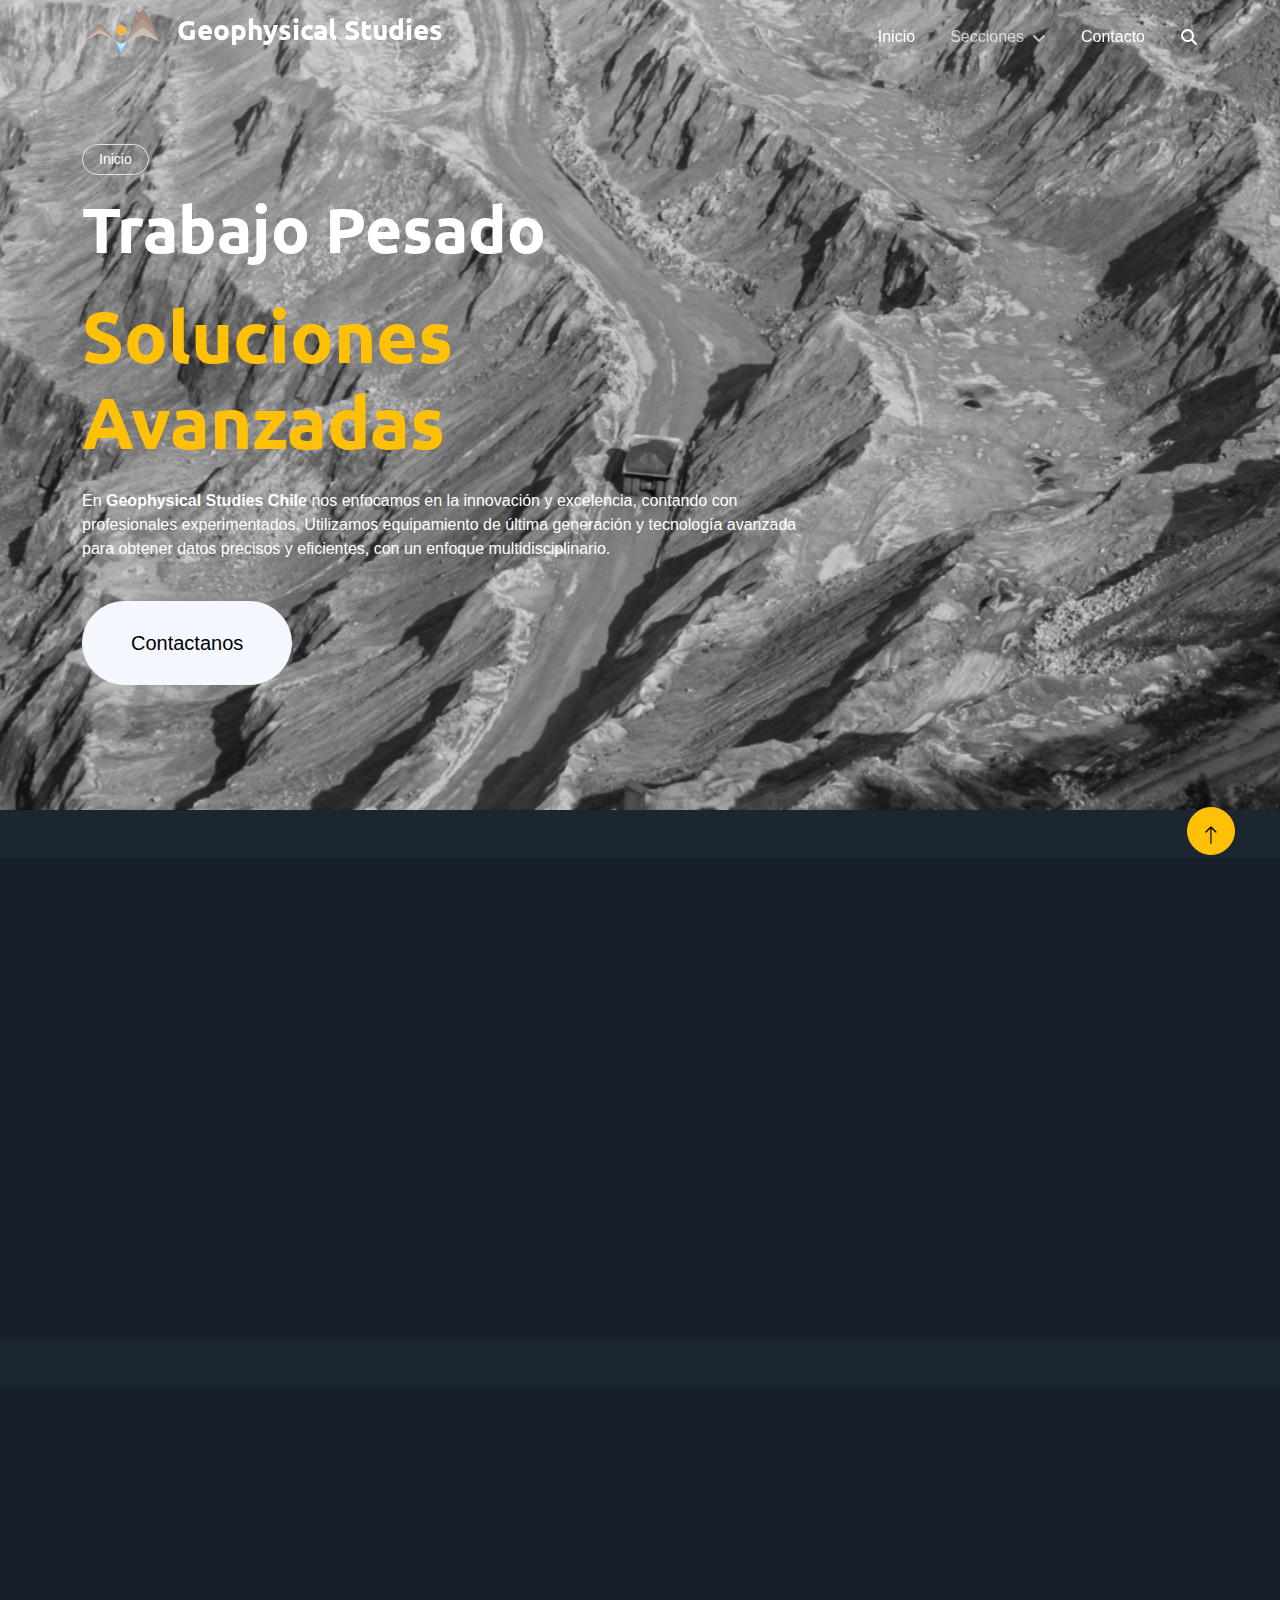
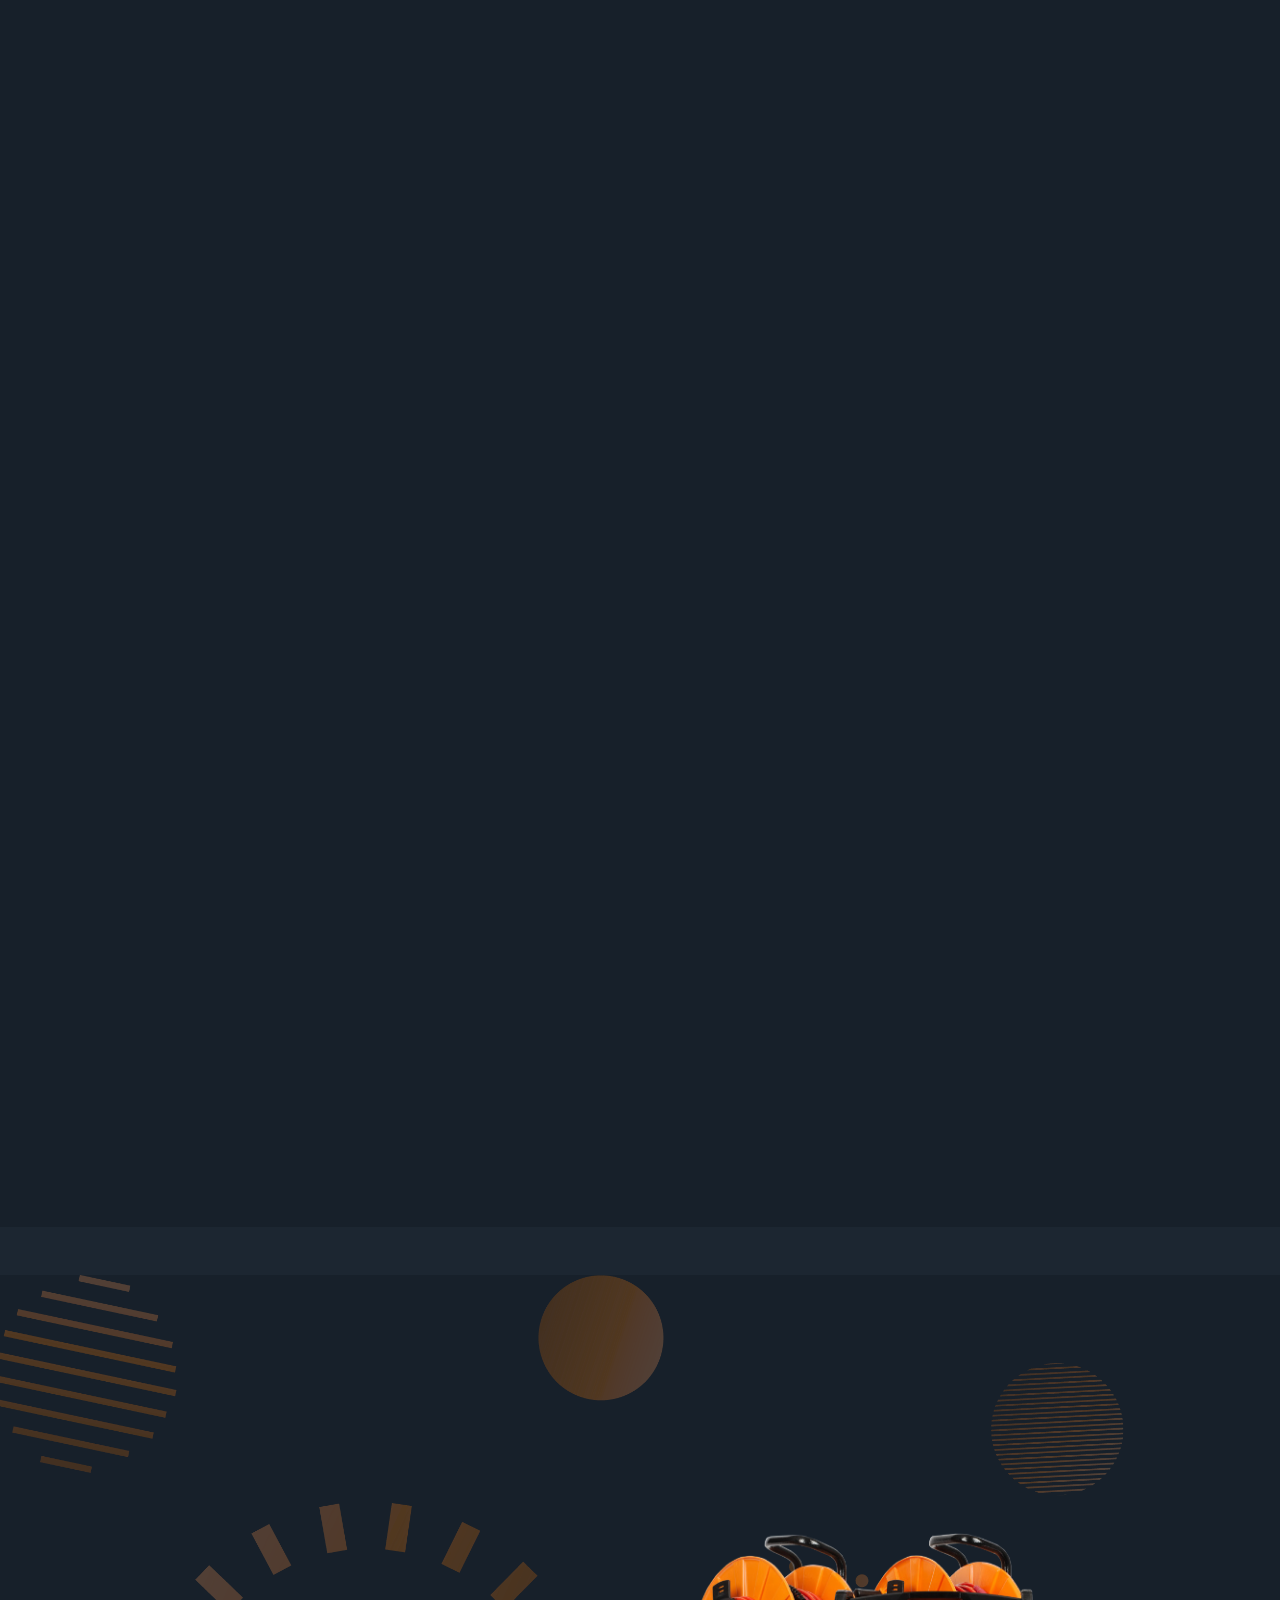
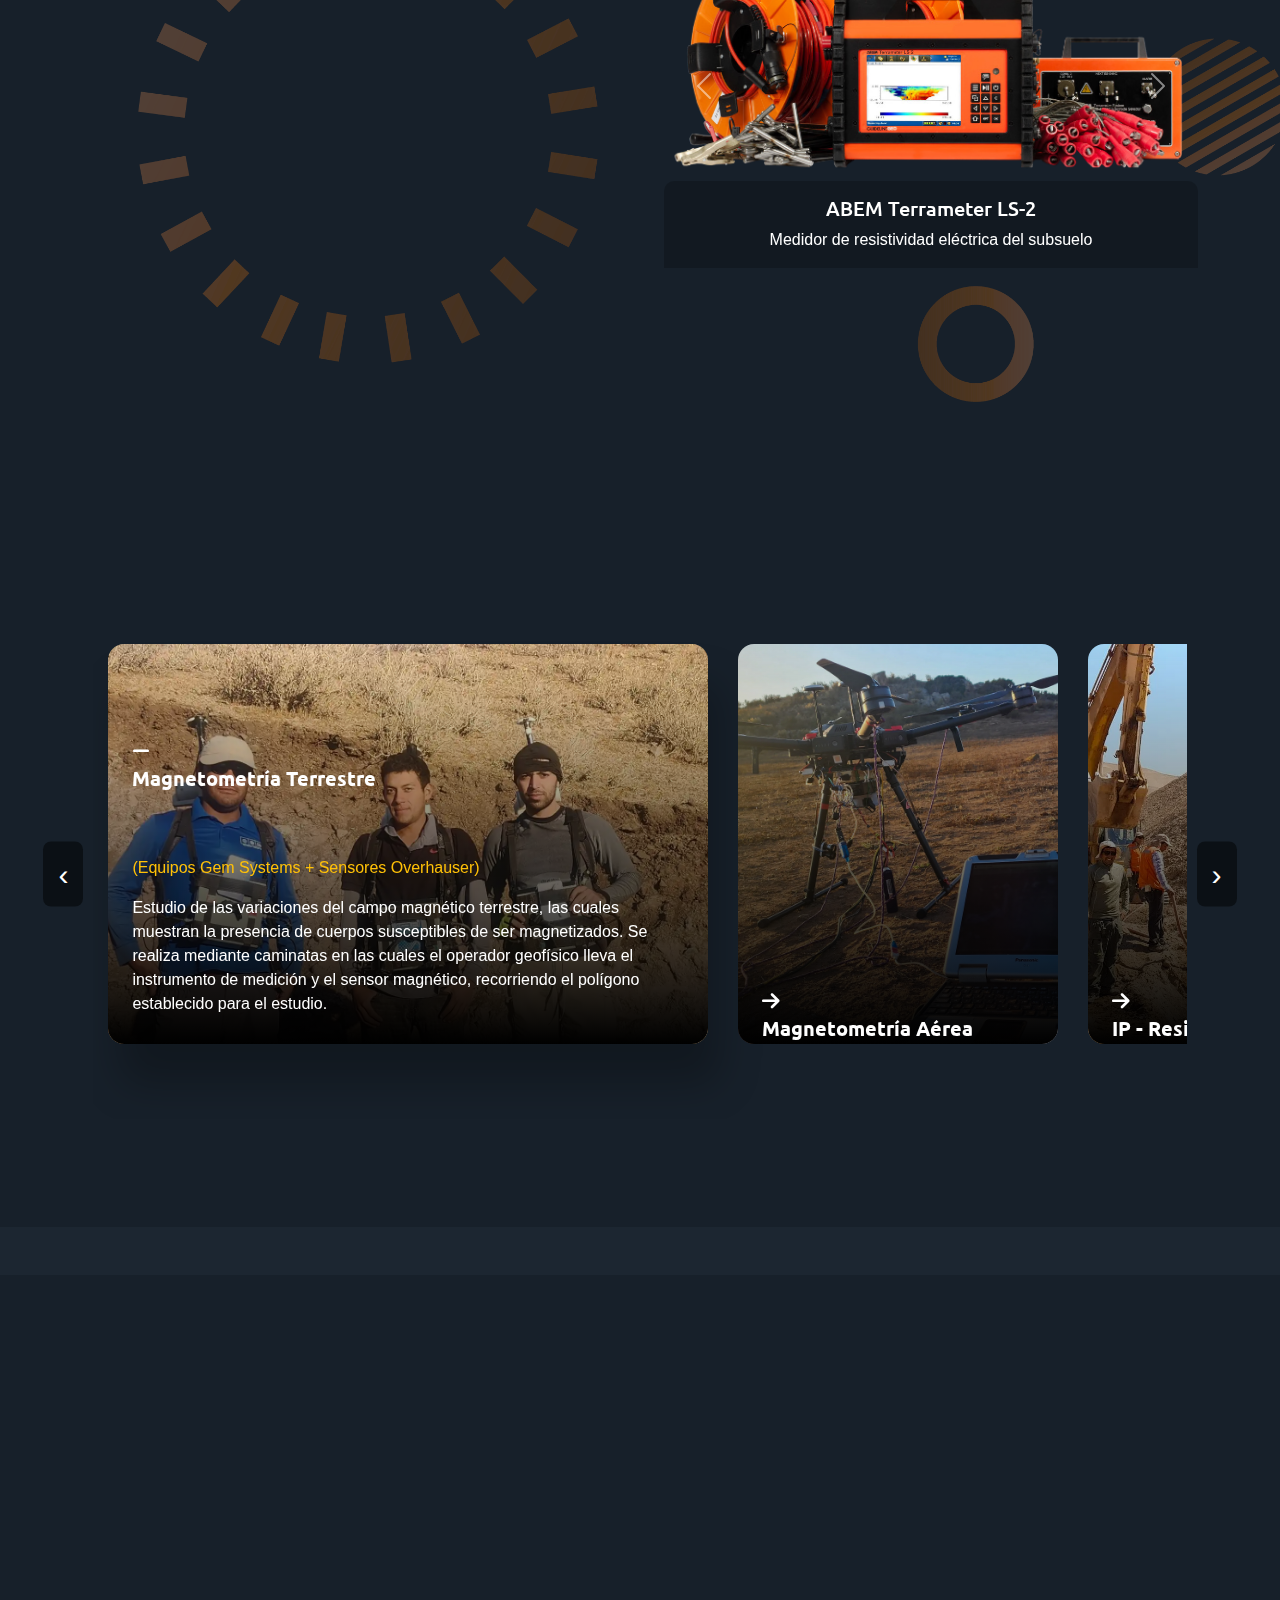
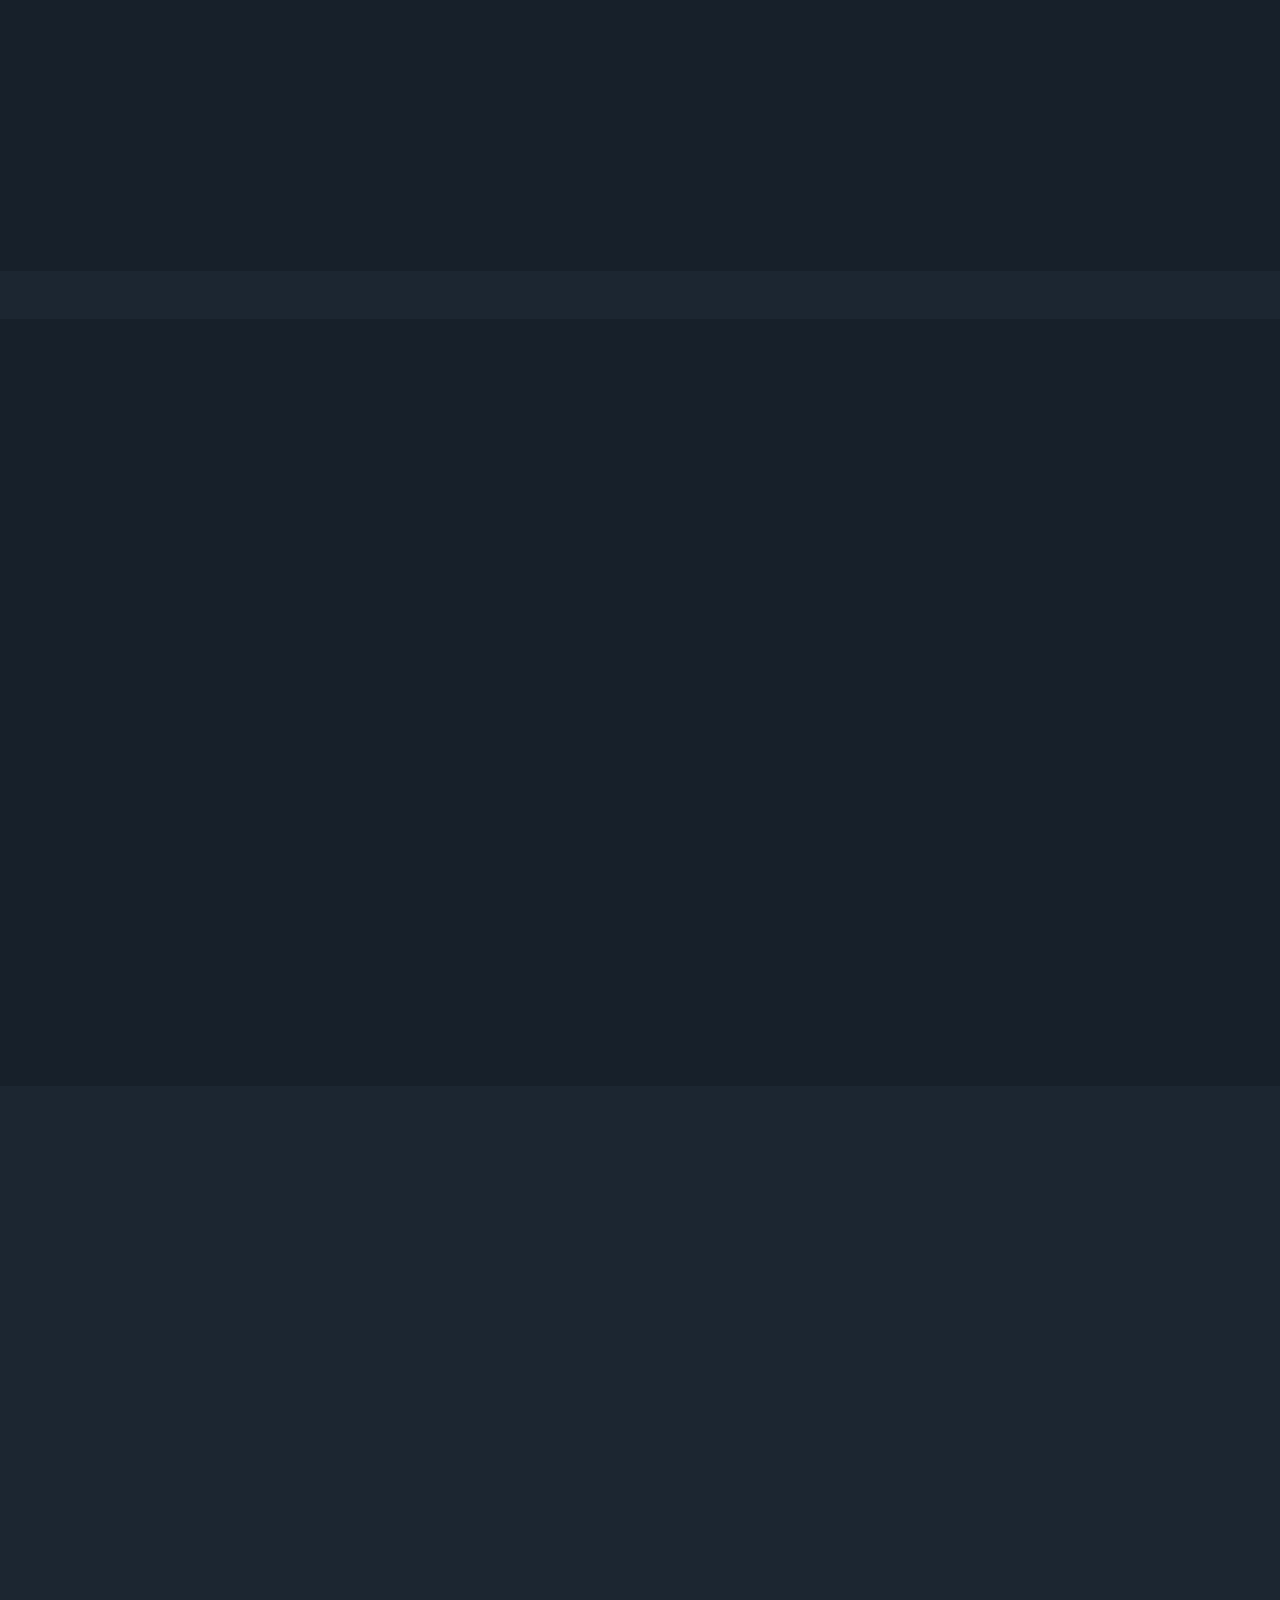
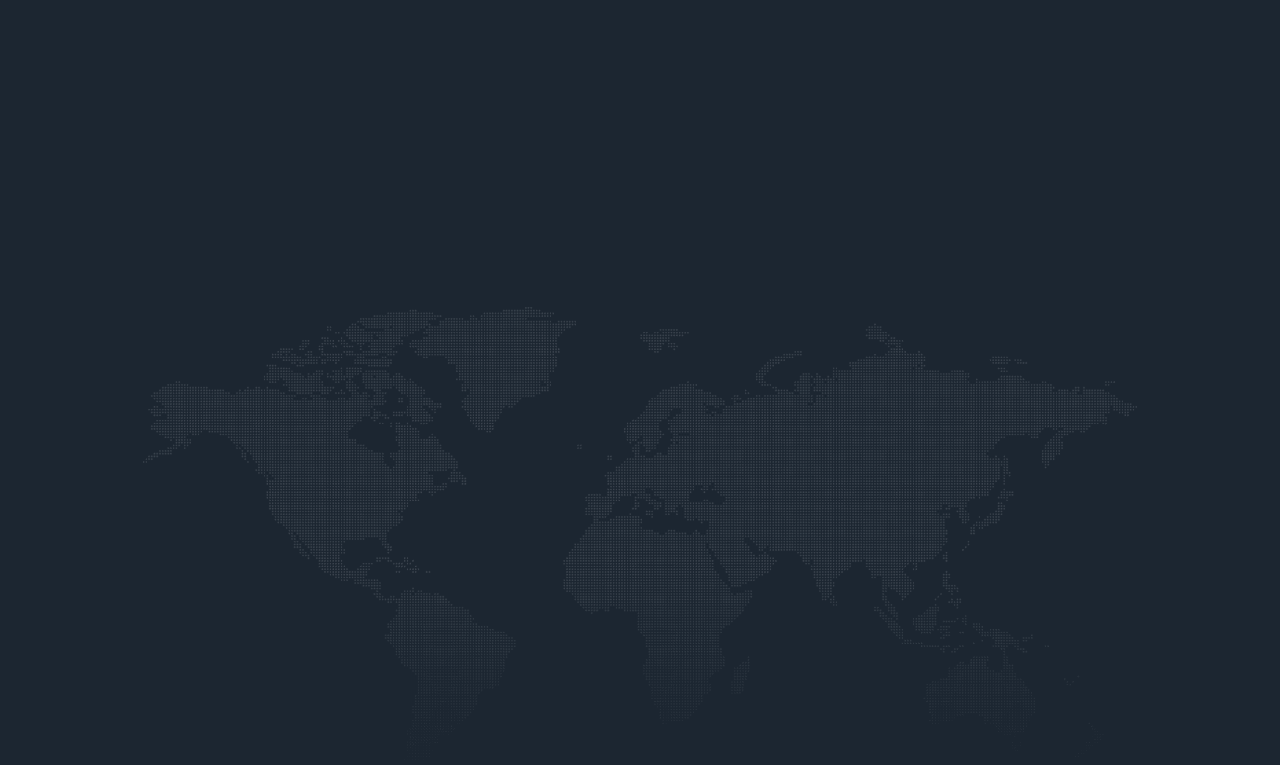
==== commit 195ce904: "destacados falta 1 solo" ====
--- a/index.html
+++ b/index.html
@@ -984,16 +984,56 @@
             <div class="col-lg-10 wow fadeIn" data-wow-delay="0.5s">
                 <div class="owl-carousel testimonial-carousel border-start border-primary">
                     <div class="testimonial-item ps-5">
+                        <h3 class="mb-4 text-white">Transmisor Tx4</h3>
+                        <p class="mb-3 text-white-50">El Transmisor Tx4 es la solución más avanzada para estudios de Resistividad y Polarización Inducida (PI). Destacado por su potencia líder en la industria, precisión excepcional y diseño robusto, este equipo garantiza eficiencia, seguridad y facilidad de uso en exploraciones geofísicas, incluso en las condiciones más extremas.</p>
                         
-                        <p class="fs-4">Aliqu diam amet diam et eos labore. Clita erat ipsum et lorem et sit, sed stet no 
-                            iam amet diam et eos labore. Clita erat ipsum et lorem et sit, sed stet no labore lorem sit. Sanctus clita duo justo et tempor
-                            iam amet diam et eos labore. Clita erat ipsum et lorem et sit, sed stet no labore lorem sit. Sanctus clita duo justo et temporlabore lorem sit. Sanctus clita duo justo et tempor eirmod magna dolore erat amet</p>
-                        <div class="d-flex align-items-center">
-                            <img class="img-fluid flex-shrink-0 " src="img/erick.jpg"
-                                style="width: 160px; height: 160px;">
+                        <div class="row text-white-50">
+                            <div class="col-md-6">
+                                <ul class="list-unstyled">
+                                    <li><i class="fas fa-circle text-warning fa-xs me-2 "></i><strong> Mayor potencia y voltaje en la industria:</strong> hasta 10,000W-4800V-20A (próximamente 20,000W).</li>
+                                    <li><i class="fas fa-circle text-warning fa-xs me-2"></i><strong> Mediciones precisas y estables:</strong> resolución de 1 mA para mayor confiabilidad.</li>
+                                    <li><i class="fas fa-circle text-warning fa-xs me-2"></i><strong> Eficiencia y rapidez:</strong> modo Master/Slave para optimizar estudios geofísicos.</li>
+                                </ul>
+                            </div>
+                            <div class="col-md-6">
+                                <ul class="list-unstyled">
+                                    <li><i class="fas fa-circle text-warning fa-xs me-2"></i><strong> Robustez extrema:</strong> resistente a golpes, sellado contra condiciones climáticas, operando de -40°C a 65°C.</li>
+                                    <li><i class="fas fa-circle text-warning fa-xs me-2"></i><strong> Seguridad avanzada:</strong> protección contra cortocircuitos, incluso a 0 Ohms.</li>
+                                    <li><i class="fas fa-circle text-warning fa-xs me-2"></i><strong> Facilidad de uso y portabilidad:</strong> diseño ergonómico con fusibles accesibles.</li>
+                                </ul>
+                            </div>
+                        </div>
+                        
+                        <div class="d-flex justify-content-center mt-4">
+                            <img class="img-fluid flex-shrink-0 rounded shadow-lg" src="img/d1.png" style="width: 360px; height: 190px;">
+                        </div>
+                    </div>
+                    <div class="testimonial-item ps-5">
+                        <h3 class="mb-4 text-white">Receptor IP – Precisión y Versatilidad para Estudios Geofísicos</h3>
+                        <p class="mb-3 text-white-50">El Receptor IP de GDD (modelos GRx8-32 y GRx2) es un instrumento compacto
+                             y avanzado diseñado para ofrecer un rendimiento excepcional en estudios de resistividad y polarización inducida (PI).
+                              Ideal para exploración minera, aguas subterráneas e investigaciones geotécnicas, este sistema permite recopilación 
+                              de datos en 3D con análisis en tiempo real, optimizando la calidad y eficiencia de los levantamientos geofísicos.</p>
+                        
+                              <div class="row text-white-50">
+                                <div class="col-md-6">
+                                    <ul class="list-unstyled">
+                                        <li><i class="fas fa-circle text-warning fa-xs me-2"></i><strong> Medición precisa:</strong> Determina resistividad aparente y cargabilidad con polarización en dominio del tiempo.</li>
+                                        <li><i class="fas fa-circle text-warning fa-xs me-2"></i><strong> Visualización avanzada:</strong> Muestra formas de onda, ruido, resistividad de contacto y curvas de descarga IP en tiempo real.</li>
+                                    </ul>
+                                </div>
+                                <div class="col-md-6">
+                                    <ul class="list-unstyled">
+                                        <li><i class="fas fa-circle text-warning fa-xs me-2"></i><strong> Transferencia de datos eficiente:</strong> Conexión USB para exportar resultados directamente a un computador.</li>
+                                        <li><i class="fas fa-circle text-warning fa-xs me-2"></i><strong> Optimizado para diversos sectores:</strong> Aplicable en exploración minera, aguas subterráneas e investigación geotécnica.</li>
+                                    </ul>
+                                </div>
+                            </div>
+                        
+                        <div class="d-flex justify-content-center mt-4">
+                            <img class="img-fluid flex-shrink-0 rounded shadow-lg" src="img/d2.png" style="width: 450px; height: 210px;">
                             <div class="ps-3">
-                                <h5 class="mb-1">Client Name</h5>
-                                <span>Profession</span>
+                               
                             </div>
                         </div>
                     </div>
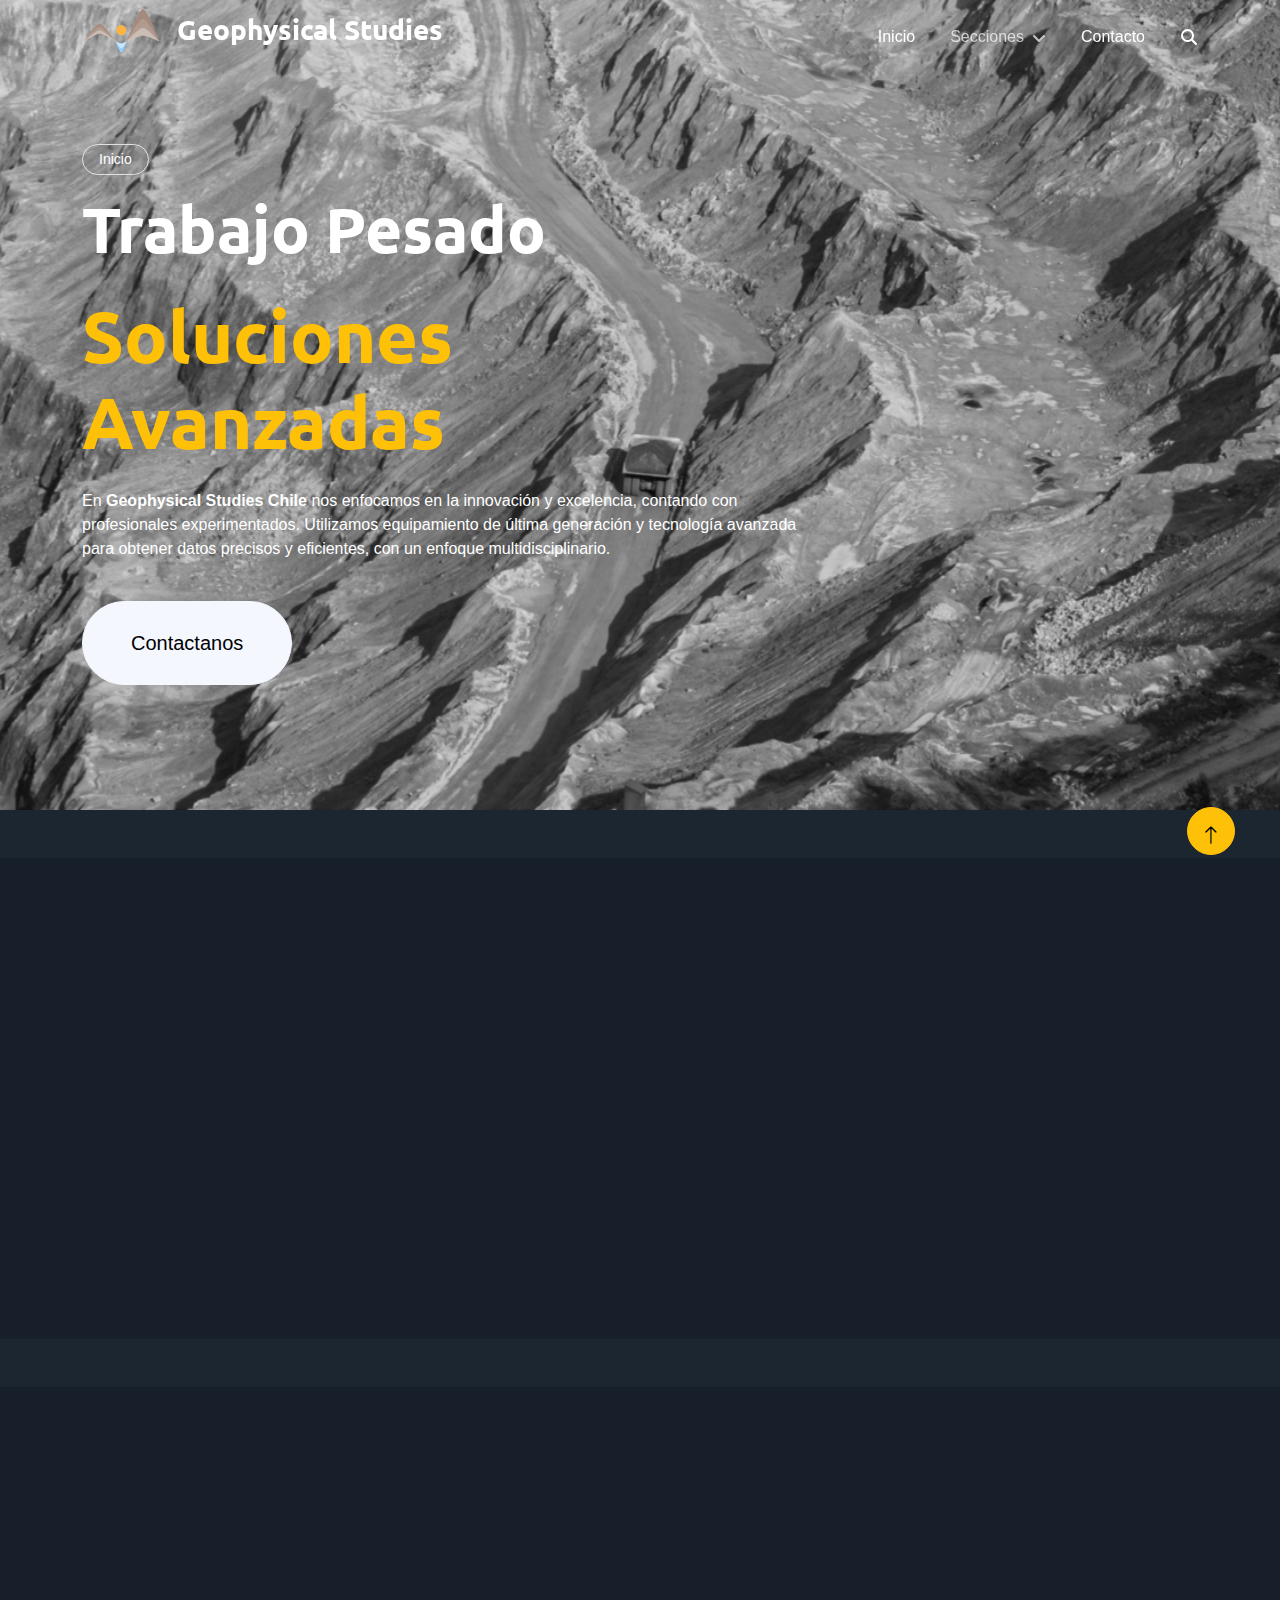
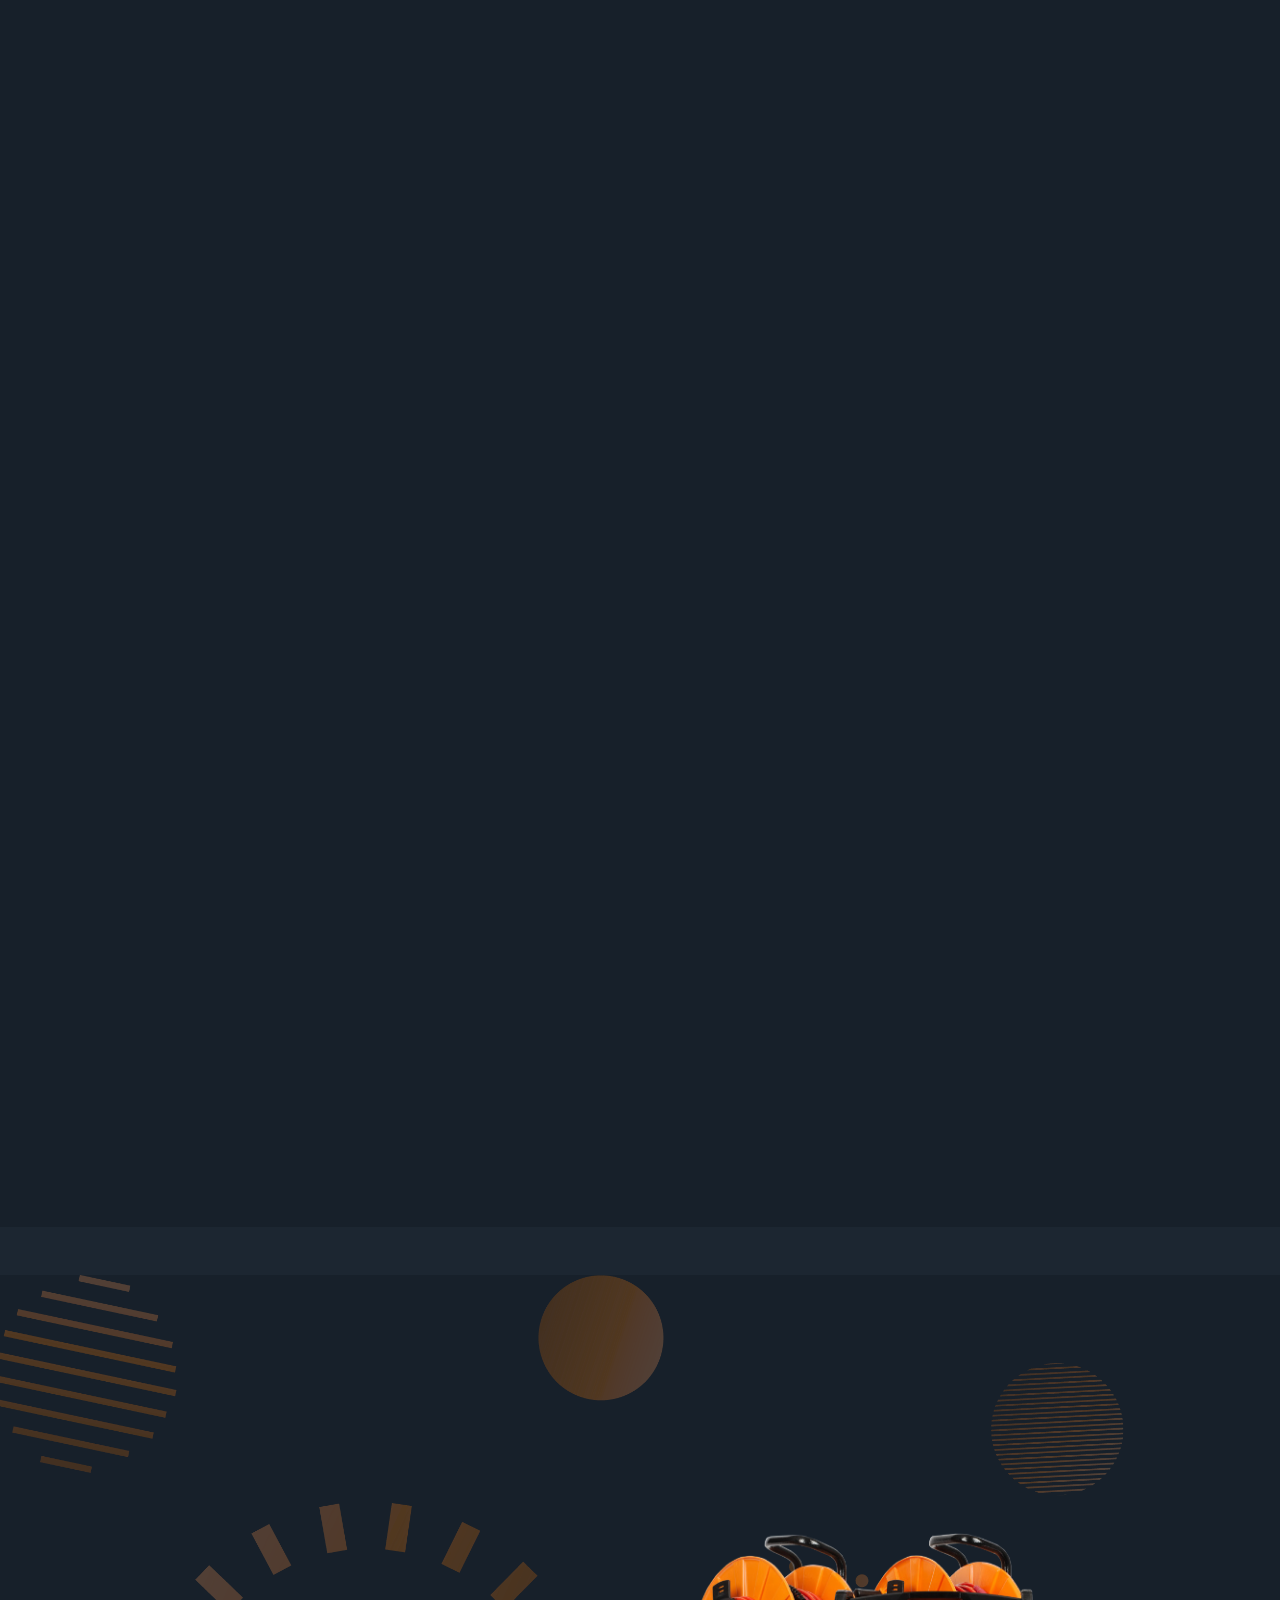
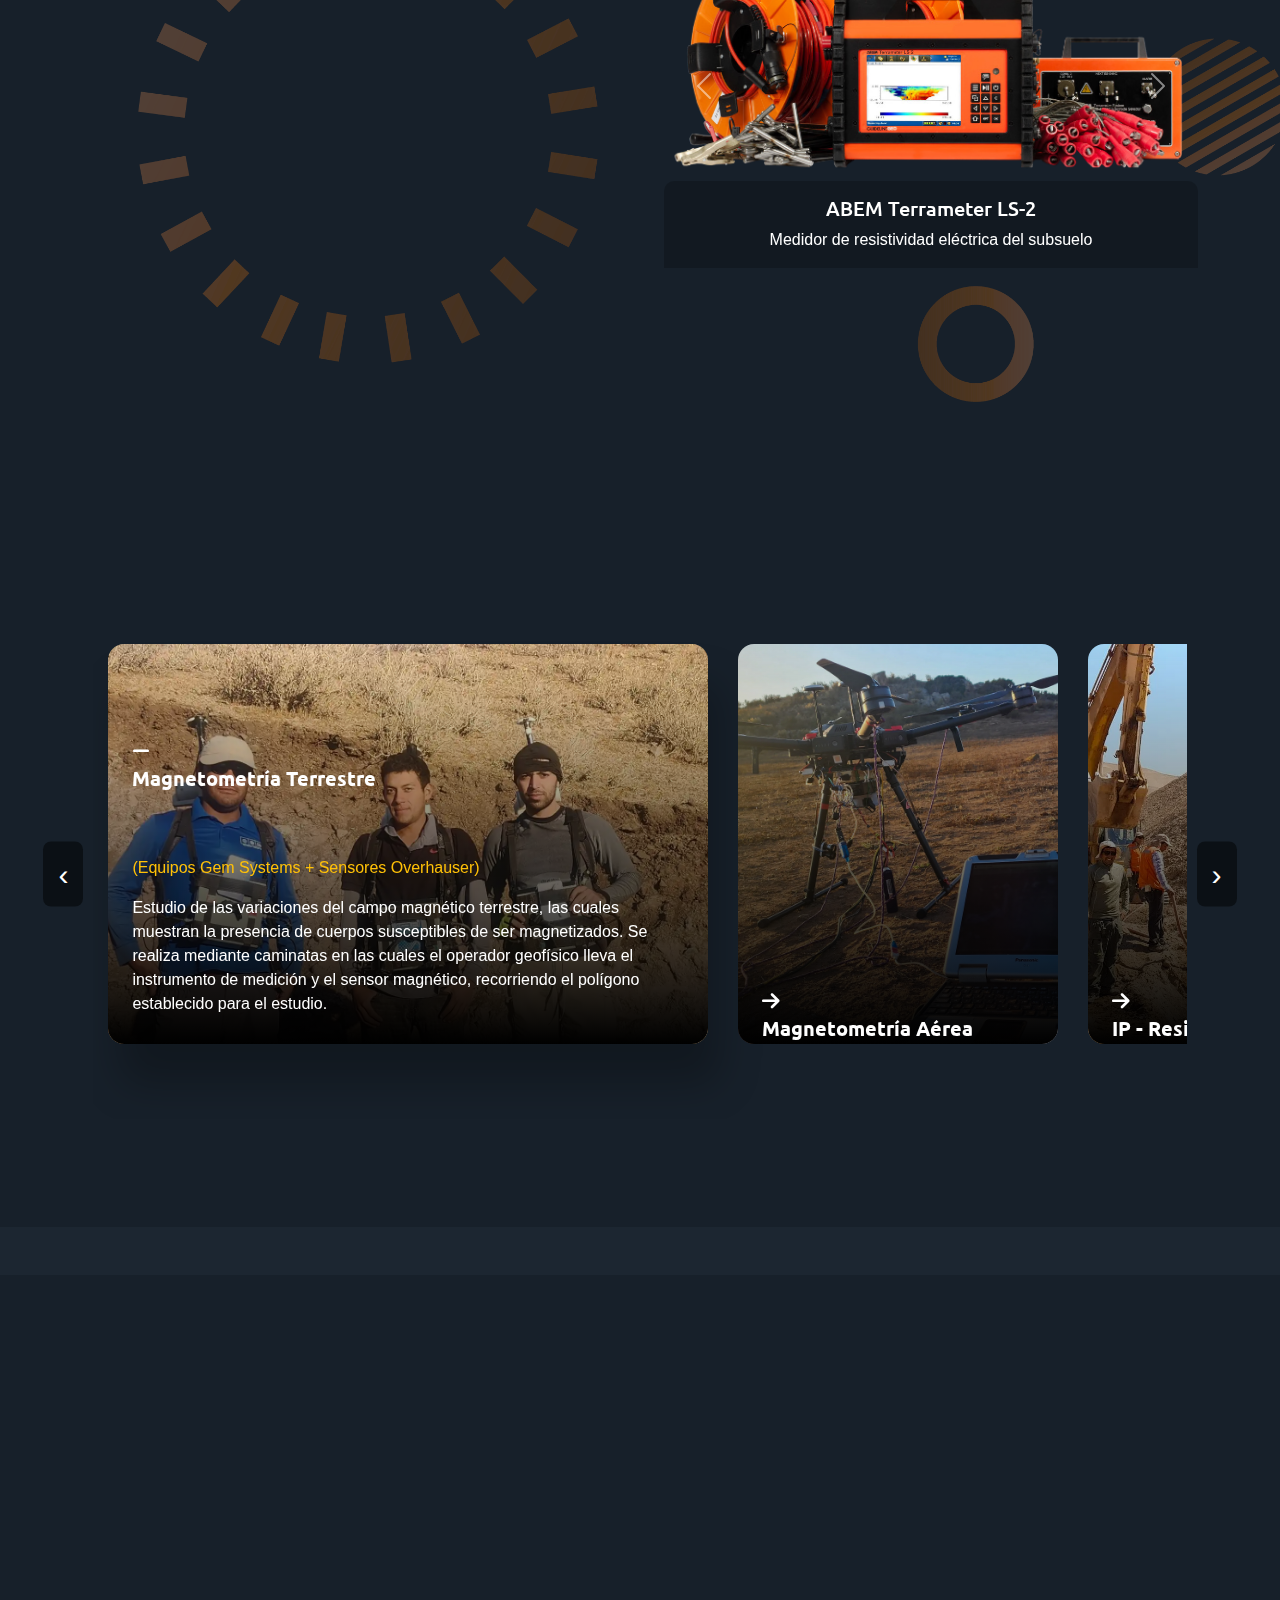
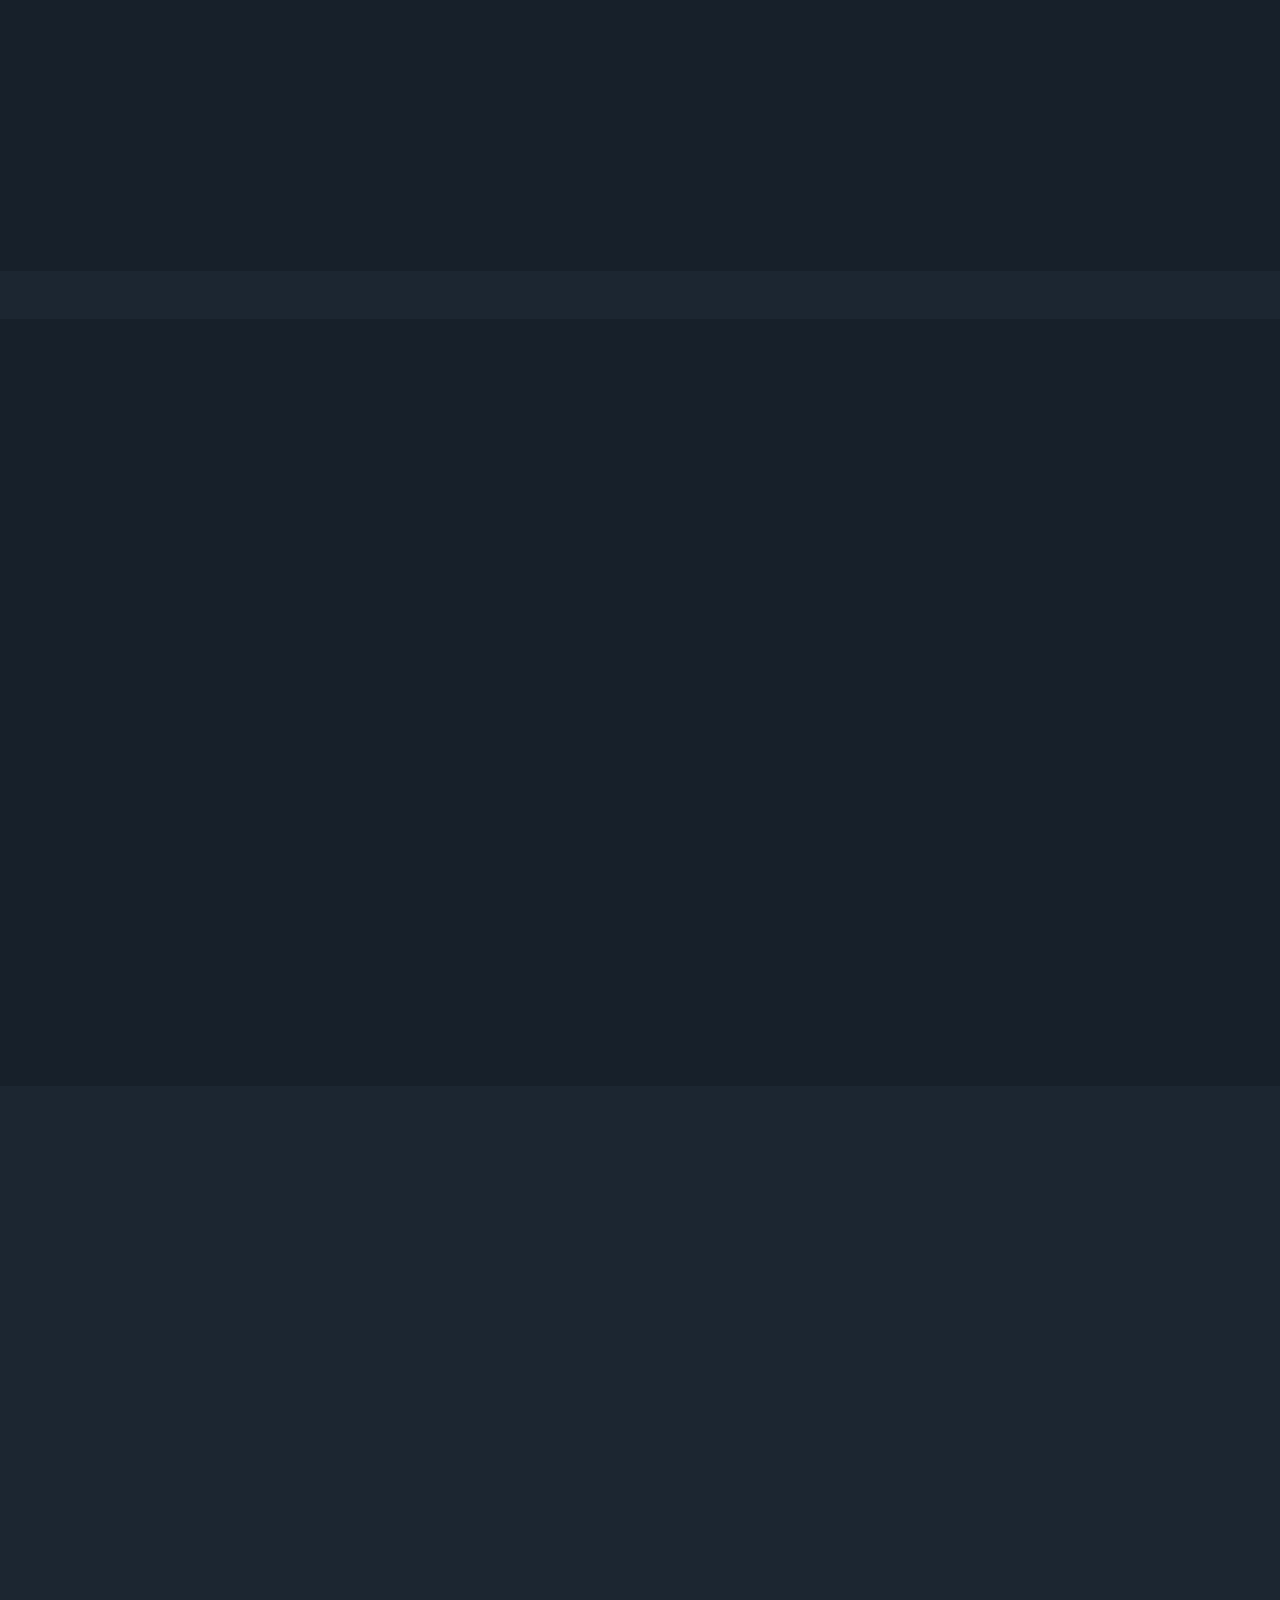
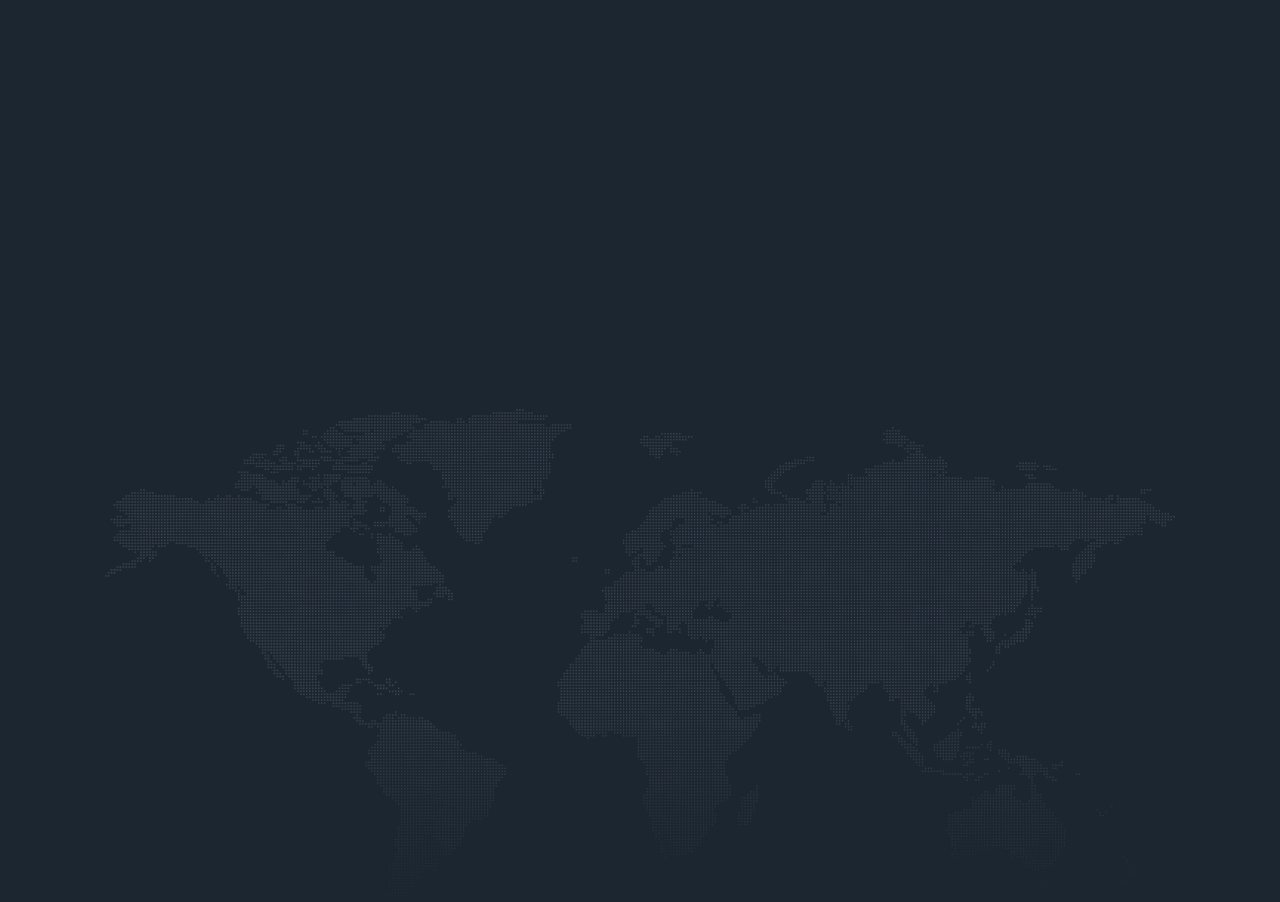
==== commit f82bdc30: "issues terminados" ====
--- a/index.html
+++ b/index.html
@@ -69,6 +69,7 @@
                                 <a href="#nu" class="dropdown-item">Nuestro Equipo</a>
                                 <a href="#se" class="dropdown-item">Servicios</a>
                                 <a href="#te" class="dropdown-item">Tecnologias</a>
+                                <a href="#de" class="dropdown-item">Destacados</a>
                             </div>
                         </div>
                         <a href="#fo" class="nav-item nav-link active">Contacto</a>
@@ -918,7 +919,7 @@
                                     Especialista en Métodos Geofísicos para la Exploración del Terreno</p>
                                 <div class="d-flex justify-content-center mt-3">
                                     
-                                    <a class="btn btn-square btn-warning m-1" href="https://www.linkedin.com/in/dr-naser-meqbel-b1267385/"><i class="fab fa-linkedin-in"></i></a>
+                                    <a class="btn btn-square btn-warning m-1" href="https://www.linkedin.com/in/erick-valenzuela-reyes-94aa35102/"><i class="fab fa-linkedin-in"></i></a>
                                 </div>
                             </div>
                         </div>
@@ -971,7 +972,7 @@
     <!-- Team End -->
 
 <!-- Destacados Start -->
-<div class="container-xxl py-5">
+<div id="de" class="container-xxl py-5">
     <div class="container py-5">
         <div class="row g-5">
             <div class="col-lg-2 wow fadeIn" data-wow-delay="0.1s">
@@ -1005,7 +1006,7 @@
                         </div>
                         
                         <div class="d-flex justify-content-center mt-4">
-                            <img class="img-fluid flex-shrink-0 rounded shadow-lg" src="img/d1.png" style="width: 360px; height: 190px;">
+                            <img class="img-fluid flex-shrink-0 rounded shadow-lg destacados-img" src="img/d1.png">
                         </div>
                     </div>
                     <div class="testimonial-item ps-5">
@@ -1028,27 +1029,39 @@
                                         <li><i class="fas fa-circle text-warning fa-xs me-2"></i><strong> Optimizado para diversos sectores:</strong> Aplicable en exploración minera, aguas subterráneas e investigación geotécnica.</li>
                                     </ul>
                                 </div>
-                            </div>
+                             </div>
+                        
+                            
+                             <div class="d-flex justify-content-center mt-4">
+                                <img class="img-fluid flex-shrink-0 rounded shadow-lg destacados-img" src="img/d2.png">
+                            </div>  
+                           
+                    </div>
+                    <div class="testimonial-item ps-5">
+                        <h3 class="mb-4 text-white">WalkTEM 2</h3>
+                        <p class="mb-3 text-white-50">El <strong>WalkTEM 2</strong> es un avanzado sistema de exploración electromagnética transitoria (TEM) diseñado para estudios de geofísica aplicada. Gracias a su tecnología de vanguardia, ofrece mediciones de alta resolución, una interfaz intuitiva y una portabilidad excepcional, lo que lo convierte en la mejor opción para exploraciones mineras, hidrogeológicas y geotécnicas.</p>
+                        
+                        <div class="row text-white-50">
+                            <div class="col-md-6">
+                                <ul class="list-unstyled">
+                                    <li><i class="fas fa-circle text-warning fa-xs me-2"></i><strong> Alto rendimiento:</strong> sistema TEM de última generación con mediciones precisas y rápidas.</li>
+                                    <li><i class="fas fa-circle text-warning fa-xs me-2"></i><strong> Facilidad de uso:</strong> interfaz intuitiva y operación automatizada para máxima eficiencia.</li>
+                                    <li><i class="fas fa-circle text-warning fa-xs me-2"></i><strong> Portabilidad optimizada:</strong> diseño ligero y compacto ideal para estudios de campo.</li>
+                                </ul>
+                            </div>
+                            <div class="col-md-6">
+                                <ul class="list-unstyled">
+                                    <li><i class="fas fa-circle text-warning fa-xs me-2"></i><strong> Resistencia y durabilidad:</strong> estructura robusta para soportar condiciones extremas.</li>
+                                    <li><i class="fas fa-circle text-warning fa-xs me-2"></i><strong> Transferencia de datos eficiente:</strong> almacenamiento y exportación de datos mediante USB.</li>
+                                </ul>
+                            </div>
+                        </div>
                         
                         <div class="d-flex justify-content-center mt-4">
-                            <img class="img-fluid flex-shrink-0 rounded shadow-lg" src="img/d2.png" style="width: 450px; height: 210px;">
-                            <div class="ps-3">
-                               
-                            </div>
-                        </div>
-                    </div>
-                    <div class="testimonial-item ps-5">
-                        <i class="fa fa-quote-left fa-2x text-primary mb-3"></i>
-                        <p class="fs-4">Aliqu diam amet diam et eos labore. Clita erat ipsum et lorem et sit, sed stet no labore lorem sit. Sanctus clita duo justo et tempor eirmod magna dolore erat amet</p>
-                        <div class="d-flex align-items-center">
-                            <img class="img-fluid flex-shrink-0 rounded-circle" src="img/testimonial-2.jpg"
-                                style="width: 60px; height: 60px;">
-                            <div class="ps-3">
-                                <h5 class="mb-1">Client Name</h5>
-                                <span>Profession</span>
-                            </div>
-                        </div>
-                    </div>
+                            <img class="img-fluid flex-shrink-0 rounded shadow-lg destacados-img" src="img/d3.png">
+                        </div>
+                    </div>
+                    
                     
                 </div>
             </div>
@@ -1087,6 +1100,7 @@
                     <a class="btn btn-link" href="#te">Tecnologias</a>
                     <a class="btn btn-link" href="#se">Servicios</a>
                     <a class="btn btn-link" href="#nu">Nuestro Equipo</a>
+                    <a class="btn btn-link" href="#de">Destacados</a>
                    
                 </div>
                 <div class="col-md-6 col-lg-3 wow fadeIn" data-wow-delay="0.7s">
@@ -1156,6 +1170,13 @@
             });
         });
     </script>
+     <!-- agrandar imagen carrusel destacados -->
+    <script>
+        function showImage(imgElement) {
+            let modalImg = document.getElementById("modalImage");
+            modalImg.src = imgElement.src;
+        }
+        </script>
 </body>
 
 </html>--- a/css/style.css
+++ b/css/style.css
@@ -456,6 +456,7 @@
     display: flex;
     flex-direction: column;
     align-items: center;
+    
 }
 
 .testimonial-carousel .owl-nav .owl-prev,
@@ -476,7 +477,7 @@
 
 .testimonial-carousel .owl-nav .owl-prev:hover,
 .testimonial-carousel .owl-nav .owl-next:hover {
-    background: var(--primary);
+    background: var(--secondary);
     color: #FFFFFF;
 }
 
@@ -916,6 +917,12 @@
 }
 
 
-/* ------------        pruebas carrusel news--------------- */
-
-
+/* ------------        pruebas carrusel destacados --------------- */
+
+.destacados-img {
+  width: 100%;
+  height: auto;
+  max-width: 550px; /* Ajusta según el tamaño máximo deseado */
+  border-radius: 10px;
+  object-fit: cover;
+}
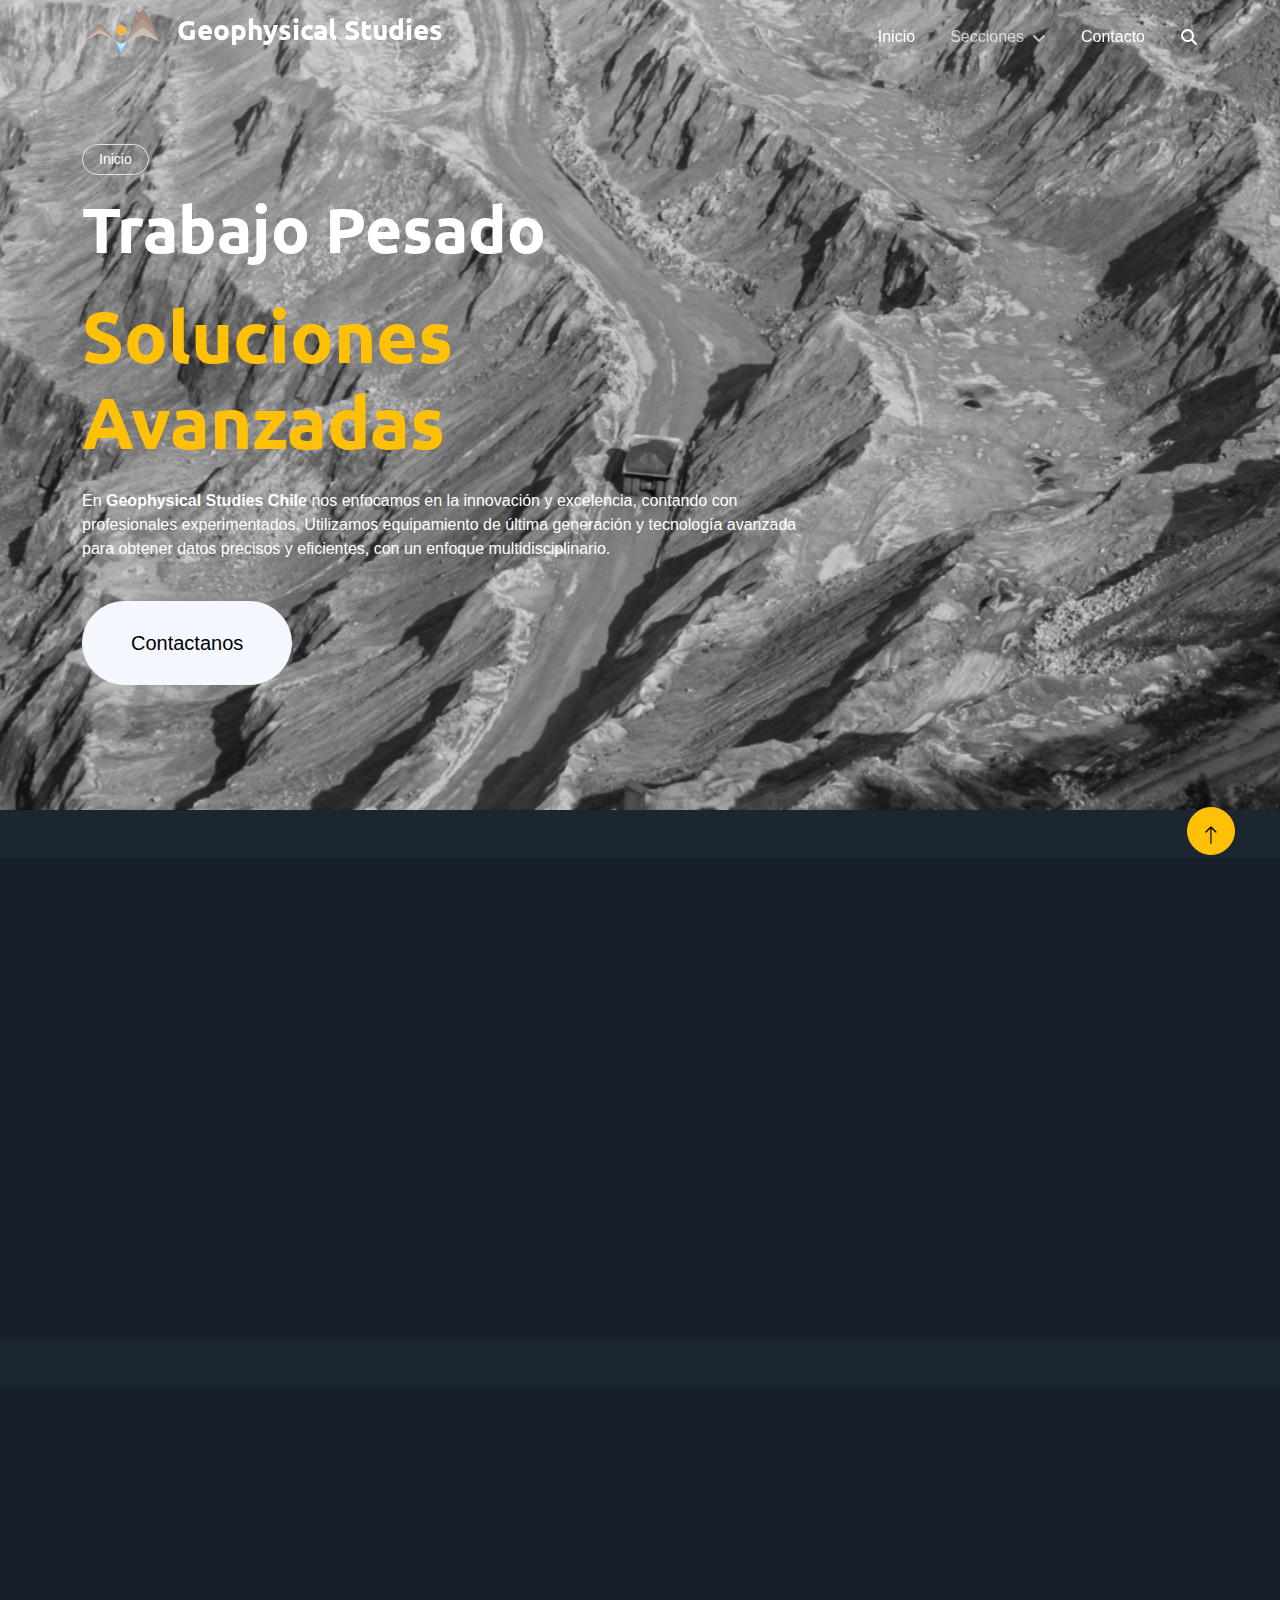
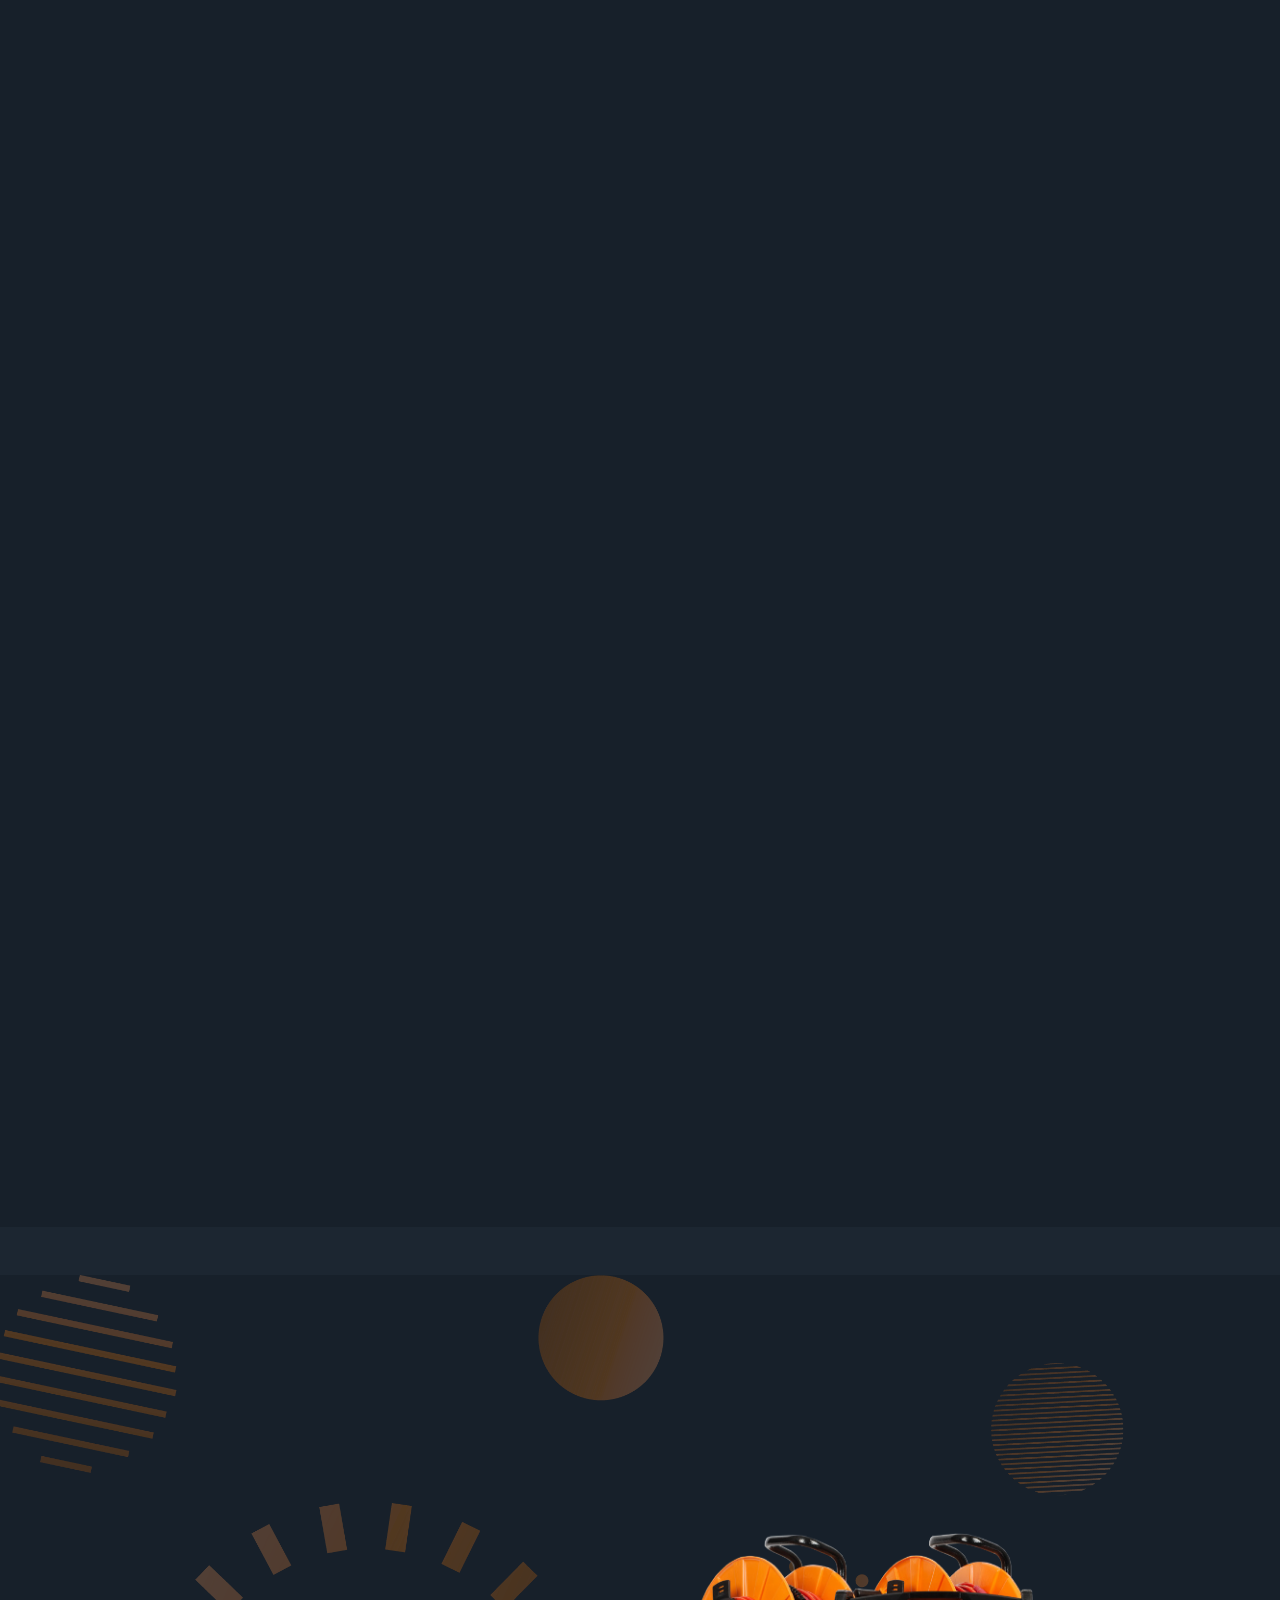
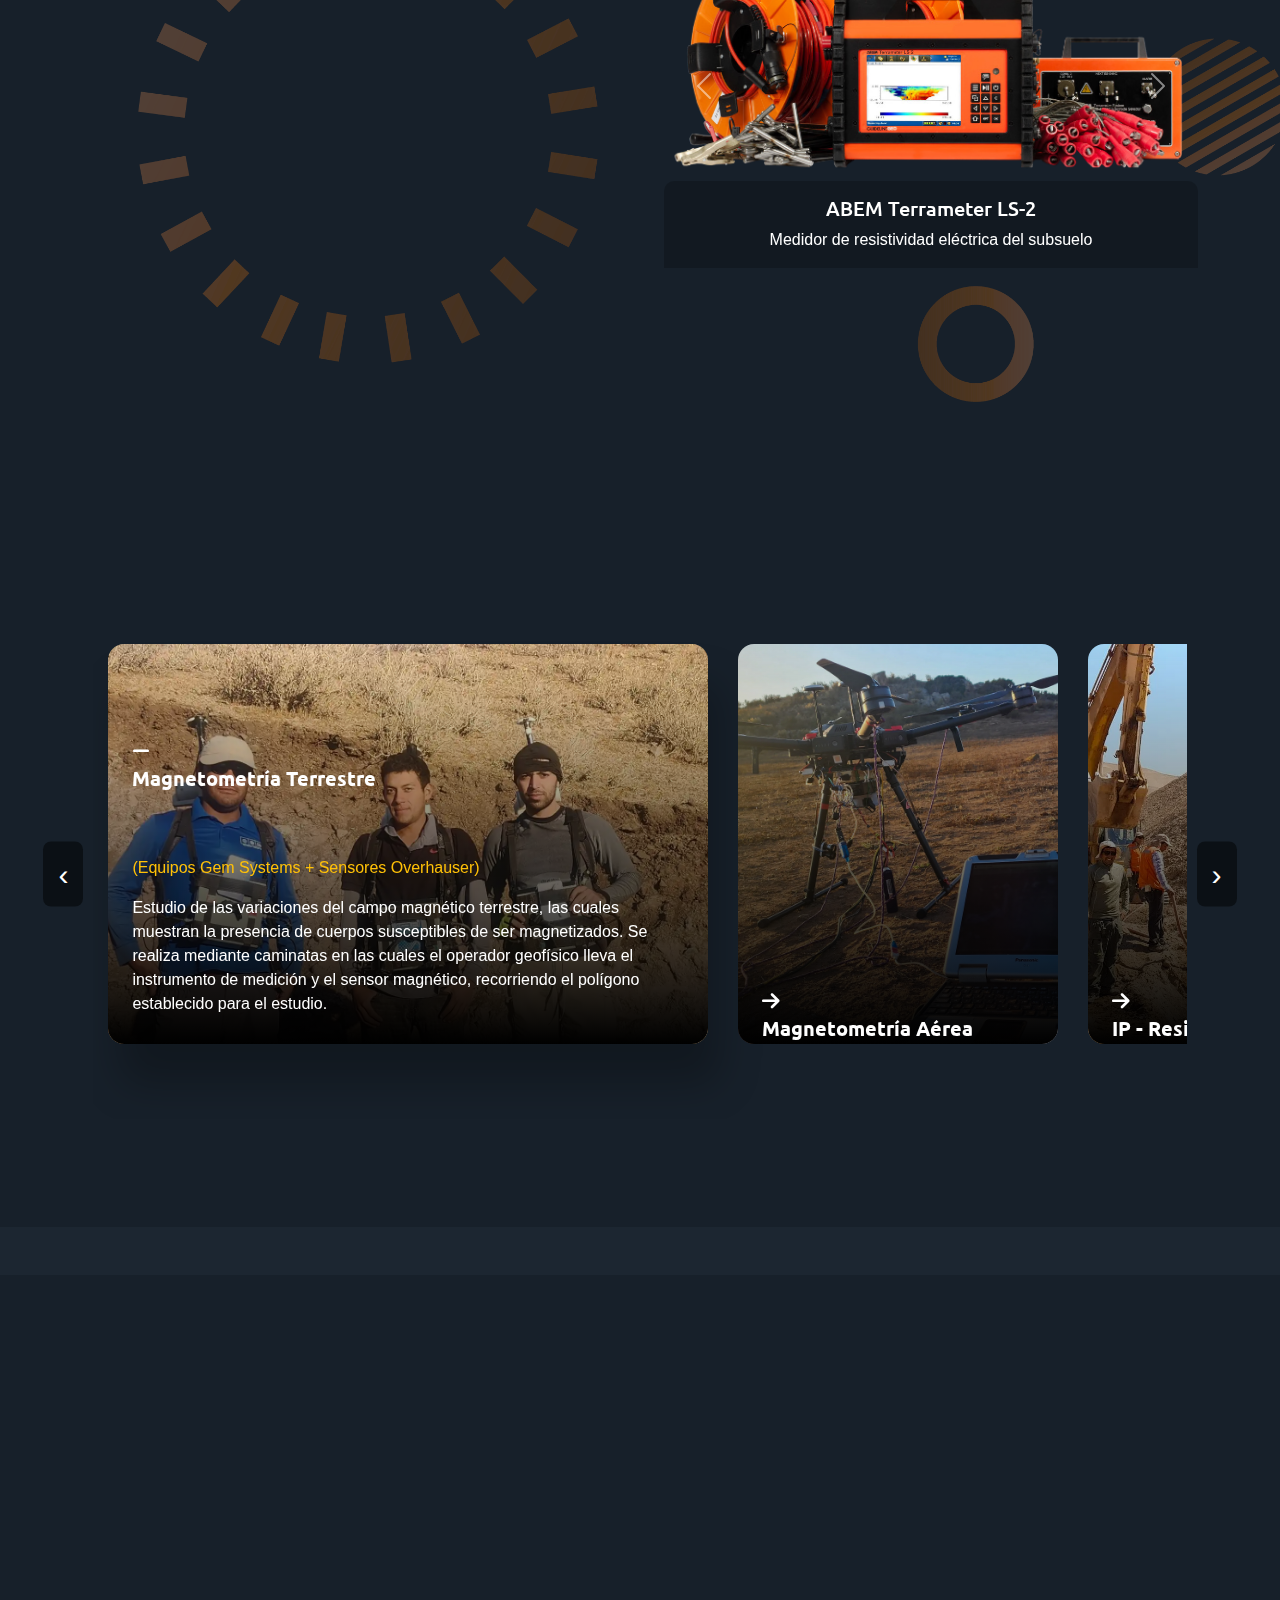
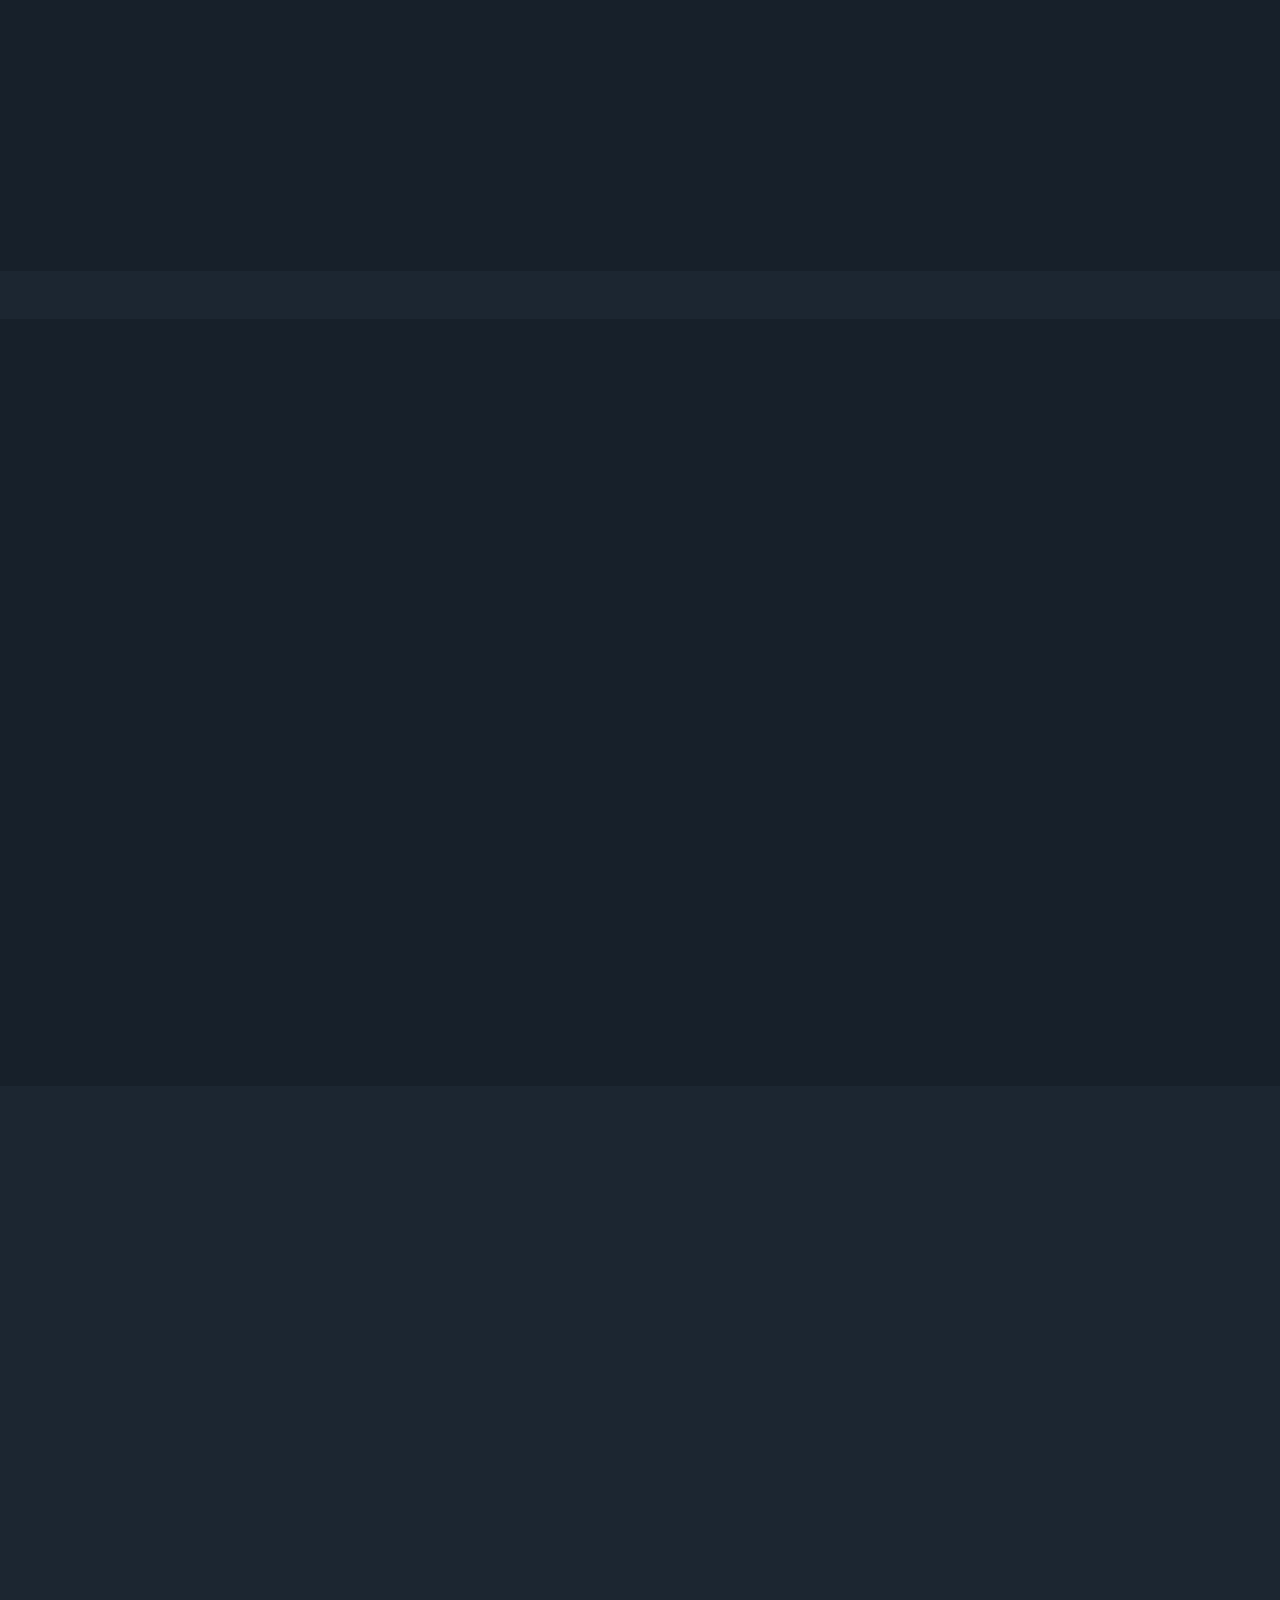
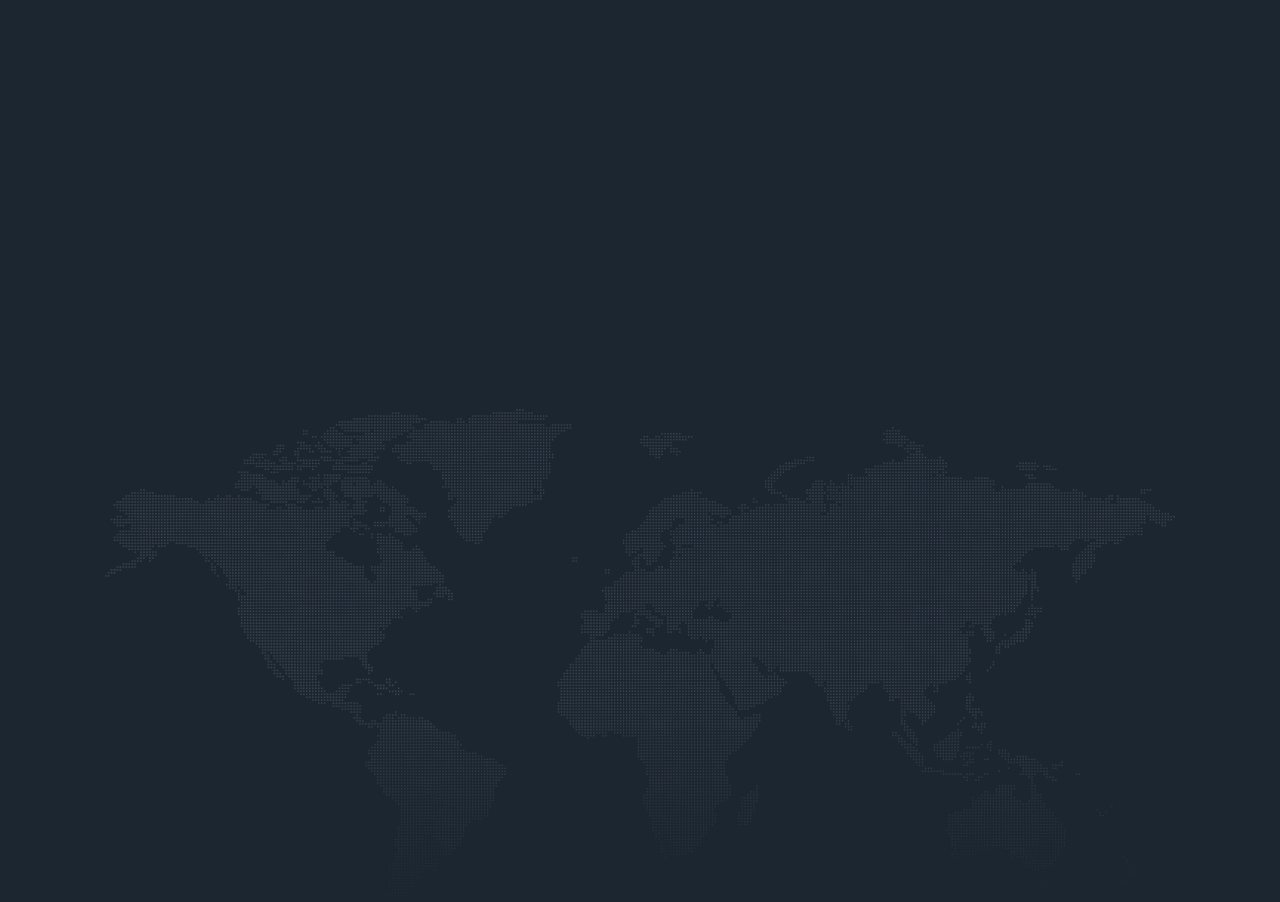
==== commit a4172d84: "borrado boton leer mas" ====
--- a/index.html
+++ b/index.html
@@ -831,7 +831,7 @@
                         vinculada a la minería en el Norte de Chile, para quienes
                         ha sido tradición participar en proyectos relacionados a
                         la pequeña, mediana y gran minería en el país</p>
-                    <a class="btn btn-warning rounded-pill px-4 me-3" href="">Leer mas</a>
+                    
                 </div>
                 <div class="col-lg-8">
                     <div class="row g-4">
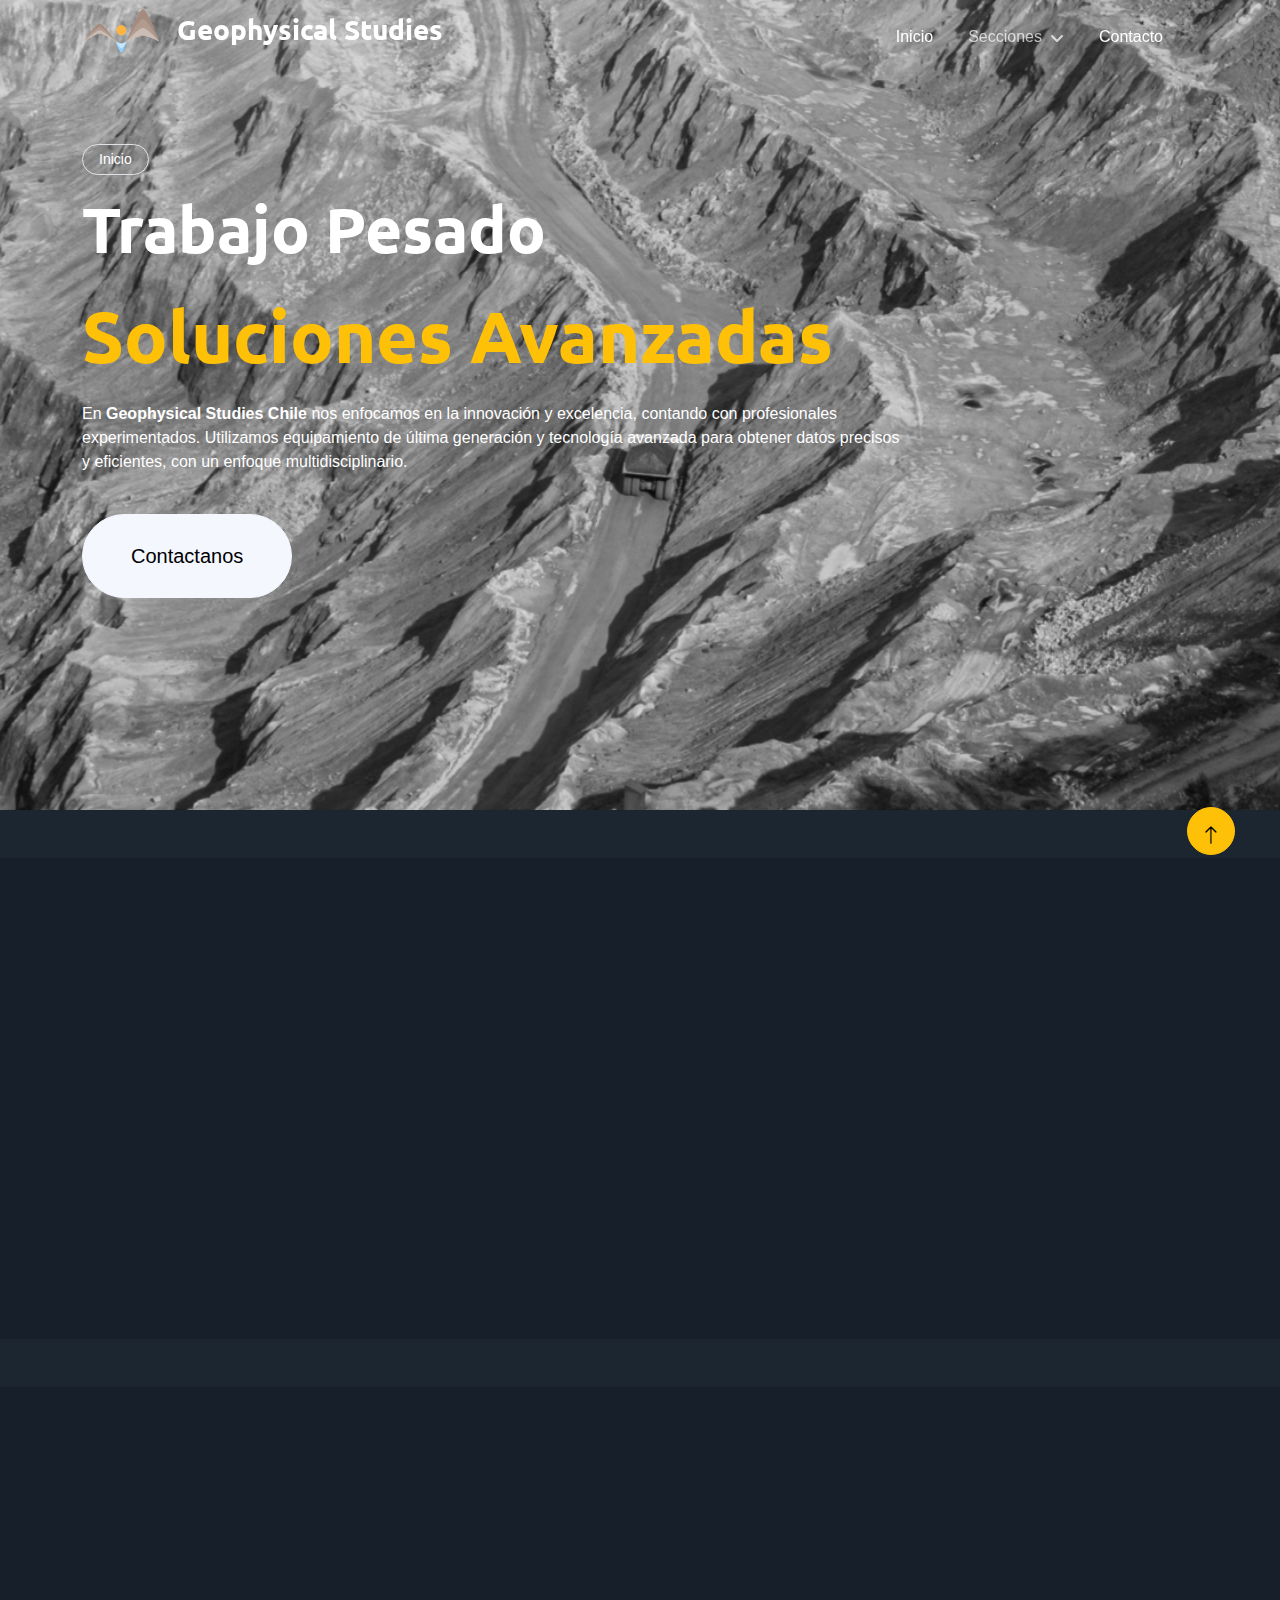
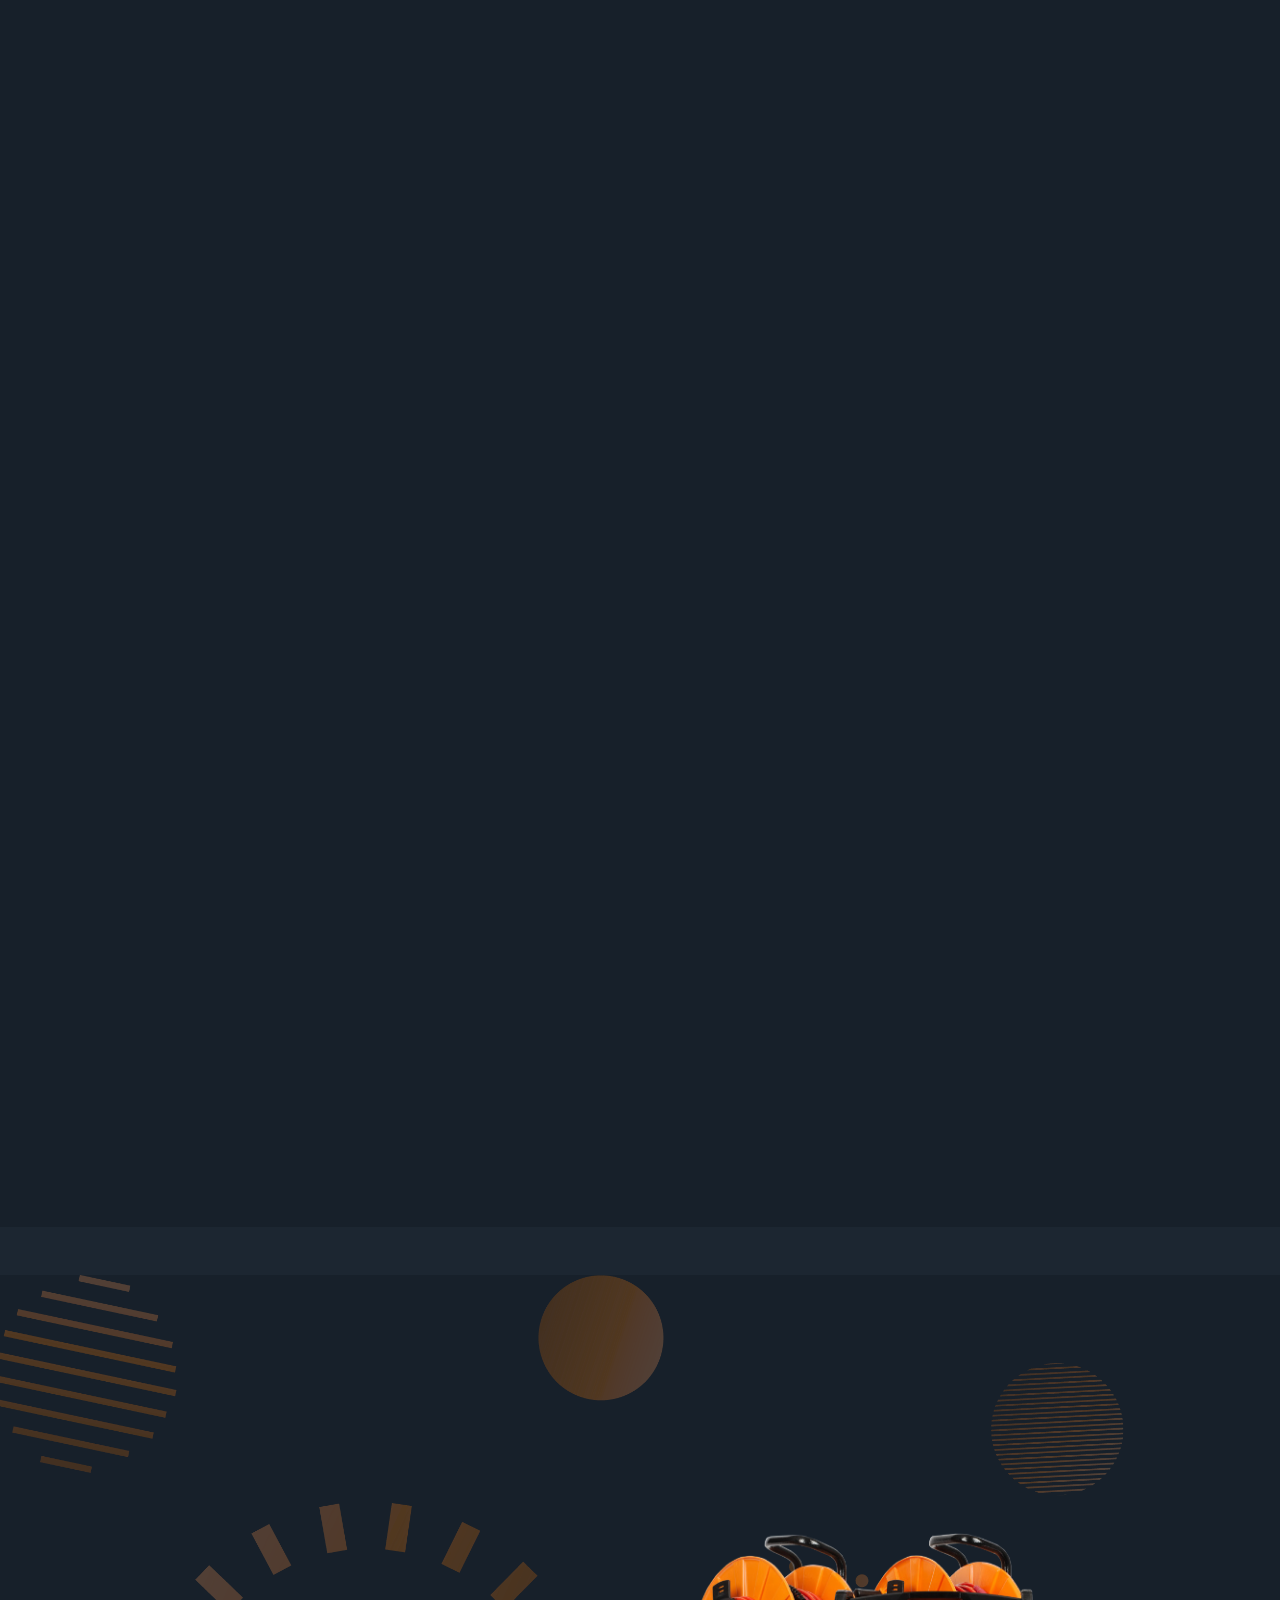
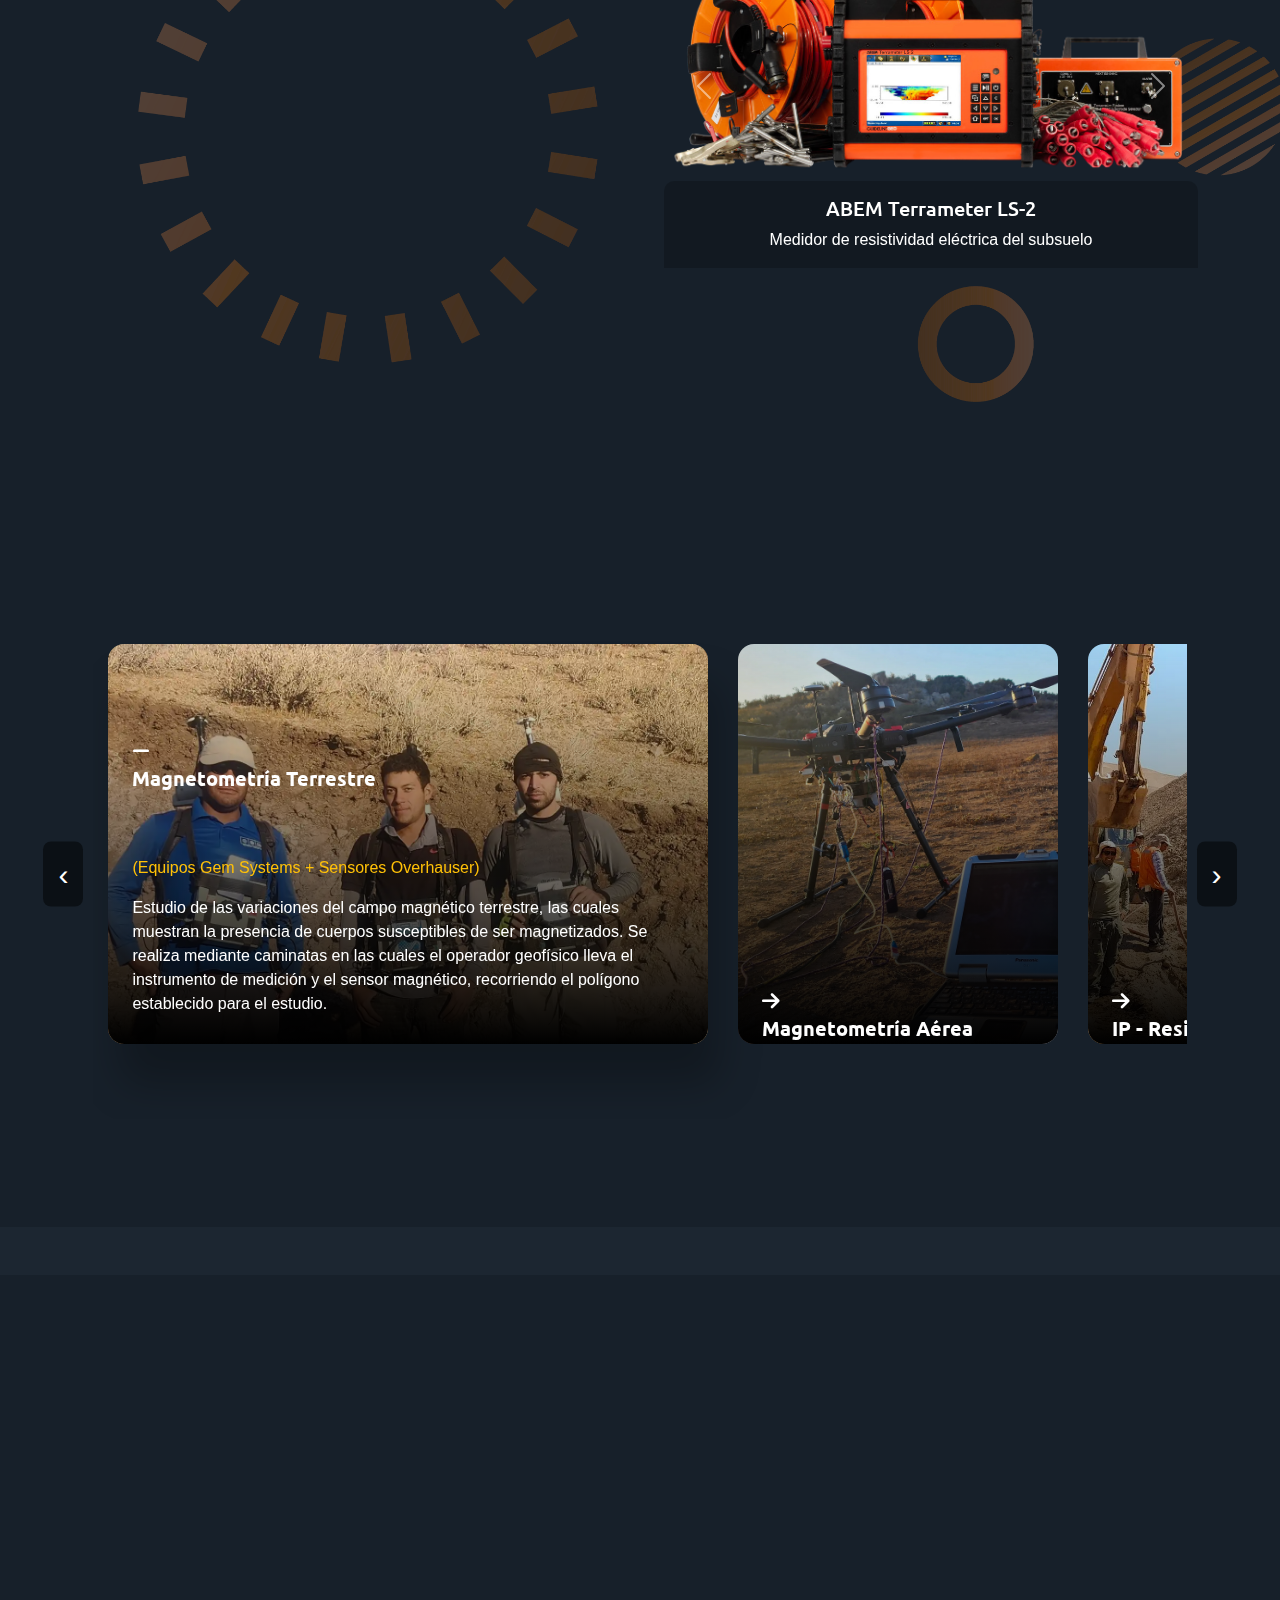
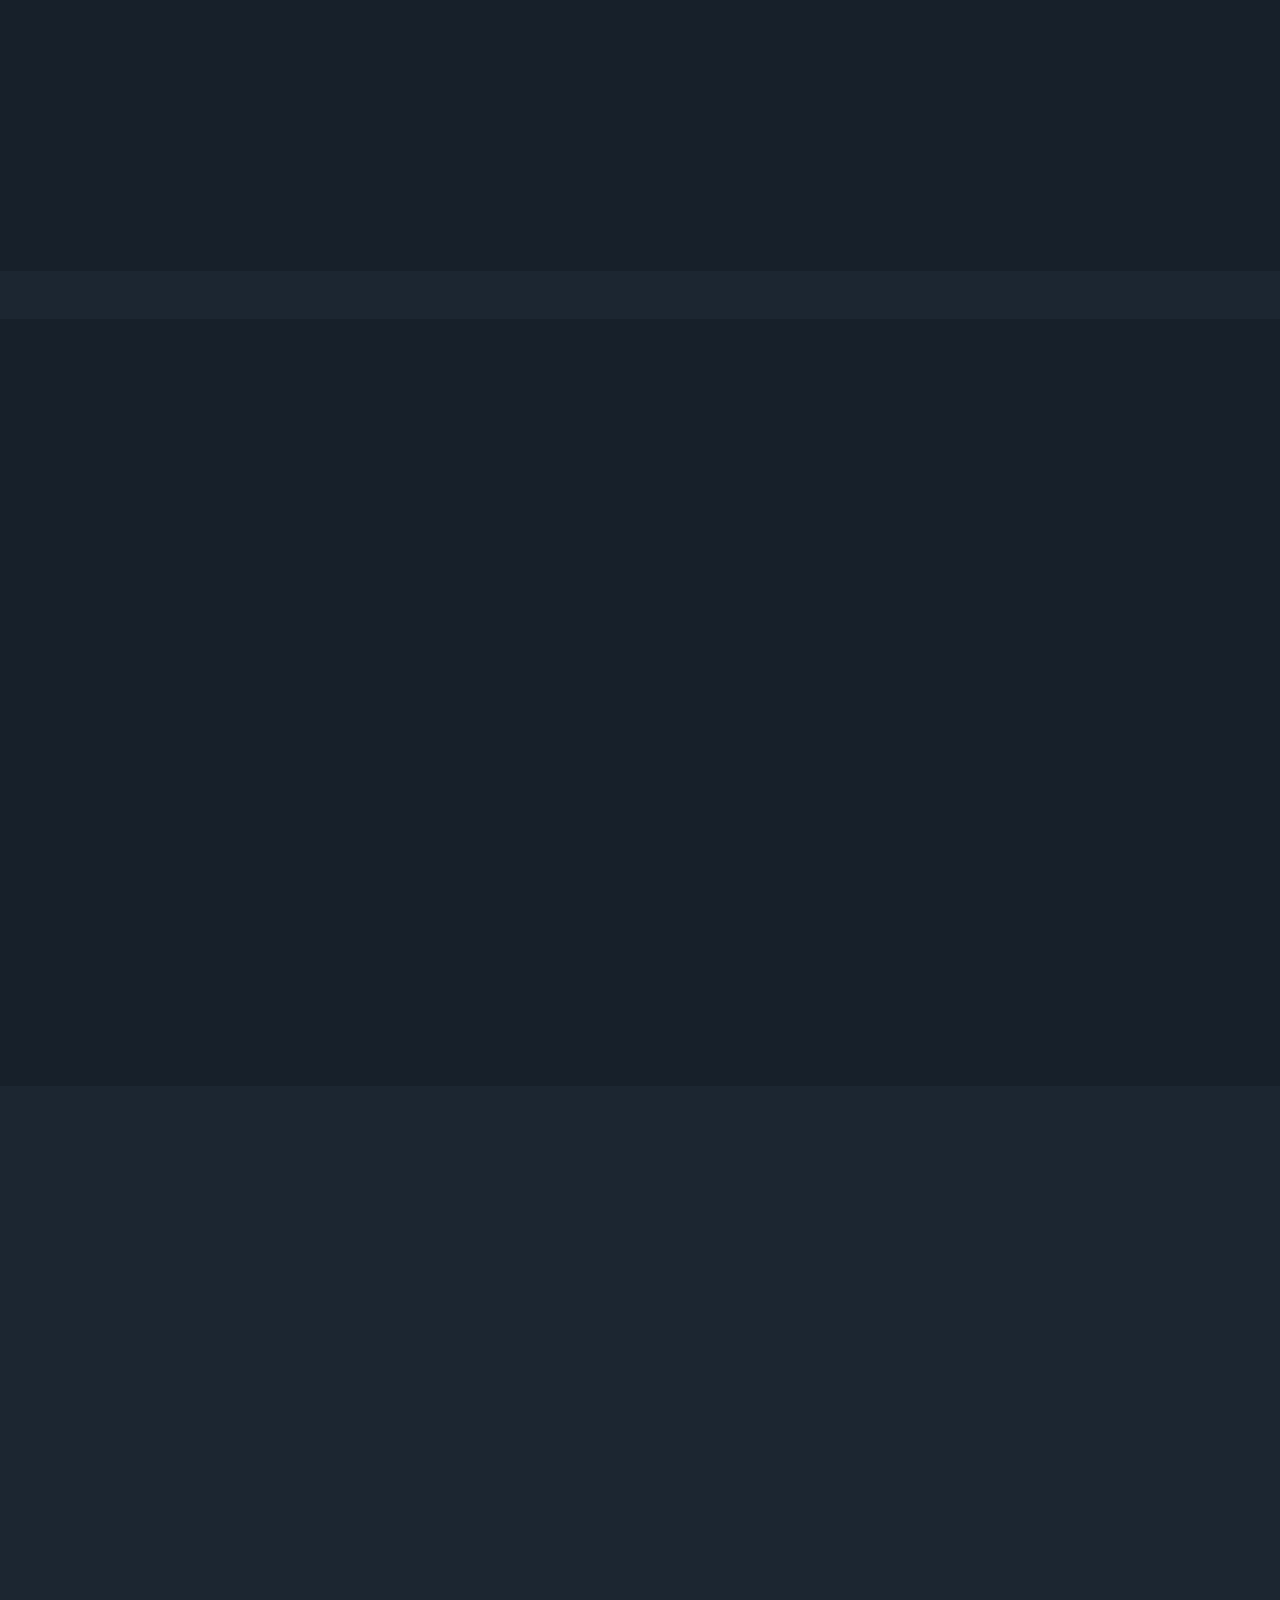
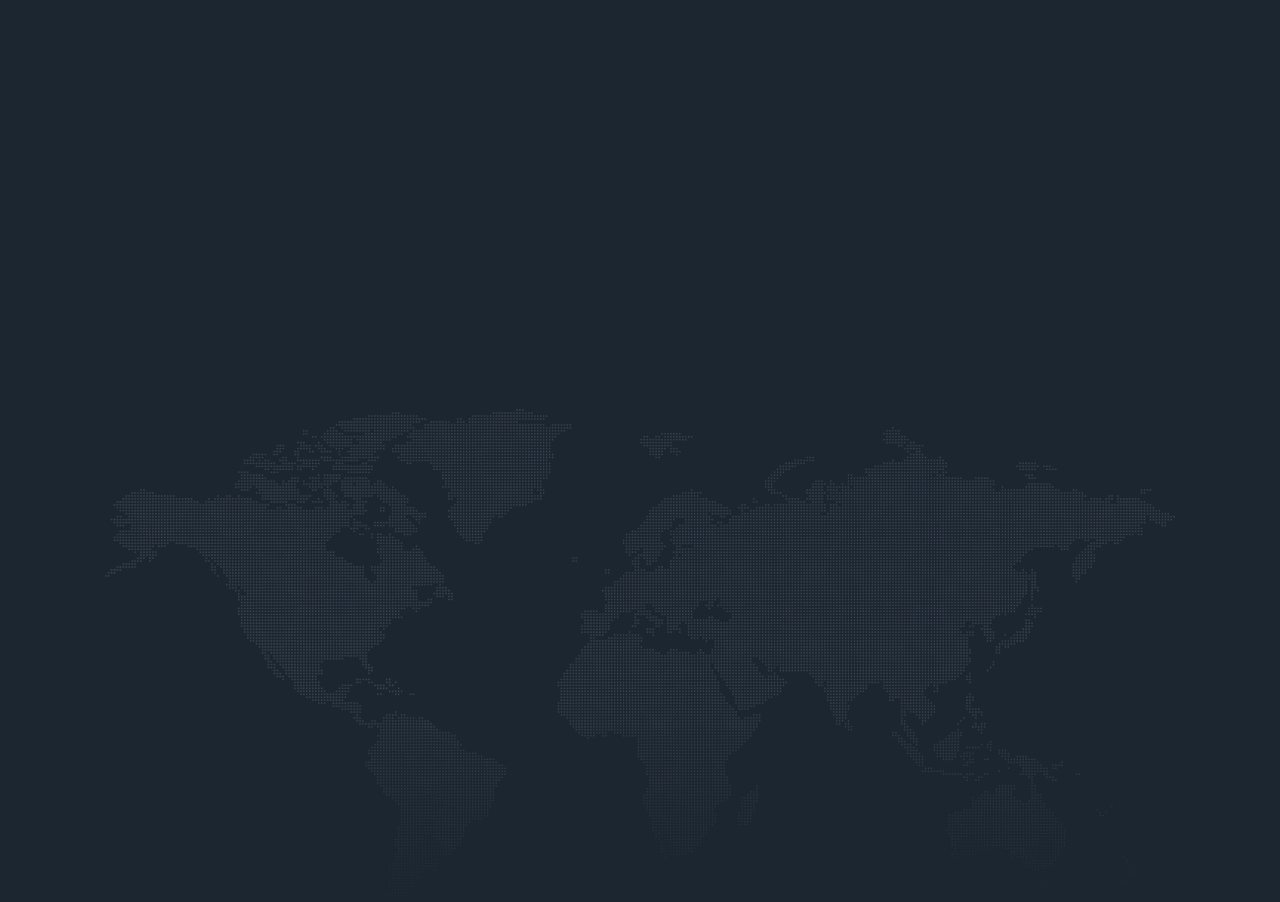
==== commit 6f43a66c: "ultimos cambios finales previos a la ultima retro, comentarios+ eliminacion boton de busqueda" ====
--- a/index.html
+++ b/index.html
@@ -75,8 +75,7 @@
                         <a href="#fo" class="nav-item nav-link active">Contacto</a>
                        
                     </div>
-                    <butaton type="button" class="btn text-white p-0 d-none d-lg-block" data-bs-toggle="modal"
-                        data-bs-target="#searchModal"><i class="fa fa-search"></i></butaton>
+                    
                 </div>
             </nav>
         </div>
@@ -84,11 +83,11 @@
     <!-- Navbar End -->
 
 
-    <!-- Hero Start -->
+    <!-- inicio Start -->
     <div id="in" class="container-fluid pt-5 bg-primary hero-header mb-5">
         <div class="container pt-5">
             <div class="row g-5 pt-5">
-                <div class="col-lg-8 align-self-center text-center text-lg-start mb-lg-8">
+                <div class="col-lg-9 align-self-center text-center text-lg-start mb-lg-8">
                     <div class="btn btn-sm border rounded-pill text-white px-3 mb-3 animated slideInRight">Inicio</div>
                     <h1 class="display-3 text-white mb-4 animated slideInRight">Trabajo Pesado </h1>
                     <h1 class="display-2 text-warning mb-4 animated slideInRight">Soluciones Avanzadas</h1>
@@ -109,20 +108,20 @@
                     style="width:50px;height:50px; vertical-align: middle">
                 </lord-icon>
                
-                   <span class="mb-0" style="line-height: 50px; font-size: 1.25rem;">Contactanos</span> <!-- Ajuste de tamaño de texto -->
+                   <span class="mb-0" style="line-height: 50px; font-size: 1.25rem;">Contactanos</span> 
                </a>
                
                 </div>
-                <div class="col-lg-4 align-self-end text-center text-lg-end">
+                <div class="col-lg-3 align-self-end text-center text-lg-end">
                   <!--  <img class="img-fluid animated fadeIn" src="img/logo.png" alt=""> -->
                 </div>
             </div>
         </div>
     </div>
-    <!-- Hero End -->
-
-
-    <!-- Full Screen Search Start -->
+    <!-- inicio End -->
+
+
+    <!-- Full Screen Search Start 
     <div class="modal fade" id="searchModal" tabindex="-1">
         <div class="modal-dialog modal-fullscreen">
             <div class="modal-content" style="background: rgba(20, 24, 62, 0.7);">
@@ -140,7 +139,7 @@
             </div>
         </div>
     </div>
-    <!-- Full Screen Search End -->
+    Full Screen Search End -->
 
 
     <!-- About Start -->
@@ -180,7 +179,7 @@
     <!-- About End -->
 
 
-    <!-- Service Start -->
+    <!-- Areas de trabajo Start -->
     <div id="ar" class="container-fluid bg-primary mt-5 py-5">
         <div class="container py-5">
             <div class="row g-5 align-items-center">
@@ -335,10 +334,10 @@
             </div>
         </div>
     </div>
-    <!-- Service End -->
+    <!-- Ares de trabajo End -->
 
     
-        <!-- tecnologias -->
+        <!-- tecnologias start-->
         <div id="te" class="container-fluid bg-primary feature mt-5 pt-5">
             <div class="container pt-5">
                 <div class="row g-5">
@@ -519,9 +518,9 @@
             </div>
         </div>
          
-    <!-- Feature End -->
-
-    <!-- Servicios 2 -->
+    <!-- Tecnologias End -->
+
+    <!-- Servicios Start -->
     <div id="se" class="container-fluid bg-primary  py-5">
 
         <div class="mx-auto text-center wow fadeIn" data-wow-delay="0.1s" style="max-width: 700px;">
@@ -818,7 +817,7 @@
            
         </section>
     </div>
-    <!-- Feature End -->
+    <!-- Servicios End -->
 
     <!-- mision vision start -->
     <div id="mv" class="container-fluid bg-primary mt-5 py-5">
